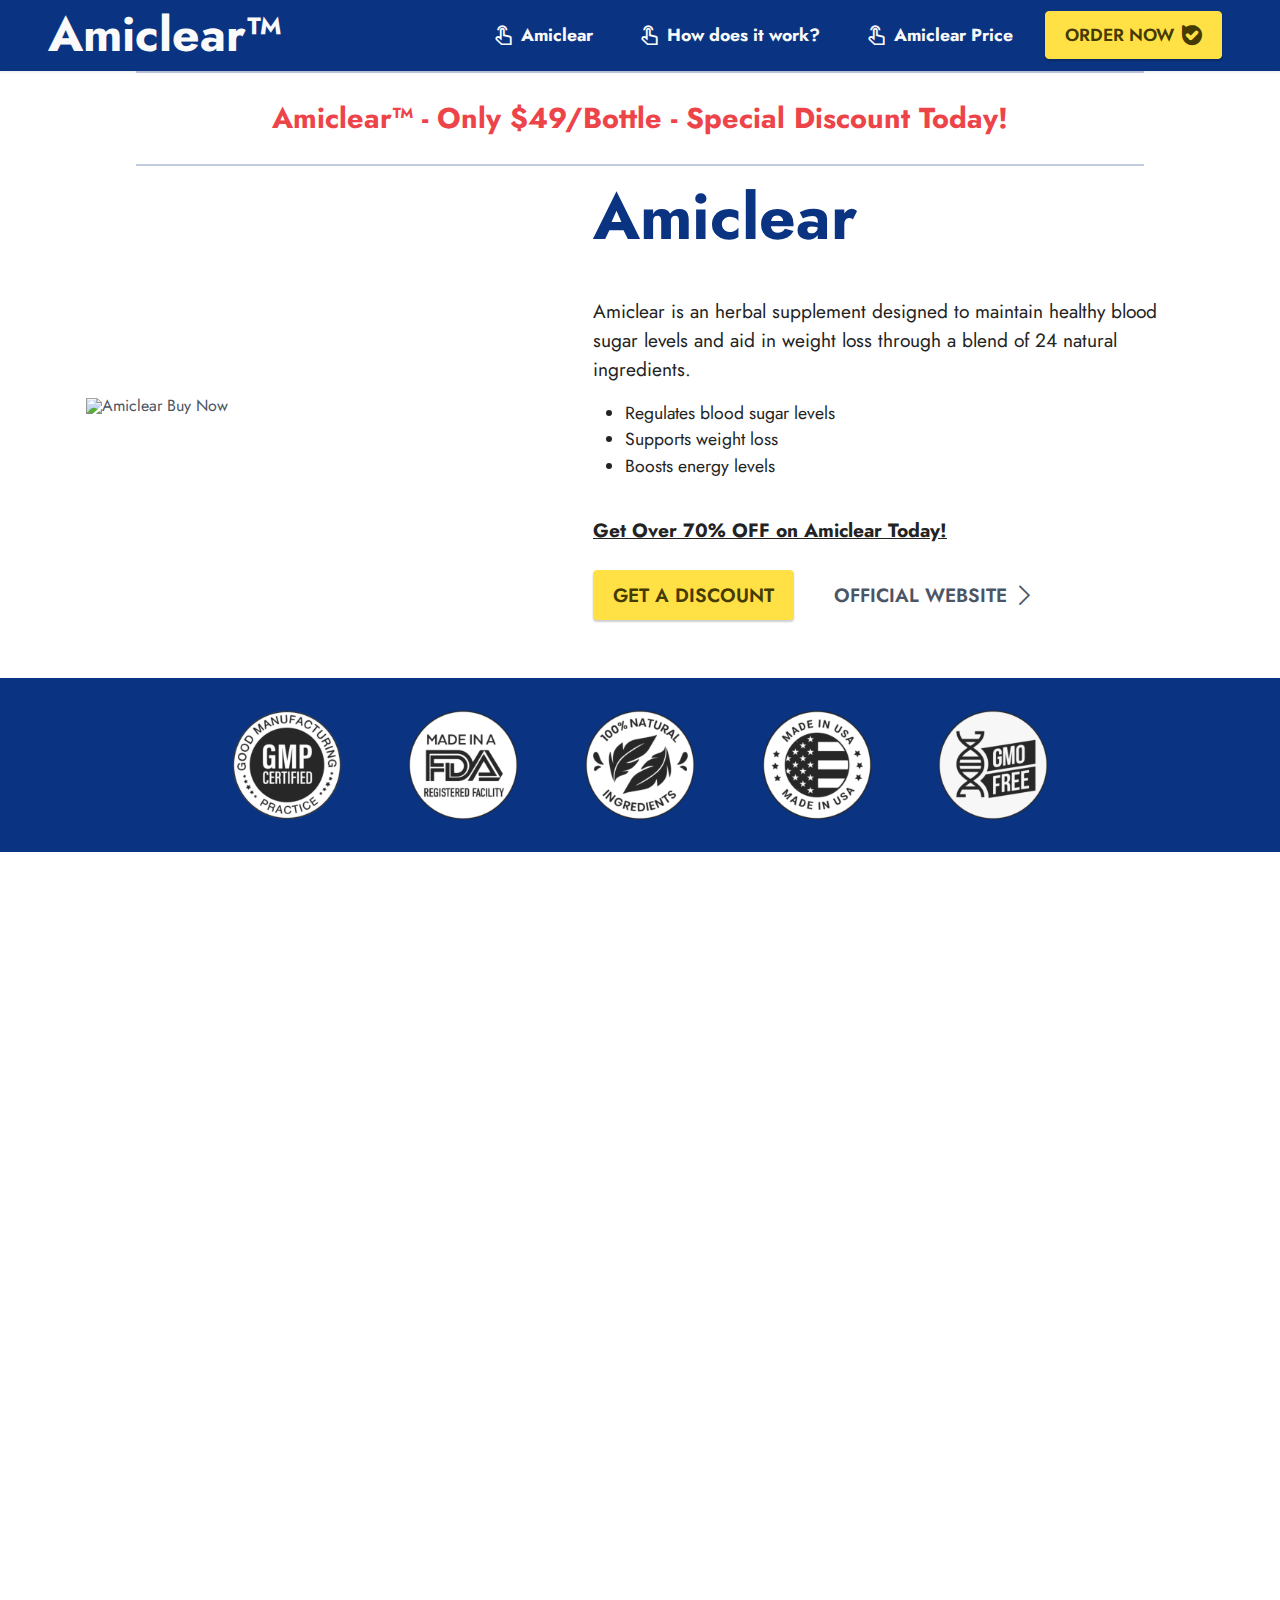
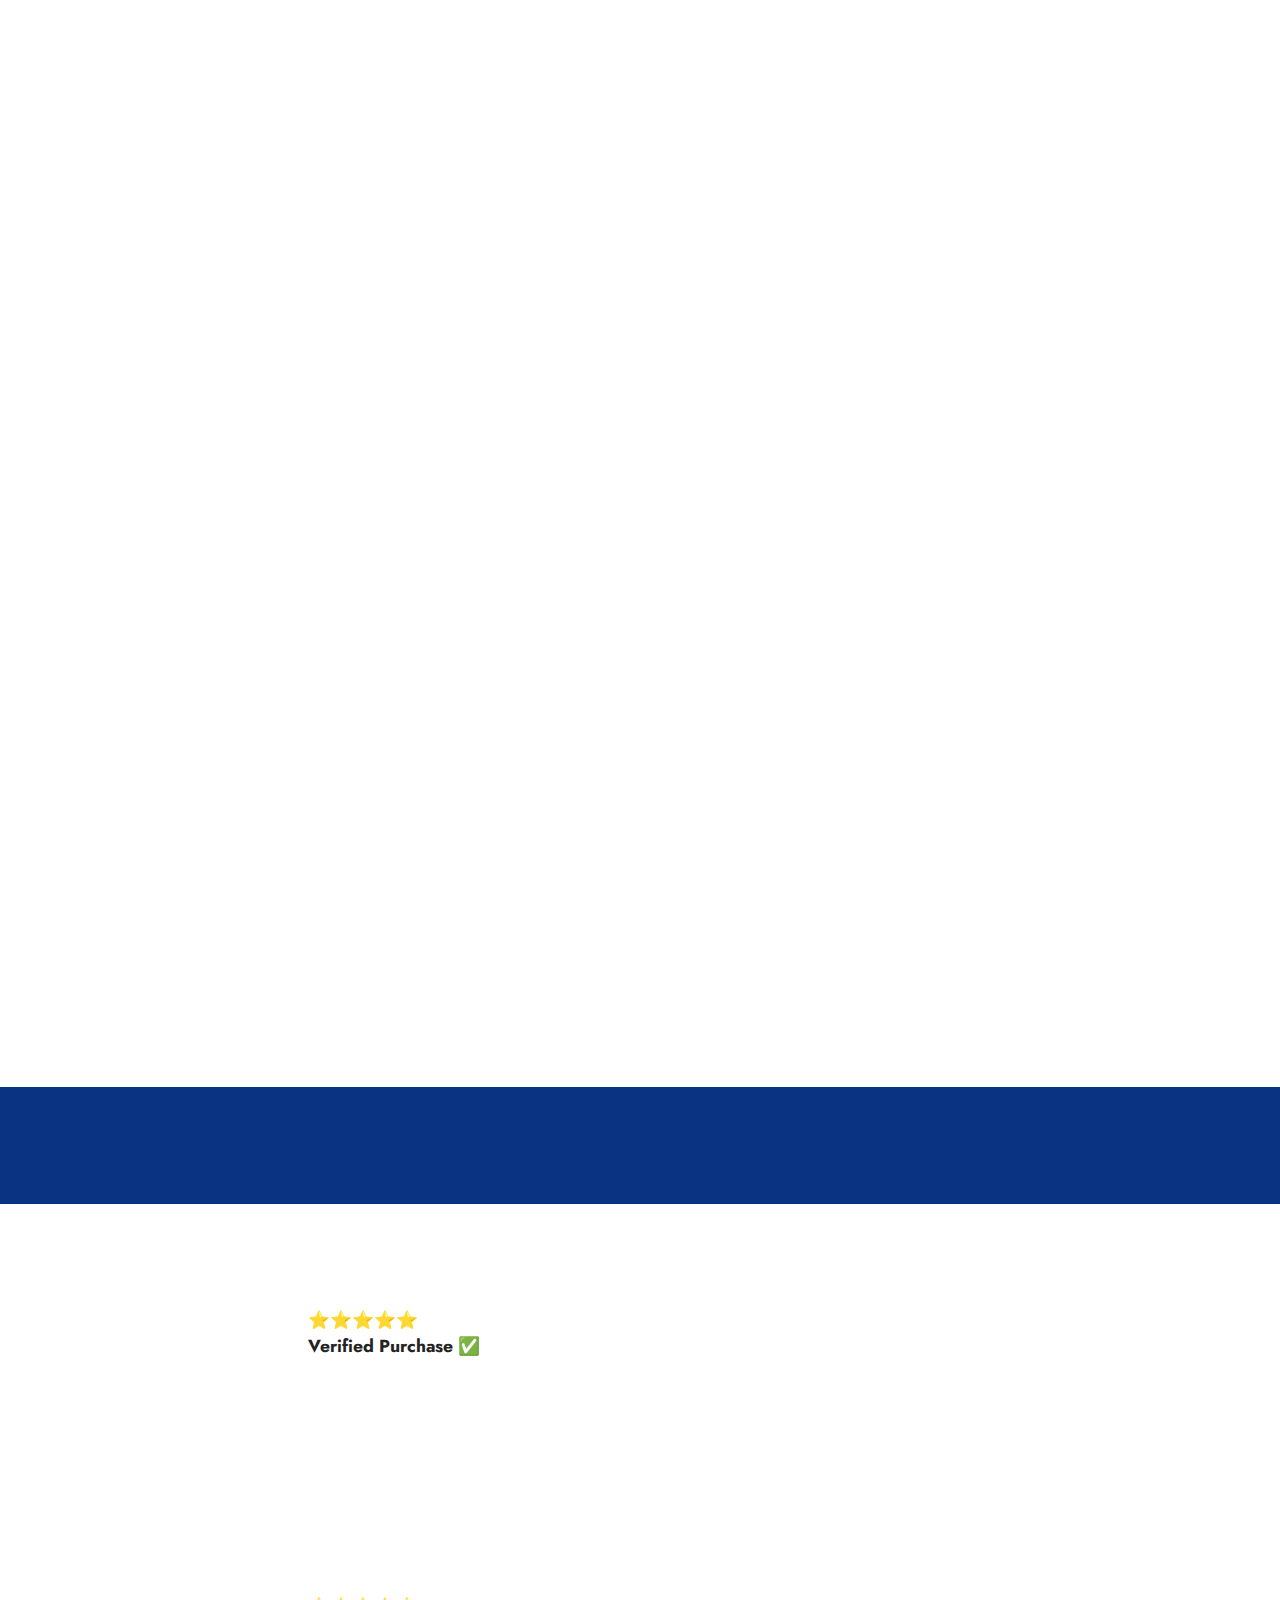
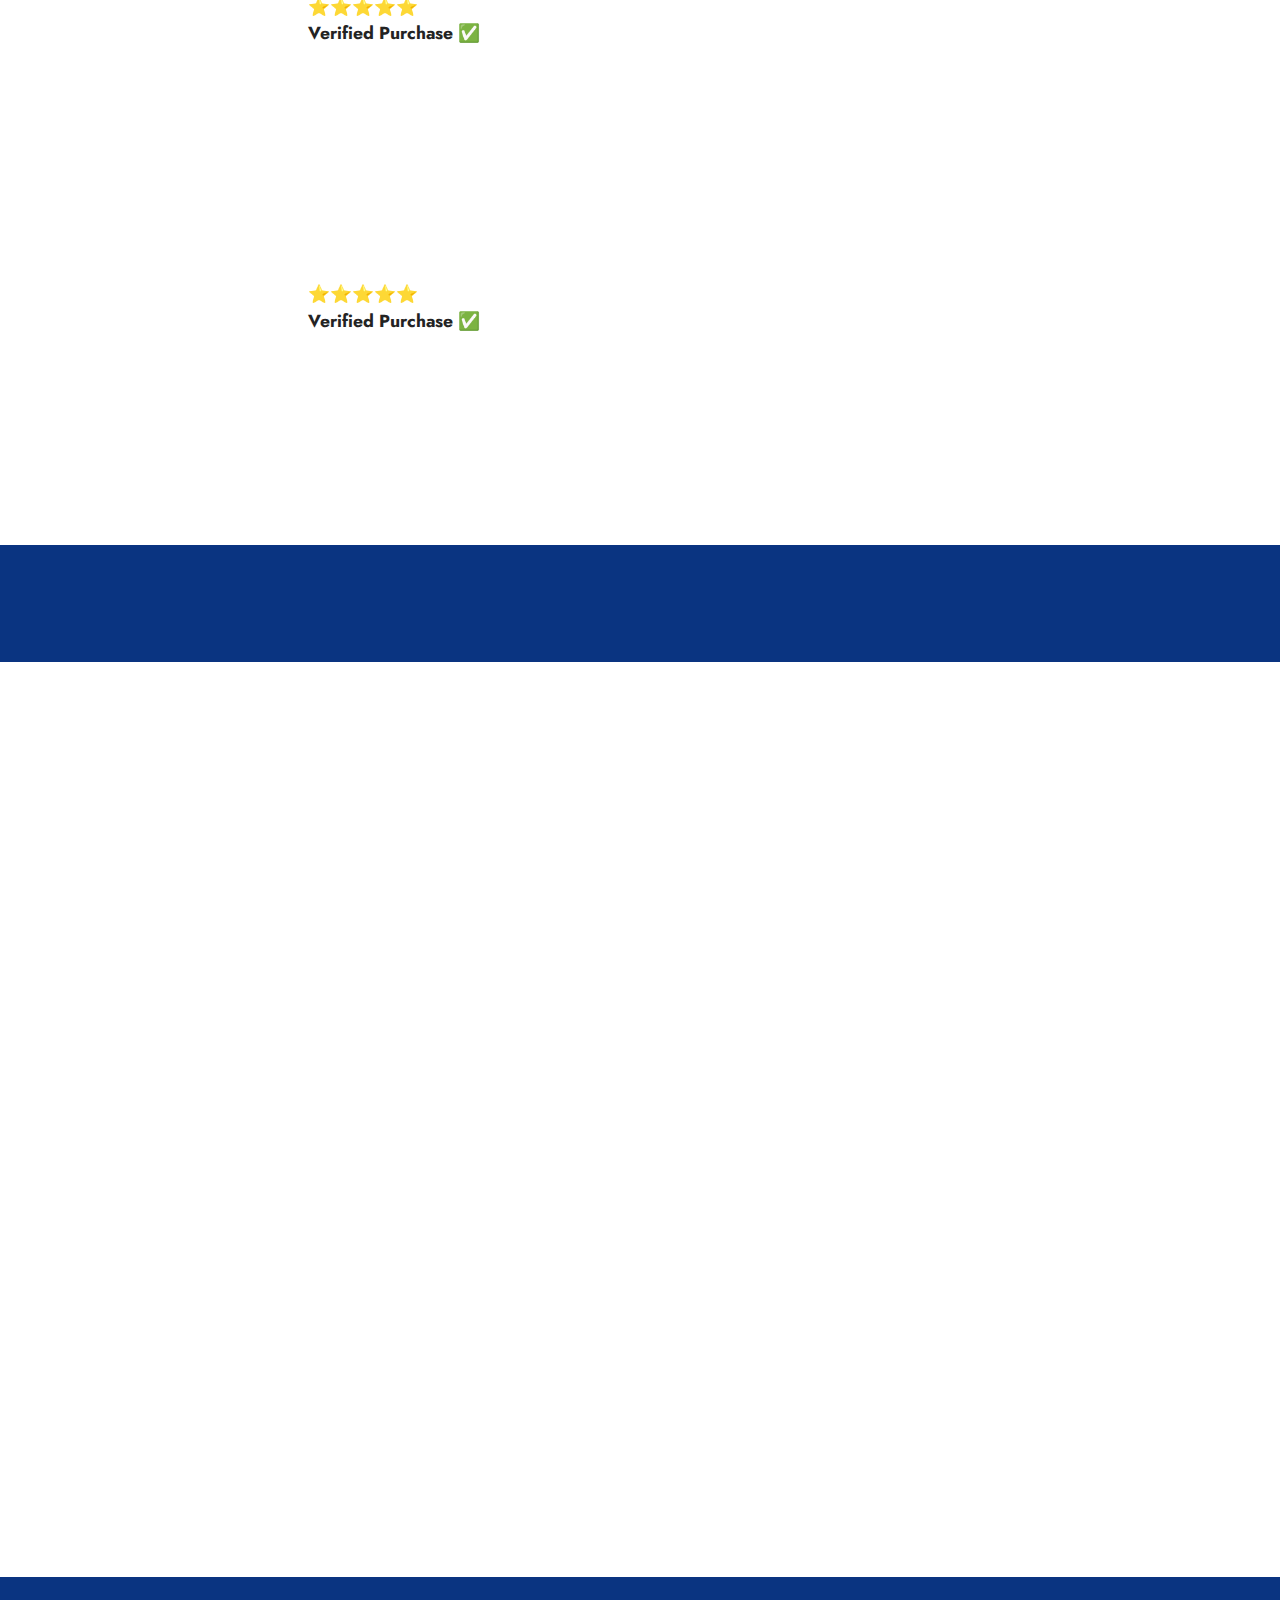
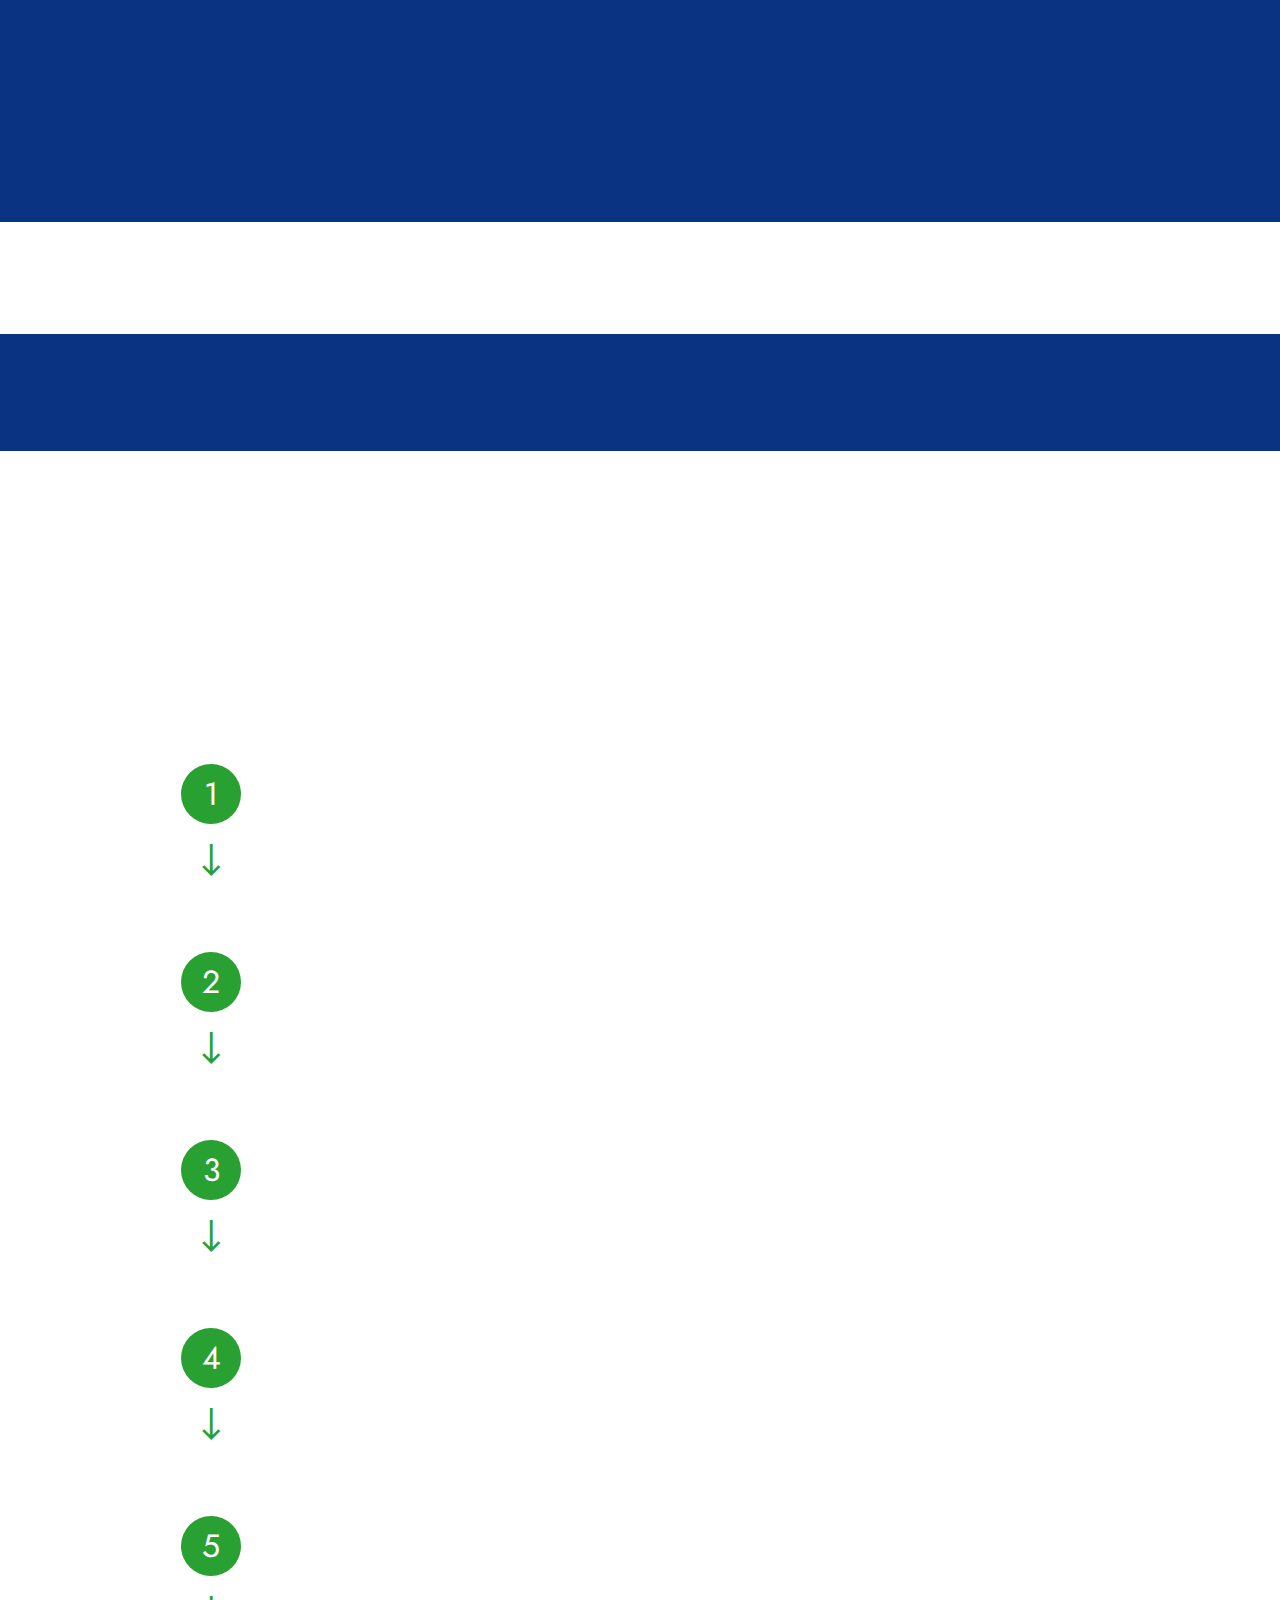
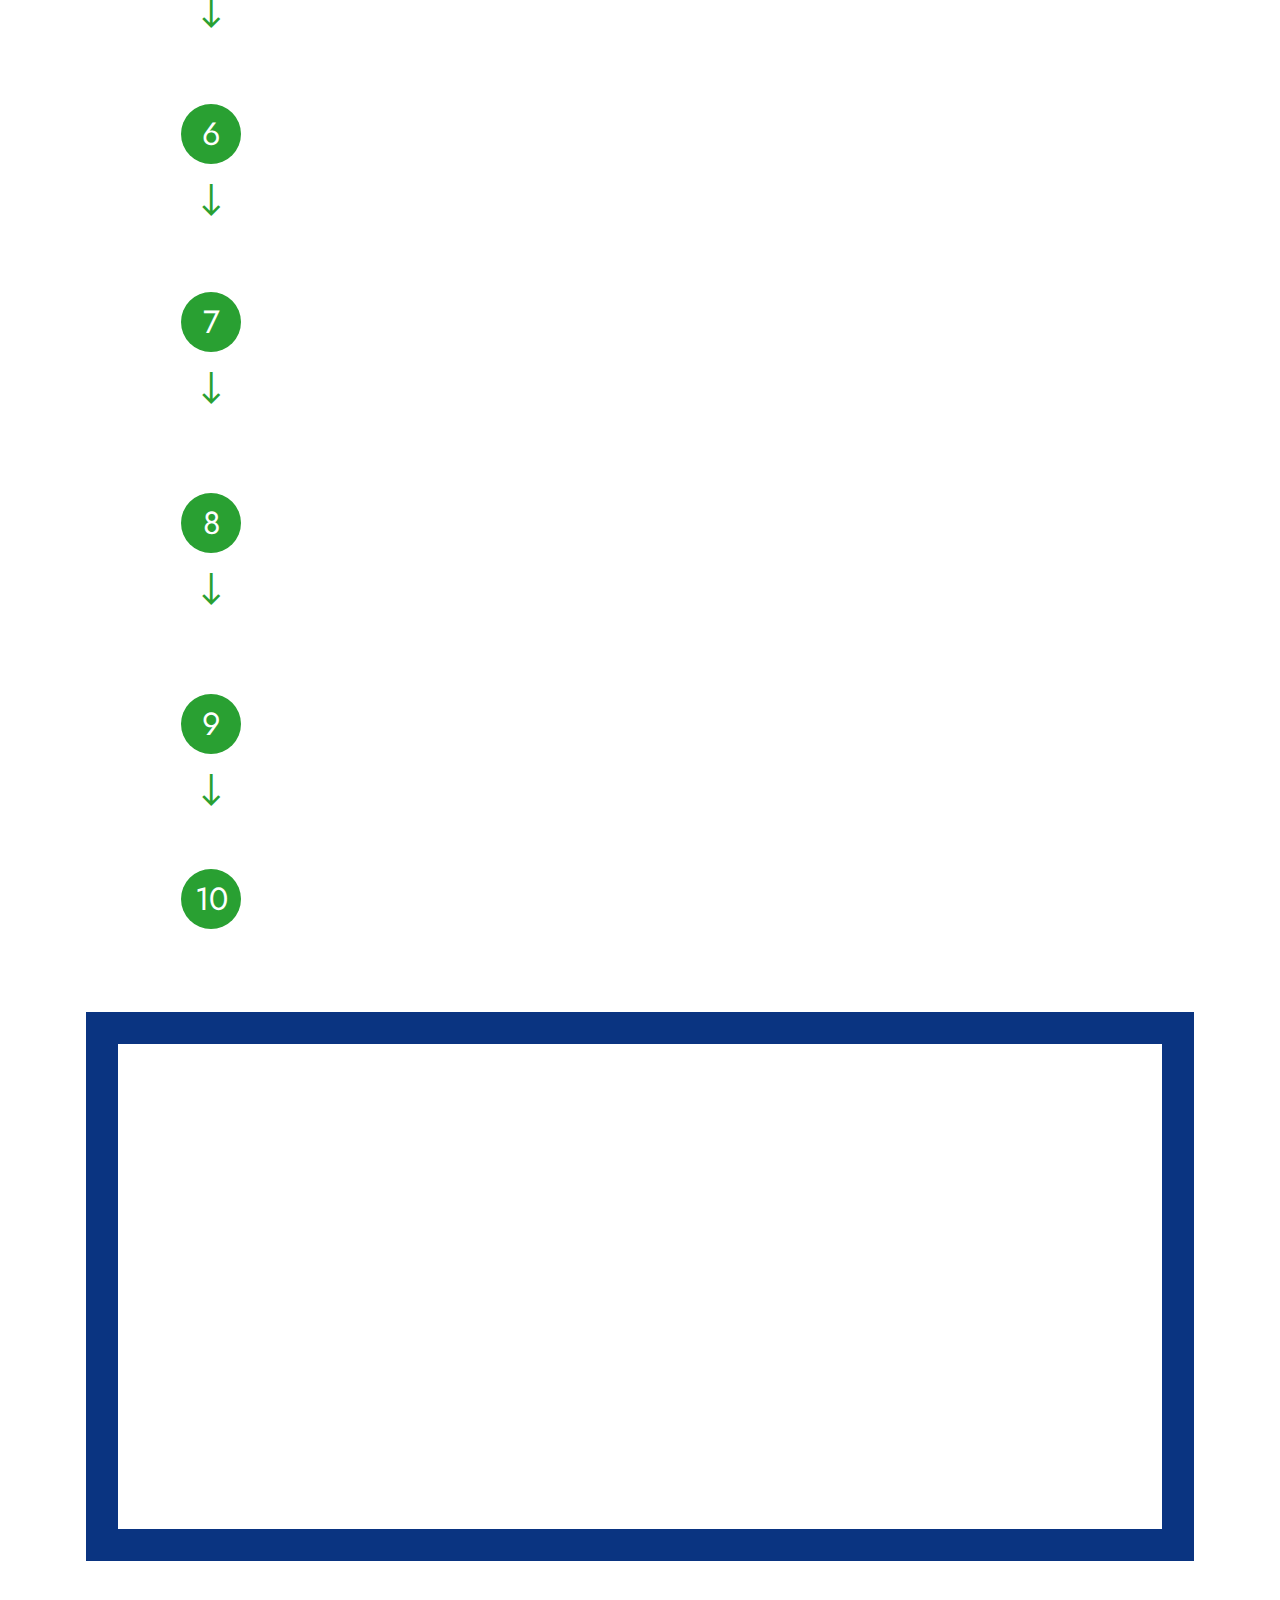
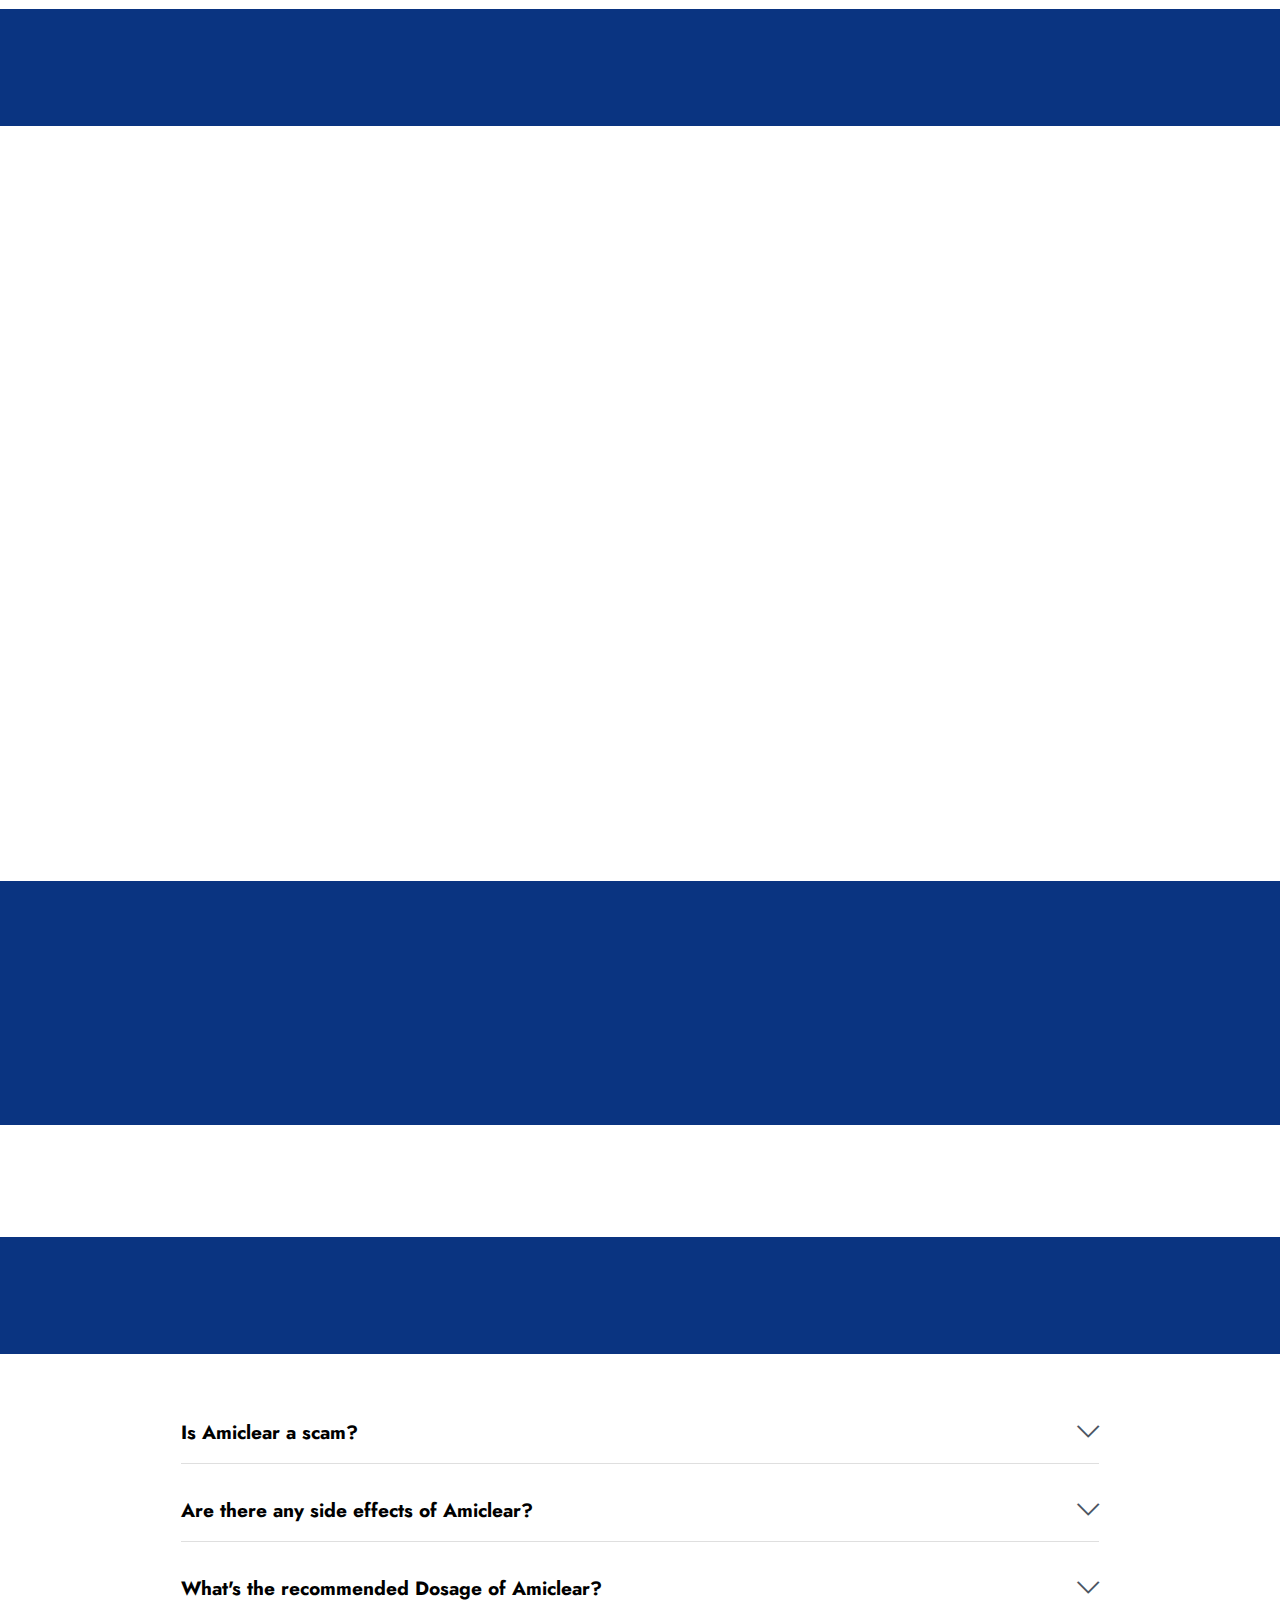
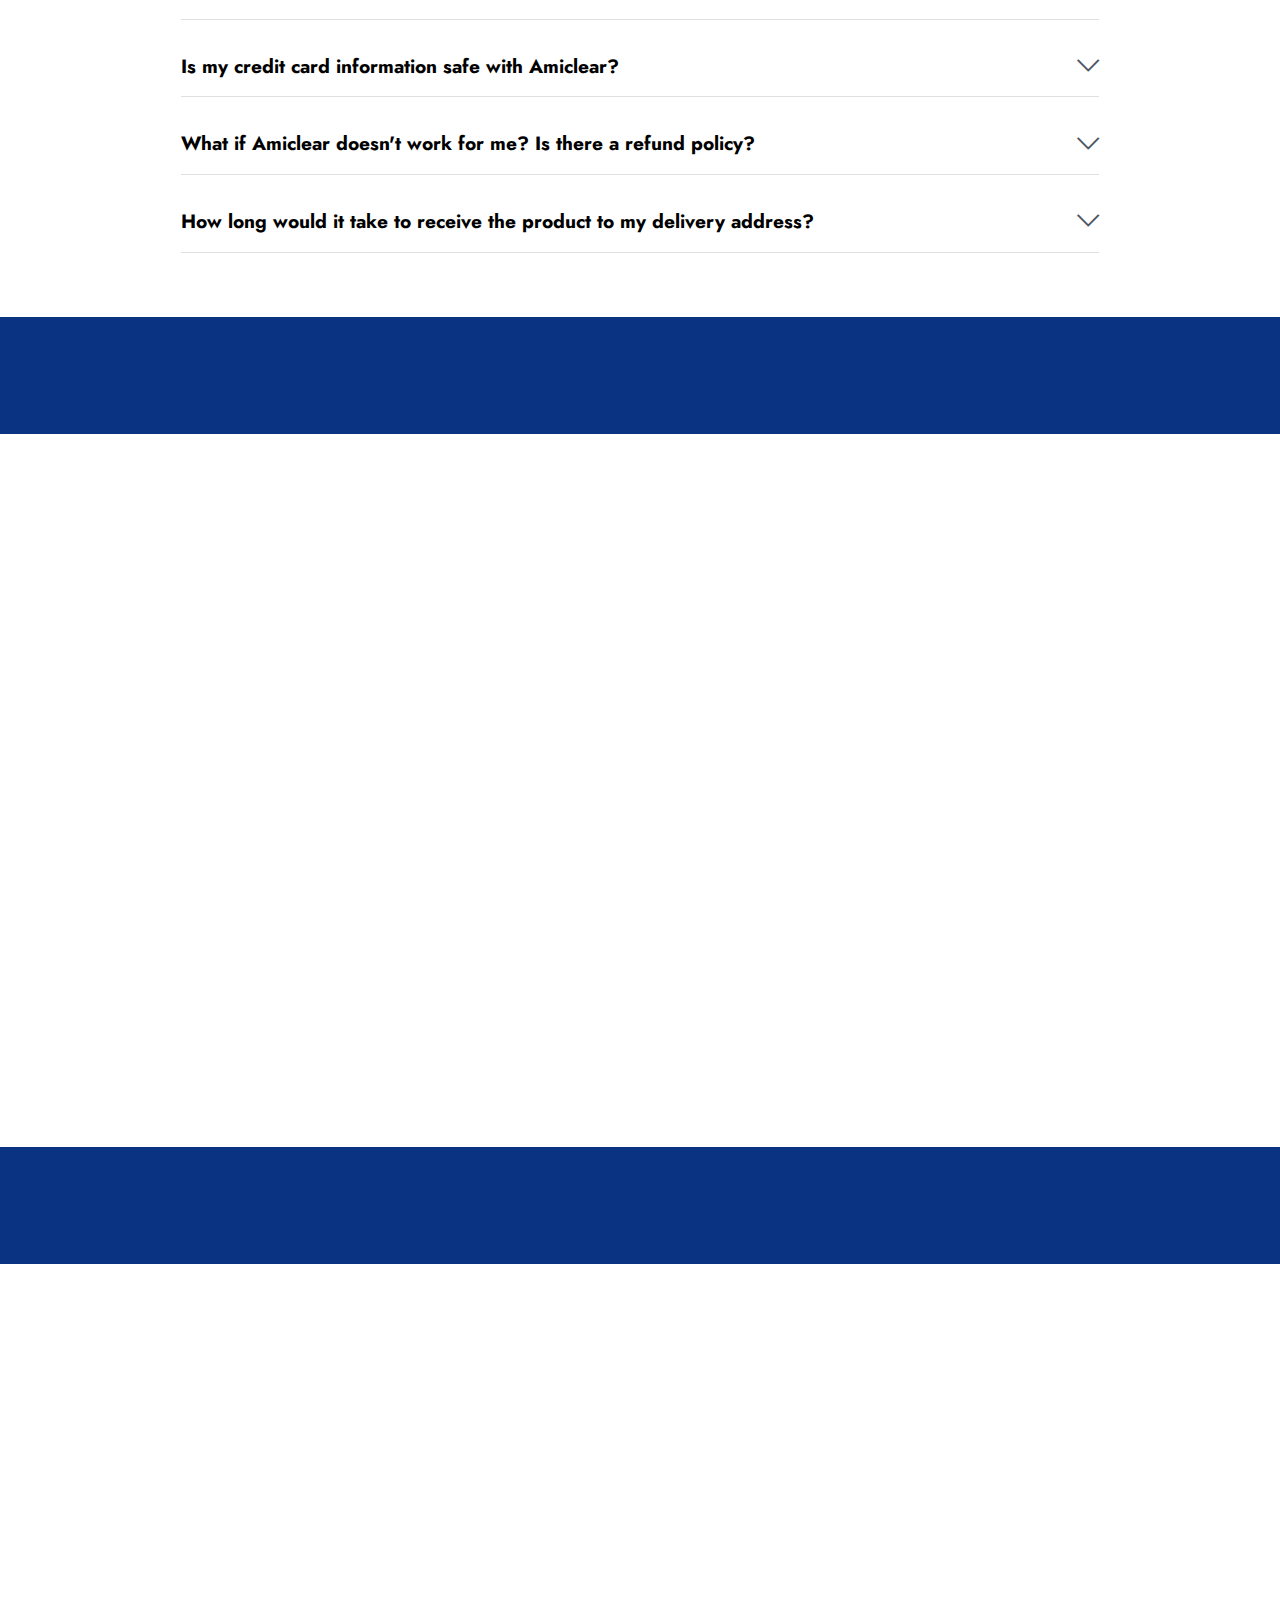
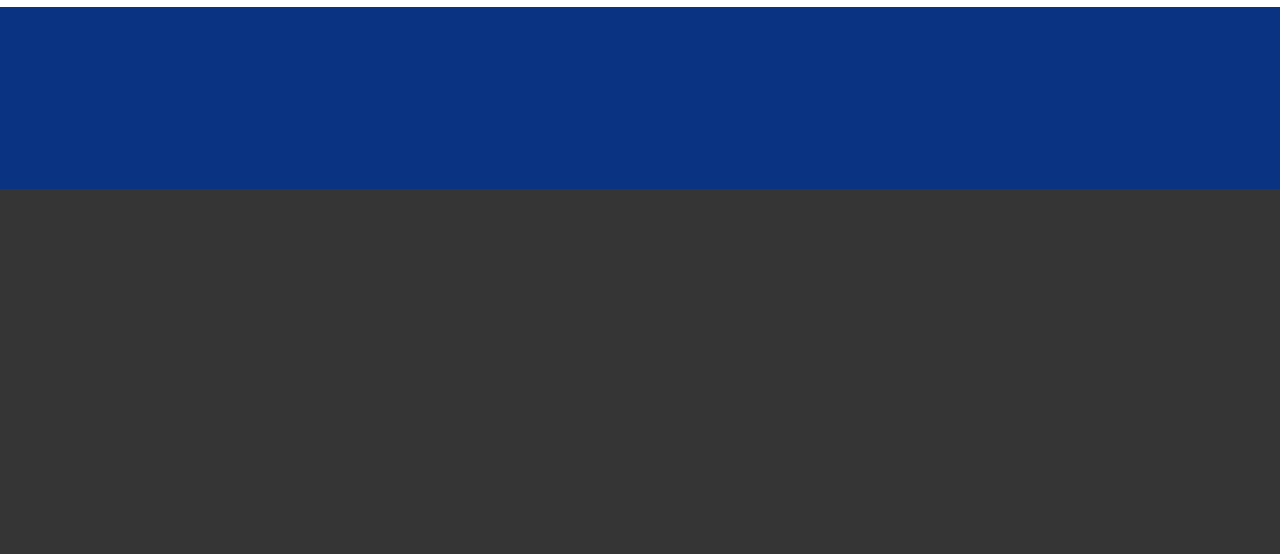
==== index.html @ 03b83a16 "Add files via upload" ====
<!DOCTYPE html>
<html>
  <head>
    <title>Amiclear™️ Official | $49/bottle - Amiclear</title>

    <meta charset="UTF-8" />
    <meta http-equiv="X-UA-Compatible" content="IE=edge" />

    <meta name="twitter:card" content="summary_large_image" />
    <meta name="twitter:image:src" content="" />
    <meta property="og:image" content="" />
    <meta name="twitter:title" content="Amiclear™️ Official | $49/bottle - Amiclear" />
    <meta
      name="viewport"
      content="width=device-width, initial-scale=1, minimum-scale=1"
    />
    <link
      rel="shortcut icon"
      href="assets/images/usa.png"
      type="image/x-icon"
    />
    <meta name="description" content="Amiclear is your all-natural solution for balanced blood sugar levels, healthy weight loss, and enhanced energy, backed by cutting-edge research." />
    <meta
      name="keywords"
      content="Amiclear, Amiclear supplement, buy Amiclear"
    />
    <meta http-equiv="content-language" content="en-us" />

    <link
      rel="stylesheet"
      href="assets/web/assets/mobirise-icons2/mobirise2.css"
    />
    <link
      rel="stylesheet"
      href="assets/web/assets/mobirise-icons/mobirise-icons.css"
    />
    <link rel="stylesheet" href="assets/bootstrap/css/bootstrap.min.css" />
    <link rel="stylesheet" href="assets/bootstrap/css/bootstrap-grid.min.css" />
    <link
      rel="stylesheet"
      href="assets/bootstrap/css/bootstrap-reboot.min.css"
    />
    <link rel="stylesheet" href="assets/animatecss/animate.css" />
    <link rel="stylesheet" href="assets/dropdown/css/style.css" />
    <link rel="stylesheet" href="assets/socicon/css/styles.css" />
    <link rel="stylesheet" href="assets/theme/css/style.css" />
    <link
      rel="preload"
      href="https://fonts.googleapis.com/css?family=Jost:100,200,300,400,500,600,700,800,900,100i,200i,300i,400i,500i,600i,700i,800i,900i&display=swap"
      as="style"
      onload="this.onload=null;this.rel='stylesheet'"
    />
    <noscript
      ><link
        rel="stylesheet"
        href="https://fonts.googleapis.com/css?family=Jost:100,200,300,400,500,600,700,800,900,100i,200i,300i,400i,500i,600i,700i,800i,900i&display=swap"
    /></noscript>
    <link
      rel="preload"
      as="style"
      href="assets/mobirise/css/mbr-additional.css"
    />
    <link
      rel="stylesheet"
      href="assets/mobirise/css/mbr-additional.css"
      type="text/css"
    />

    <meta name="geo.region" content="US" />
    <meta name="geo.placename" content="United States" />
  </head>
  <body>
    <!-- Analytics -->
    <!-- Snap Pixel Code -->
    <script type="text/javascript">
      (function (e, t, n) {
        if (e.snaptr) return;
        var a = (e.snaptr = function () {
          a.handleRequest
            ? a.handleRequest.apply(a, arguments)
            : a.queue.push(arguments);
        });
        a.queue = [];
        var s = "script";
        r = t.createElement(s);
        r.async = !0;
        r.src = n;
        var u = t.getElementsByTagName(s)[0];
        u.parentNode.insertBefore(r, u);
      })(window, document, "https://sc-static.net/scevent.min.js");

      snaptr("init", "e9f0e346-bda5-463f-97de-9b89f2078033", {
        user_email: "__INSERT_USER_EMAIL__",
      });

      snaptr("track", "PAGE_VIEW");
    </script>
    <!-- End Snap Pixel Code -->

    <!-- Meta Pixel Code -->
    <script>
      !(function (f, b, e, v, n, t, s) {
        if (f.fbq) return;
        n = f.fbq = function () {
          n.callMethod
            ? n.callMethod.apply(n, arguments)
            : n.queue.push(arguments);
        };
        if (!f._fbq) f._fbq = n;
        n.push = n;
        n.loaded = !0;
        n.version = "2.0";
        n.queue = [];
        t = b.createElement(e);
        t.async = !0;
        t.src = v;
        s = b.getElementsByTagName(e)[0];
        s.parentNode.insertBefore(t, s);
      })(
        window,
        document,
        "script",
        "https://connect.facebook.net/en_US/fbevents.js"
      );
      fbq("init", "1252382062025789");
      fbq("track", "PageView");
    </script>
    <noscript
      ><img
        height="1"
        width="1"
        style="display: none"
        src="https://www.facebook.com/tr?id=1252382062025789&ev=PageView&noscript=1"
    /></noscript>
    <!-- End Meta Pixel Code -->

    <!-- Google tag (gtag.js) -->
    <script
      async
      src="https://www.googletagmanager.com/gtag/js?id=G-0FQEKQXRQW"
    ></script>
    <script>
      window.dataLayer = window.dataLayer || [];
      function gtag() {
        dataLayer.push(arguments);
      }
      gtag("js", new Date());

      gtag("config", "G-0FQEKQXRQW");
    </script>
    <!-- /Analytics -->

    <section
      data-bs-version="5.1"
      class="menu menu2 cid-tmAYGHW7QI"
      once="menu"
      id="menu2-29"
    >
      <nav class="navbar navbar-dropdown navbar-expand-lg">
        <div class="container-fluid">
          <div class="navbar-brand">
            <span class="navbar-caption-wrap"
              ><a
                class="navbar-caption text-white text-primary display-2"
                href="https://amiclear-the.org"
                >Amiclear™</a
              ></span
            >
          </div>
          <button
            class="navbar-toggler"
            type="button"
            data-toggle="collapse"
            data-bs-toggle="collapse"
            data-target="#navbarSupportedContent"
            data-bs-target="#navbarSupportedContent"
            aria-controls="navbarNavAltMarkup"
            aria-expanded="false"
            aria-label="Toggle navigation"
          >
            <div class="hamburger">
              <span></span>
              <span></span>
              <span></span>
              <span></span>
            </div>
          </button>
          <div class="collapse navbar-collapse" id="navbarSupportedContent">
            <ul class="navbar-nav nav-dropdown" data-app-modern-menu="true">
              <li class="nav-item">
                <a
                  class="nav-link link text-white text-primary display-4"
                  href="https://amiclear-the.org#features12-2x"
                  ><span
                    class="mobi-mbri mobi-mbri-touch mbr-iconfont mbr-iconfont-btn"
                    style="font-size: 20px"
                  ></span
                  ><strong>Amiclear</strong></a
                >
              </li>
              <li class="nav-item">
                <a
                  class="nav-link link text-white text-primary display-4"
                  href="https://amiclear-the.org#content4-6"
                  ><span
                    class="mobi-mbri mobi-mbri-touch mbr-iconfont mbr-iconfont-btn"
                    style="font-size: 20px"
                  ></span
                  ><strong>How does it work?</strong></a
                >
              </li>
              <li class="nav-item">
                <a
                  class="nav-link link text-white text-primary display-4"
                  href="https://amiclear-the.org#content4-2f"
                  ><span
                    class="mobi-mbri mobi-mbri-touch mbr-iconfont mbr-iconfont-btn"
                    style="font-size: 20px"
                  ></span
                  ><strong>Amiclear Price</strong></a
                >
              </li>
            </ul>

            <div class="navbar-buttons mbr-section-btn">
              <a
                class="btn btn-warning display-4"
                href="https://036a8w54lvcnew66odgei43v1u.hop.clickbank.net"
                rel="nofollow"
                ><span
                  class="socicon socicon-bale mbr-iconfont mbr-iconfont-btn"
                  style="font-size: 20px"
                ></span
                >ORDER NOW</a
              >
            </div>
          </div>
        </div>
      </nav>
    </section>

    <section
      data-bs-version="5.1"
      class="content6 cid-tGj2dk3VcB"
      id="content6-2p"
    >
      <div class="container-fluid">
        <div class="row justify-content-center">
          <div class="col-md-12 col-lg-10">
            <hr class="line" />
            <p class="mbr-text align-center mbr-fonts-style my-4 display-5">
              <strong
                >Amiclear™&nbsp;- Only $49/Bottle - Special
                Discount Today!</strong
              >
            </p>
            <hr class="line" />
          </div>
        </div>
      </div>
    </section>

    <section
      data-bs-version="5.1"
      class="header14 cid-tmAWnNTbYr"
      id="header14-28"
    >
      <div class="container">
        <div class="row justify-content-center align-items-center">
          <div class="col-12 col-md-5 image-wrapper">
            <a href="https://036a8w54lvcnew66odgei43v1u.hop.clickbank.net" rel="nofollow"
              ><img
                src="assets/images/Amiclear.png"
                alt="Amiclear Buy Now"
            /></a>
          </div>
          <div class="col-12 col-md">
            <div class="text-wrapper">
              <h1 class="mbr-section-title mbr-fonts-style mb-3 display-1">
                <strong>Amiclear</strong>
              </h1>
              <p class="mbr-text mbr-fonts-style display-7">
                <br />Amiclear is an herbal supplement designed to maintain healthy blood sugar levels and aid in weight loss through a blend of 24 natural ingredients.
              </p>
              <div class="mbr-text mbr-fonts-style display-4">
                <ul>
                  
                  <li>Regulates blood sugar levels</li>
                  
                  <li>Supports weight loss</li>
                  
                  <li>Boosts energy levels</li>
                  
                </ul>
              </div>
              <p class="mbr-text mbr-fonts-style display-7">
                <strong
                  ><u
                    >Get Over 70% OFF on Amiclear Today!</u
                  ></strong
                ><br />
              </p>
              <div class="mbr-section-btn mt-3">
                <a
                  class="btn btn-warning display-7"
                  href="https://036a8w54lvcnew66odgei43v1u.hop.clickbank.net"
                  rel="nofollow"
                  >GET A DISCOUNT<font face="Moririse2"></font
                ></a>
                <a
                  class="btn btn-primary-outline display-7"
                  href="https://036a8w54lvcnew66odgei43v1u.hop.clickbank.net"
                  rel="nofollow"
                  ><span
                    class="mobi-mbri mobi-mbri-arrow-next mbr-iconfont mbr-iconfont-btn"
                    style="font-size: 20px"
                  ></span
                  >OFFICIAL WEBSITE</a
                >
              </div>
            </div>
          </div>
        </div>
      </div>
    </section>

    <section
      data-bs-version="5.1"
      class="people3 cid-tH9DkCSLTu"
      id="people03-2w"
    >
      <div class="images-container container">
        <div class="row justify-content-center">
          <div class="col-md-3 card">
            <img
              src="assets/images/gmp-certified.png"
              alt="Amiclear GMP Certified"
            />
          </div>
          <div class="col-md-3 card">
            <img
              src="assets/images/fda-approved.png"
              alt="Amiclear Made in FDA Registered Facility"
            />
          </div>
          <div class="col-md-3 card">
            <img
              src="assets/images/natural-product.png"
              alt="Amiclear 100% Natural Product"
            />
          </div>
          <div class="col-md-3 card">
            <img
              src="assets/images/made-in-usa.png"
              alt="Amiclear Made in USA"
            />
          </div>
          <div class="col-md-3 card">
            <img src="assets/images/gmo-free.png" alt="Amiclear GMO Free" />
          </div>
        </div>
      </div>
    </section>

    <section
      data-bs-version="5.1"
      class="features11 cid-tH9DmgGGPn"
      id="features12-2x"
    >
      <div class="container">
        <div class="m-0 row align-items-center">
          <div class="col-12 col-lg">
            <div class="card-wrapper">
              <div class="card-box">
                <h2 class="card-title mbr-fonts-style mb-4 display-2">
                  <strong>What Is Amiclear?</strong>
                </h2>
                <p class="mbr-text mbr-fonts-style mb-4 display-7">
                  <br />
                   Amiclear is a health supplement that has been designed with the primary goal of maintaining healthy blood sugar levels and aiding in weight reduction. This product is unique in its formulation, as it is composed of 24 different natural ingredients, each chosen for their specific health benefits. The blend of these ingredients is intended to provide a holistic approach to managing blood sugar levels and overall health.<br /><br />
                   The benefits of Amiclear extend beyond blood sugar regulation. It is also claimed to help reduce excess weight, increase energy levels, and improve sleep quality. The supplement's ingredients are known to have anti-inflammatory effects and antioxidant properties, which can contribute to overall wellness. This makes Amiclear a comprehensive health supplement that targets multiple aspects of health.<br /><br />
                   The main ingredients in Amiclear include Maca Root, Guarana, Grape Seeds, African Mango, Ginseng, Gymnema, Astragalus, and Coleus. These ingredients are well-known in the world of natural health supplements for their various benefits. For instance, Maca Root is known for its energy-boosting properties, while African Mango is often used in weight loss supplements.<br /><br />
                   Amiclear's approach to maintaining healthy blood sugar levels involves increasing the cellular uptake of glucose. This helps prevent low blood sugar, which can cause fatigue and irritability, as well as high blood sugar, which can lead to various health issues. Additionally, some of the ingredients in Amiclear, such as Ginseng and Gymnema, have been shown to support insulin regulation, which is crucial for maintaining stable blood sugar levels.<br /><br />
                   In terms of weight loss, Amiclear is designed to boost metabolism and aid in fat burning. It also helps curb cravings, which can result in fewer calories consumed while still achieving a feeling of fullness. This dual approach of managing blood sugar levels and supporting weight loss makes Amiclear a versatile supplement for those looking to improve their health.<br /><br />
                   Despite the numerous benefits claimed by Amiclear, it's important to note that individual results may vary. As with any supplement, it's recommended to consult with a healthcare provider before starting a regimen with Amiclear. This ensures that the supplement is suitable for the individual's health needs and that it won't interact negatively with any other medications or supplements they may be taking.<br /><br />
                  
                </p>
              </div>
            </div>
          </div>
          <div class="p-0 col-12 col-lg-6 md-pb">
            <div class="image-wrapper">
              <img
                src="assets/images/Amiclear-supplement.png"
                alt="Amiclear Supplement"
              />
            </div>
          </div>
        </div>
      </div>
    </section>

    <section
      data-bs-version="5.1"
      class="content4 cid-tI6nLx69Mo"
      id="content4-2y"
    >
      <div class="container">
        <div class="row justify-content-center">
          <div class="title col-md-12 col-lg-12">
            <h2
              class="mbr-section-title mbr-fonts-style align-center mb-4 display-2"
            >
              <strong>Amiclear Reviews: Real Users, Real Results</strong>
            </h2>
          </div>
        </div>
      </div>
    </section>

    <section
      data-bs-version="5.1"
      class="team2 cid-tI6nMTyTXC"
      xmlns="http://www.w3.org/1999/html"
      id="team2-2z"
    >
      <div class="container">
        <div class="card">
          <div class="card-wrapper">
            <div class="row align-items-center">
              <div class="col-12 col-md-2">
                <div class="image-wrapper">
                  <img
                    src="assets/images/taylor.png"
                    alt="Amiclear Taylor"
                  />
                </div>
              </div>
              <div class="col-12 col-md">
                <div class="card-box">
                  <h5 class="card-title mbr-fonts-style m-0 mb-3 display-5">
                    <strong><u>Taylor P.</u></strong>
                  </h5>
                  <h6 class="card-subtitle mbr-fonts-style mb-3 display-4">
                    ⭐⭐⭐⭐⭐<br /><strong>Verified Purchase ✅</strong>
                  </h6>
                  <p class="mbr-text mbr-fonts-style display-7">
                    I've been using Amiclear for a few months now and I'm really impressed with the results. My blood sugar levels have been much more stable and I've noticed a significant increase in my energy levels. I've also lost some weight which was an unexpected but welcome bonus. I'm really happy with this product and plan to continue using it.
                  </p>
                </div>
              </div>
            </div>
          </div>
        </div>
        <div class="card">
          <div class="card-wrapper">
            <div class="row align-items-center">
              <div class="col-12 col-md-2">
                <div class="image-wrapper">
                  <img src="assets/images/casey.png" alt="Amiclear Casey" />
                </div>
              </div>
              <div class="col-12 col-md">
                <div class="card-box">
                  <h5 class="card-title mbr-fonts-style m-0 mb-3 display-5">
                    <strong><u>Casey V.</u></strong>
                  </h5>
                  <h6 class="card-subtitle mbr-fonts-style mb-3 display-4">
                    <strong>⭐⭐⭐⭐⭐<br /></strong
                    ><strong>Verified Purchase ✅</strong>
                  </h6>
                  <p class="mbr-text mbr-fonts-style display-7">
                    I was skeptical at first, but after using Amiclear for a couple of weeks, I started noticing a difference. My cravings for sweets have decreased and I feel more energetic throughout the day. I've also noticed that my blood sugar levels have been more consistent. I'm really glad I decided to give this product a try.
                  </p>
                </div>
              </div>
            </div>
          </div>
        </div>
        <div class="card">
          <div class="card-wrapper">
            <div class="row align-items-center">
              <div class="col-12 col-md-2">
                <div class="image-wrapper">
                  <img
                    src="assets/images/peyton.png"
                    alt="Amiclear Peyton"
                  />
                </div>
              </div>
              <div class="col-12 col-md">
                <div class="card-box">
                  <h5 class="card-title mbr-fonts-style m-0 mb-3 display-5">
                    <strong><u>Peyton B.</u></strong>
                  </h5>
                  <h6 class="card-subtitle mbr-fonts-style mb-3 display-4">
                    <strong>⭐⭐⭐⭐⭐<br /></strong
                    ><strong>Verified Purchase ✅</strong>
                  </h6>
                  <p class="mbr-text mbr-fonts-style display-7">
                    Amiclear has been a game changer for me. I've struggled with maintaining my blood sugar levels for years and this supplement has really helped. I've also noticed that I'm not as hungry as I used to be and I've lost a few pounds. I feel healthier and more in control of my health. I would definitely recommend Amiclear to others struggling with similar issues.
                  </p>
                </div>
              </div>
            </div>
          </div>
        </div>
      </div>
    </section>

    <section
      data-bs-version="5.1"
      class="content4 cid-tjtxWwqj42"
      id="content4-6"
    >
      <div class="container">
        <div class="row justify-content-center">
          <div class="title col-md-12 col-lg-12">
            <h2
              class="mbr-section-title mbr-fonts-style align-center mb-4 display-2"
            >
              <strong>How Does Amiclear Work?</strong>
            </h2>
          </div>
        </div>
      </div>
    </section>

    <section
      data-bs-version="5.1"
      class="content5 cid-sKy7tkCOig cid-tjtzqzBvQT"
      id="content5-7"
    >
      <div class="container">
        <div class="row justify-content-center">
          <div class="col-md-12 col-lg-10">
            <p class="mbr-text mbr-fonts-style display-7">
              Amiclear works by utilizing a blend of 24 natural ingredients, each selected for their unique health benefits. The primary function of this supplement is to maintain healthy blood sugar levels by increasing the cellular uptake of glucose, which helps prevent both low and high blood sugar levels. In addition to blood sugar regulation, Amiclear also supports weight loss by boosting metabolism and aiding in fat burning. The combination of these actions, along with the anti-inflammatory and antioxidant properties of its ingredients, allows Amiclear to promote overall health and wellness.
              <br />
            </p>
          </div>
        </div>
      </div>
    </section>

    <section
      data-bs-version="5.1"
      class="content8 cid-tjtzAQHko8"
      id="content8-8"
    >
      <div class="container">
        <div class="row justify-content-center">
          <div class="counter-container col-md-12 col-lg-10">
            <div class="mbr-text mbr-fonts-style display-7">
              <ul>
                
                <li><strong>Amiclear works by maintaining healthy blood sugar levels through increased cellular uptake of glucose.</strong></li>
                <br />
                
                <li><strong>It aids in weight loss by boosting metabolism and promoting fat burning.</strong></li>
                <br />
                
                <li><strong>The supplement helps curb cravings, leading to reduced calorie intake while still achieving a feeling of fullness.</strong></li>
                <br />
                
                <li><strong>It contains ingredients with anti-inflammatory properties, helping to reduce inflammation in the body.</strong></li>
                <br />
                
                <li><strong>Amiclear also includes antioxidants that neutralize harmful free radicals, promoting cellular health.</strong></li>
                <br />
                
                <li><strong>The blend of 24 natural ingredients works synergistically to improve overall health and wellness.</strong></li>
                <br />
                
                <li>
                  <strong>Made in the USA in an FDA-Approved Facility</strong>
                </li>
              </ul>
            </div>
          </div>
        </div>
      </div>
    </section>

    <section
      data-bs-version="5.1"
      class="content4 cid-sKy7YKiKVs cid-tq5OSuAQeg"
      id="content4-2f"
    >
      <div class="container">
        <div class="row justify-content-center">
          <div class="title col-md-12 col-lg-10">
            <h3
              class="mbr-section-title mbr-fonts-style align-center mb-4 display-2"
            >
              <strong>Limited Time Discounted Pricing - Act Now! </strong><br />
            </h3>
            <h4
              class="mbr-section-subtitle align-center mbr-fonts-style mb-4 display-5"
            >
              <strong> Buy Amiclear While Stocks Last!</strong>
            </h4>
          </div>
        </div>
      </div>
    </section>

    <section data-bs-version="5.1" class="image3 cid-tjufRGoCIV" id="image3-l">
      <div class="container">
        <div class="row justify-content-center">
          <div class="col-12 col-lg-10">
            <div class="image-wrapper">
              <a href="https://036a8w54lvcnew66odgei43v1u.hop.clickbank.net" rel="nofollow"
                ><img
                  src="assets/images/Amiclear-buy.png"
                  alt="Amiclear"
              /></a>
            </div>
          </div>
        </div>
      </div>
    </section>

    <section
      data-bs-version="5.1"
      class="content4 cid-tkw6WynXJP"
      id="content4-1c"
    >
      <div class="container">
        <div class="row justify-content-center">
          <div class="title col-md-12 col-lg-12">
            <h2
              class="mbr-section-title mbr-fonts-style align-center mb-4 display-2"
            >
              <strong>Amiclear Ingredients: What's Inside?</strong>
            </h2>
          </div>
        </div>
      </div>
    </section>

    <section
      data-bs-version="5.1"
      class="content5 cid-sKy7tkCOig cid-tkw70l93LY"
      id="content5-1d"
    >
      <div class="container">
        <div class="row justify-content-center">
          <div class="col-md-12 col-lg-10">
            <p class="mbr-text mbr-fonts-style display-7">
              Amiclear is a unique blend of 24 natural ingredients, each chosen for their specific health benefits. These ingredients include Maca Root, Guarana, Grape Seeds, African Mango, Ginseng, Gymnema, Astragalus, and Coleus. Each of these components contributes to the overall effectiveness of the supplement, providing benefits such as blood sugar regulation, weight loss support, energy boost, and overall wellness enhancement. The combination of these ingredients makes Amiclear a comprehensive health supplement.
              <br /><br /><strong
                >Here is a list of major Amiclear Vitamins &amp;
                Ingredients along with their benefits:&nbsp;</strong
              ><br />
            </p>
          </div>
        </div>
      </div>
    </section>

    <section
      data-bs-version="5.1"
      class="features19 cid-tkw7hjl6MS"
      id="features20-1e"
    >
      <div class="container">
        <div class="row justify-content-center">
          <div class="col-12 col-md-10">
             
            <div class="item mbr-flex">
              <div class="icon-box">
                <span class="step-number mbr-fonts-style display-5"
                  >1</span
                >
              </div>
              <div class="text-box">
                <h4
                  class="icon-title card-title mbr-black mbr-fonts-style display-7"
                >
                  <strong>Maca Root</strong>
                </h4>
                <h5 class="icon-text mbr-black mbr-fonts-style display-4">
                  Maca Root is a well-known adaptogen used in traditional medicine for centuries. It is known for its ability to energize, calm nerves, and uplift mood. In Amiclear, it supports balanced blood sugar levels and assists in natural weight loss.
                </h5>
              </div>
            </div>
              
            <div class="item mbr-flex">
              <div class="icon-box">
                <span class="step-number mbr-fonts-style display-5"
                  >2</span
                >
              </div>
              <div class="text-box">
                <h4
                  class="icon-title card-title mbr-black mbr-fonts-style display-7"
                >
                  <strong>Guarana</strong>
                </h4>
                <h5 class="icon-text mbr-black mbr-fonts-style display-4">
                  Guarana is a natural stimulant that has been used by traditional cultures around the world for centuries. In Amiclear, it helps maintain normal glucose levels and promotes weight loss without the use of harmful or artificial chemicals.
                </h5>
              </div>
            </div>
              
            <div class="item mbr-flex">
              <div class="icon-box">
                <span class="step-number mbr-fonts-style display-5"
                  >3</span
                >
              </div>
              <div class="text-box">
                <h4
                  class="icon-title card-title mbr-black mbr-fonts-style display-7"
                >
                  <strong>Grape Seeds</strong>
                </h4>
                <h5 class="icon-text mbr-black mbr-fonts-style display-4">
                  Grape Seeds are rich in therapeutic chemicals like flavonoids, procyanidins, and resveratrol, all of which contribute to improved health and well-being. In Amiclear, grape seed extract is used for its positive effects on cardiovascular health, blood sugar regulation, and inflammation reduction.
                </h5>
              </div>
            </div>
              
            <div class="item mbr-flex">
              <div class="icon-box">
                <span class="step-number mbr-fonts-style display-5"
                  >4</span
                >
              </div>
              <div class="text-box">
                <h4
                  class="icon-title card-title mbr-black mbr-fonts-style display-7"
                >
                  <strong>African Mango</strong>
                </h4>
                <h5 class="icon-text mbr-black mbr-fonts-style display-4">
                  African Mango is a potent and all-natural weight management treatment that has been used for years in traditional African medicine. Its extract regulates the hormone adiponectin, which is essential for glucose metabolism and fatty acid oxidation, making it an effective weight-loss aid and appetite-suppressant.
                </h5>
              </div>
            </div>
              
            <div class="item mbr-flex">
              <div class="icon-box">
                <span class="step-number mbr-fonts-style display-5"
                  >5</span
                >
              </div>
              <div class="text-box">
                <h4
                  class="icon-title card-title mbr-black mbr-fonts-style display-7"
                >
                  <strong>Ginseng</strong>
                </h4>
                <h5 class="icon-text mbr-black mbr-fonts-style display-4">
                  Ginseng is a popular supplement that has been shown to help maintain normal blood sugar levels and give you more energy. The cognitive benefits, inflammation reduction, and stress alleviation attributed to this ancient medicinal root are utilized in Amiclear.
                </h5>
              </div>
            </div>
              
            <div class="item mbr-flex">
              <div class="icon-box">
                <span class="step-number mbr-fonts-style display-5"
                  >6</span
                >
              </div>
              <div class="text-box">
                <h4
                  class="icon-title card-title mbr-black mbr-fonts-style display-7"
                >
                  <strong>Gymnema</strong>
                </h4>
                <h5 class="icon-text mbr-black mbr-fonts-style display-4">
                  Gymnema Sylvestre is a potent plant that has been relied on by practitioners of traditional Ayurvedic medicine for its ability to aid in glucose regulation and weight control. It's widely used as a complementary medicine to help keep blood sugar levels stable and promote general health and well-being.
                </h5>
              </div>
            </div>
              
            <div class="item mbr-flex">
              <div class="icon-box">
                <span class="step-number mbr-fonts-style display-5"
                  >7</span
                >
              </div>
              <div class="text-box">
                <h4
                  class="icon-title card-title mbr-black mbr-fonts-style display-7"
                >
                  <strong>Astragalus</strong>
                </h4>
                <h5 class="icon-text mbr-black mbr-fonts-style display-4">
                  Astragalus is a popular Chinese herbal remedy that has been used for centuries to strengthen the body's defenses and promote general wellness. In Amiclear, this potent substance is used for its potential to alleviate stress and boost cardiovascular health in addition to its purported anti-inflammatory effects.
                </h5>
              </div>
            </div>
              
            <div class="item mbr-flex">
              <div class="icon-box">
                <span class="step-number mbr-fonts-style display-5"
                  >8</span
                >
              </div>
              <div class="text-box">
                <h4
                  class="icon-title card-title mbr-black mbr-fonts-style display-7"
                >
                  <strong>Coleus</strong>
                </h4>
                <h5 class="icon-text mbr-black mbr-fonts-style display-4">
                  Coleus Forskohlii is one of the main ingredients in Amiclear because of its proven ability to help maintain normal blood sugar levels and jumpstart weight loss. The plant coleus has long been utilized in Ayurvedic medicine because of an active component found in it called forskolin, which has been demonstrated to boost cyclic AMP (cAMP) synthesis.
                </h5>
              </div>
            </div>
              
            <div class="item mbr-flex">
              <div class="icon-box">
                <span class="step-number mbr-fonts-style display-5"
                  >9</span
                >
              </div>
              <div class="text-box">
                <h4
                  class="icon-title card-title mbr-black mbr-fonts-style display-7"
                >
                  <strong>Turmeric Root</strong>
                </h4>
                <h5 class="icon-text mbr-black mbr-fonts-style display-4">
                  Turmeric Root is known for its anti-inflammatory effects. The anti-inflammatory properties of turmeric root have been linked to a decreased risk of developing cardiovascular disease, cancer, and arthritis. It is one of the constituents in Amiclear.
                </h5>
              </div>
            </div>
              
            <div class="item mbr-flex last">
              <div class="icon-box">
                <span class="step-number mbr-fonts-style display-5"
                  >10</span
                >
              </div>
              <div class="text-box">
                <h4
                  class="icon-title card-title mbr-black mbr-fonts-style display-7"
                >
                  <strong>Green Tea Extract</strong>
                </h4>
                <h5 class="icon-text mbr-black mbr-fonts-style display-4">
                  Green Tea Extract is known for its antioxidant and anti-inflammatory properties. It is included in Amiclear for its potential health benefits, including improved brain function, fat loss, and a lower risk of cancer.
                </h5>
              </div>
            </div>
             
          </div>
        </div>
      </div>
    </section>

    <section
      data-bs-version="5.1"
      class="content5 cid-tH9siU8KyP"
      id="content5-2v"
    >
      <div class="container">
        <div class="card-wrapper">
          <div class="content-wrapper">
            <div class="row align-items-center">
              <div class="col-12 col-lg-4">
                <div class="image-wrapper">
                  <img
                    src="assets/images/Amiclear-money-back-guarantee.png"
                    alt="Amiclear Money Back Guarantee"
                  />
                </div>
              </div>
              <div class="col-12 col-lg text-column">
                <div class="text-wrapper">
                  <h2
                    class="card-title mbr-fonts-style mb-3 mbr-bold display-2"
                  >
                    Money Back Guarantee
                  </h2>
                  <p class="mbr-text mbr-fonts-style mb-4 display-7">
                    <br />We are confident that you will be satisfied with the
                    effectiveness and quality of our Amiclear supplement.
                    To back up this confidence, we offer a 100% money-back
                    guarantee for 60 days from the date of purchase.
                    <br />
                    <br />If you are not satisfied with Amiclear for any
                    reason, simply contact us through our dedicated Amiclear portal. We will process your refund within 48 hours of
                    receiving the returned product, even if the bottles are
                    empty.
                  </p>
                </div>
              </div>
            </div>
          </div>
        </div>
      </div>
    </section>

    <section
      data-bs-version="5.1"
      class="content4 cid-tkwewnI2cJ"
      id="content4-1j"
    >
      <div class="container">
        <div class="row justify-content-center">
          <div class="title col-md-12 col-lg-12">
            <h2
              class="mbr-section-title mbr-fonts-style align-center mb-4 display-2"
            >
              <strong>Benefits of Amiclear</strong>
            </h2>
          </div>
        </div>
      </div>
    </section>

    <section
      data-bs-version="5.1"
      class="content5 cid-sKy7tkCOig cid-tkwhoi5CpZ"
      id="content5-1m"
    >
      <div class="container">
        <div class="row justify-content-center">
          <div class="col-md-12 col-lg-10">
            <p class="mbr-text mbr-fonts-style display-7">
              Amiclear offers a range of health benefits due to its unique blend of natural ingredients. The primary benefits include maintaining healthy blood sugar levels and aiding in weight loss. However, the advantages of this supplement extend beyond these areas. Amiclear is also known to increase energy levels, improve sleep quality, and provide anti-inflammatory and antioxidant effects. These combined benefits make Amiclear a comprehensive health supplement that targets multiple aspects of health, contributing to overall wellness.<br /><br /><strong
                >When taken regularly as part of your daily routine, Amiclear can help you experience the following benefits:</strong
              ><br />
            </p>
          </div>
        </div>
      </div>
    </section>

    <section
      data-bs-version="5.1"
      class="content8 cid-tkweGBFQtz"
      id="content8-1l"
    >
      <div class="container">
        <div class="row justify-content-center">
          <div class="counter-container col-md-12 col-lg-10">
            <div class="mbr-text mbr-fonts-style display-7">
              <ul>
                
                <li><strong>Blood Sugar Regulation</strong>: Amiclear helps maintain healthy blood sugar levels by increasing the cellular uptake of glucose, preventing both low and high blood sugar levels.</li>
                
                <li><strong>Weight Loss Support</strong>: The supplement aids in weight loss by boosting metabolism and promoting fat burning. It also helps curb cravings, leading to reduced calorie intake.</li>
                
                <li><strong>Energy Boost</strong>: Amiclear is known to increase energy levels, contributing to overall vitality and wellness.</li>
                
                <li><strong>Improved Sleep Quality</strong>: The supplement is claimed to improve sleep quality, which is essential for overall health and well-being.</li>
                
                <li><strong>Anti-Inflammatory Effects</strong>: Amiclear contains ingredients known for their anti-inflammatory properties, helping to reduce inflammation in the body.</li>
                
                <li><strong>Antioxidant Properties</strong>: The supplement includes antioxidants that neutralize harmful free radicals, promoting cellular health and reducing the risk of various health issues.</li>
                
              </ul>
            </div>
          </div>
        </div>
      </div>
    </section>

    <section
      data-bs-version="5.1"
      class="content4 cid-sKy7YKiKVs cid-tq5PtlefNK"
      id="content4-2g"
    >
      <div class="container">
        <div class="row justify-content-center">
          <div class="title col-md-12 col-lg-10">
            <h3
              class="mbr-section-title mbr-fonts-style align-center mb-4 display-2"
            >
              <strong>Limited Time Discounted Pricing - Act Now! </strong><br />
            </h3>
            <h4
              class="mbr-section-subtitle align-center mbr-fonts-style mb-4 display-5"
            >
              <strong> Buy Amiclear While Stocks Last!</strong>
            </h4>
          </div>
        </div>
      </div>
    </section>

    <section data-bs-version="5.1" class="image3 cid-tkwhJbxu0R" id="image3-1o">
      <div class="container">
        <div class="row justify-content-center">
          <div class="col-12 col-lg-10">
            <div class="image-wrapper">
              <a href="https://036a8w54lvcnew66odgei43v1u.hop.clickbank.net" rel="nofollow"
                ><img
                  src="assets/images/Amiclear-buy.png"
                  alt="Amiclear Price"
              /></a>
            </div>
          </div>
        </div>
      </div>
    </section>

    <section
      data-bs-version="5.1"
      class="content4 cid-tkwje8UTle"
      id="content4-1p"
    >
      <div class="container">
        <div class="row justify-content-center">
          <div class="title col-md-12 col-lg-12">
            <h2
              class="mbr-section-title mbr-fonts-style align-center mb-4 display-2"
            >
              <strong>Amiclear Frequently Asked Questions</strong>
            </h2>
          </div>
        </div>
      </div>
    </section>

    <section
      data-bs-version="5.1"
      class="content16 cid-tkwjoCkNd5"
      id="content16-1q"
    >
      <div class="container">
        <div class="row justify-content-center">
          <div class="col-12 col-md-10">
            <div
              id="bootstrap-accordion_22"
              class="panel-group accordionStyles accordion"
              role="tablist"
              aria-multiselectable="true"
            >
              <div class="card mb-3">
                <div class="card-header" role="tab" id="headingOne">
                  <a
                    role="button"
                    class="panel-title collapsed"
                    data-toggle="collapse"
                    data-bs-toggle="collapse"
                    data-core=""
                    href="#collapse1_22"
                    aria-expanded="false"
                    aria-controls="collapse1"
                  >
                    <h2 class="panel-title-edit mbr-fonts-style mb-0 display-7">
                      <strong>Is Amiclear a scam?</strong>
                    </h2>
                    <span class="sign mbr-iconfont mbri-arrow-down"></span>
                  </a>
                </div>
                <div
                  id="collapse1_22"
                  class="panel-collapse noScroll collapse"
                  role="tabpanel"
                  aria-labelledby="headingOne"
                  data-parent="#accordion"
                  data-bs-parent="#bootstrap-accordion_22"
                >
                  <div class="panel-body">
                    <p class="mbr-fonts-style panel-text display-4">
                      There is no evidence to suggest that Amiclear is a
                      scam. It's just that people are&nbsp;spreading fake news
                      to attract more clicks and views. The product is made by a
                      reputable company, Maximum Edge Nutrition, and is
                      manufactured in an FDA-approved and GMP-certified
                      facility. Amiclear is also backed by a 60-day
                      money-back guarantee, which means that you can try it
                      risk-free.<br />
                    </p>
                  </div>
                </div>
              </div>
              <div class="card mb-3">
                <div class="card-header" role="tab" id="headingOne">
                  <a
                    role="button"
                    class="panel-title collapsed"
                    data-toggle="collapse"
                    data-bs-toggle="collapse"
                    data-core=""
                    href="#collapse2_22"
                    aria-expanded="false"
                    aria-controls="collapse2"
                  >
                    <h2 class="panel-title-edit mbr-fonts-style mb-0 display-7">
                      <strong
                        >Are there any side effects of Amiclear?</strong
                      >
                    </h2>
                    <span class="sign mbr-iconfont mbri-arrow-down"></span>
                  </a>
                </div>
                <div
                  id="collapse2_22"
                  class="panel-collapse noScroll collapse"
                  role="tabpanel"
                  aria-labelledby="headingOne"
                  data-parent="#accordion"
                  data-bs-parent="#bootstrap-accordion_22"
                >
                  <div class="panel-body">
                    <p class="mbr-fonts-style panel-text display-4">
                      Millions of customers have tried Amiclear supplement,
                      and so far, we have not had any reports of severe side
                      effects. Nonetheless, for safety reasons, we consistently
                      advise speaking with a medical professional prior to
                      initiating any new supplement routine.<br />
                    </p>
                  </div>
                </div>
              </div>
              <div class="card mb-3">
                <div class="card-header" role="tab" id="headingOne">
                  <a
                    role="button"
                    class="panel-title collapsed"
                    data-toggle="collapse"
                    data-bs-toggle="collapse"
                    data-core=""
                    href="#collapse3_22"
                    aria-expanded="false"
                    aria-controls="collapse3"
                  >
                    <h2 class="panel-title-edit mbr-fonts-style mb-0 display-7">
                      <strong
                        >What's the recommended Dosage of Amiclear?</strong
                      >
                    </h2>
                    <span class="sign mbr-iconfont mbri-arrow-down"></span>
                  </a>
                </div>
                <div
                  id="collapse3_22"
                  class="panel-collapse noScroll collapse"
                  role="tabpanel"
                  aria-labelledby="headingOne"
                  data-parent="#accordion"
                  data-bs-parent="#bootstrap-accordion_22"
                >
                  <div class="panel-body">
                    <p class="mbr-fonts-style panel-text display-4">
                      The recommended dosage of Amiclear is to take one
                      full dropper of the supplement under your tongue every
                      morning before breakfast. You can also mix the drops with
                      a glass of water or any other liquid and drink it. A
                      single bottle of Amiclear contains 60 ml of the
                      supplement, which is enough for a month's use.<br />
                    </p>
                  </div>
                </div>
              </div>
              <div class="card mb-3">
                <div class="card-header" role="tab" id="headingOne">
                  <a
                    role="button"
                    class="panel-title collapsed"
                    data-toggle="collapse"
                    data-bs-toggle="collapse"
                    data-core=""
                    href="#collapse4_22"
                    aria-expanded="false"
                    aria-controls="collapse4"
                  >
                    <h2 class="panel-title-edit mbr-fonts-style mb-0 display-7">
                      <strong
                        >Is my credit card information safe with Amiclear?</strong
                      >
                    </h2>
                    <span class="sign mbr-iconfont mbri-arrow-down"></span>
                  </a>
                </div>
                <div
                  id="collapse4_22"
                  class="panel-collapse noScroll collapse"
                  role="tabpanel"
                  aria-labelledby="headingOne"
                  data-parent="#accordion"
                  data-bs-parent="#bootstrap-accordion_22"
                >
                  <div class="panel-body">
                    <p class="mbr-fonts-style panel-text display-4">
                      We place immense value on your online privacy and take the
                      security of your sensitive information very seriously when
                      you make a purchase of the Amiclear supplement.
                      Moreover, your transaction is safeguarded by the
                      long-standing reputation and comprehensive experience of
                      ClickBank in managing online purchases.
                    </p>
                  </div>
                </div>
              </div>
              <div class="card mb-3">
                <div class="card-header" role="tab" id="headingOne">
                  <a
                    role="button"
                    class="panel-title collapsed"
                    data-toggle="collapse"
                    data-bs-toggle="collapse"
                    data-core=""
                    href="#collapse5_22"
                    aria-expanded="false"
                    aria-controls="collapse5"
                  >
                    <h2 class="panel-title-edit mbr-fonts-style mb-0 display-7">
                      <strong
                        >What if Amiclear doesn't work for me? Is there a
                        refund policy?</strong
                      >
                    </h2>
                    <span class="sign mbr-iconfont mbri-arrow-down"></span>
                  </a>
                </div>
                <div
                  id="collapse5_22"
                  class="panel-collapse noScroll collapse"
                  role="tabpanel"
                  aria-labelledby="headingOne"
                  data-parent="#accordion"
                  data-bs-parent="#bootstrap-accordion_22"
                >
                  <div class="panel-body">
                    <p class="mbr-fonts-style panel-text display-4">
                      We are confident that Amiclear will yield positive
                      results for you, as it has for millions of satisfied
                      customers. However, if for any reason you are not
                      satisfied with your purchase, you can contact our customer
                      support team anytime within 60 days via email, and
                      we will issue a full 100% money-back without any questions
                      asked. This ensures that your investment in Amiclear
                      is completely risk-free.<br />
                    </p>
                  </div>
                </div>
              </div>
              <div class="card mb-3">
                <div class="card-header" role="tab" id="headingOne">
                  <a
                    role="button"
                    class="panel-title collapsed"
                    data-toggle="collapse"
                    data-bs-toggle="collapse"
                    data-core=""
                    href="#collapse6_22"
                    aria-expanded="false"
                    aria-controls="collapse6"
                  >
                    <h2 class="panel-title-edit mbr-fonts-style mb-0 display-7">
                      <strong
                        >How long would it take to receive the product to my
                        delivery address?</strong
                      >
                    </h2>
                    <span class="sign mbr-iconfont mbri-arrow-down"></span>
                  </a>
                </div>
                <div
                  id="collapse6_22"
                  class="panel-collapse noScroll collapse"
                  role="tabpanel"
                  aria-labelledby="headingOne"
                  data-parent="#accordion"
                  data-bs-parent="#bootstrap-accordion_22"
                >
                  <div class="panel-body">
                    <p class="mbr-fonts-style panel-text display-4">
                      Due to the high volume of orders we have been receiving
                      recently, we make every effort to ship your order within
                      24 hours during any given work day of the week. We'll
                      email you a tracking number to follow your package's
                      journey. Usually, our customers receive their orders in 5
                      to 10 days.<br />
                    </p>
                  </div>
                </div>
              </div>
            </div>
          </div>
        </div>
      </div>
    </section>

    <section
      data-bs-version="5.1"
      class="content4 cid-tkwna90fpy"
      id="content4-1r"
    >
      <div class="container-fluid">
        <div class="row justify-content-center">
          <div class="title col-md-12 col-lg-12">
            <h2
              class="mbr-section-title mbr-fonts-style align-center mb-4 display-2"
            >
              <strong>How To Buy Amiclear?</strong>
            </h2>
          </div>
        </div>
      </div>
    </section>

    <section
      data-bs-version="5.1"
      class="content5 cid-sKy7tkCOig cid-tkwnPQJZos"
      id="content5-1s"
    >
      <div class="container">
        <div class="row justify-content-center">
          <div class="col-md-12 col-lg-10">
            <p class="mbr-text mbr-fonts-style display-7">
              To order Amiclear, simply click the "Amiclear Image"
              beneath this text. This will direct you to a secure checkout page
              where you can enter your information. Once completed, your Amiclear supplement will be on its way to your doorstep.<br />
            </p>
          </div>
        </div>
      </div>
    </section>

    <section data-bs-version="5.1" class="image3 cid-tkwo0RAtz7" id="image3-1t">
      <div class="container">
        <div class="row justify-content-center">
          <div class="col-12 col-lg-10">
            <div class="image-wrapper">
              <a href="https://036a8w54lvcnew66odgei43v1u.hop.clickbank.net" rel="nofollow"
                ><img
                  src="assets/images/Amiclear-order.jpg"
                  alt="Amiclear Order"
              /></a>
            </div>
          </div>
        </div>
      </div>
    </section>

    <section
      data-bs-version="5.1"
      class="content8 cid-tlsUZTTbCi"
      id="content8-20"
    >
      <div class="container">
        <div class="row justify-content-center">
          <div class="counter-container col-md-12 col-lg-10">
            <div class="mbr-text mbr-fonts-style display-7">
              <ul>
                <li>
                  <strong>Availability of Amiclear:</strong><br />Amiclear is readily available for purchase through its
                  official websites. The product is manufactured in the USA and
                  can be shipped to various locations. However, it's important
                  to note that stock levels of Amiclear are limited, and
                  the high demand for this product can sometimes lead to
                  temporary outages. Therefore, it's recommended to place your
                  order promptly to ensure availability.
                </li>
                <li>
                  <strong>Amiclear Discount:</strong> <br />Amiclear
                  is currently available at a discounted price, making it an
                  excellent time to try this health-promoting supplement.
                </li>
                <li>
                  <strong>Amiclear Pricing:</strong
                  ><span style="font-size: 19.2px"
                    ><br />As of today, Amiclear is available at a massive
                    discount from its original price:&nbsp;</span
                  ><br />1 Bottle: $69 each + free shipping. <br />3
                  Bottles: $59 each + free shipping. <br />6 Bottles:
                  $49 each + free shipping. <br />Don't wait! Secure
                  your Amiclear supplement while supplies are still in
                  stock.
                </li>
              </ul>
            </div>
          </div>
        </div>
      </div>
    </section>

    <section
      data-bs-version="5.1"
      class="content4 cid-tkwqEwso5U"
      id="content4-1v"
    >
      <div class="container">
        <div class="row justify-content-center">
          <div class="title col-md-12 col-lg-12">
            <h2
              class="mbr-section-title mbr-fonts-style align-center mb-4 display-2"
            >
              <strong>Order Amiclear Supplement Now!</strong>
            </h2>
          </div>
        </div>
      </div>
    </section>

    <section data-bs-version="5.1" class="image3 cid-tkwr01VcII" id="image3-1x">
      <div class="container">
        <div class="row justify-content-center">
          <div class="col-12 col-lg-5">
            <div class="image-wrapper">
              <a href="https://036a8w54lvcnew66odgei43v1u.hop.clickbank.net" rel="nofollow"
                ><img
                  src="assets/images/Amiclear.png"
                  alt="Amiclear Shop Now"
              /></a>
            </div>
          </div>
        </div>
      </div>
    </section>

    <section
      data-bs-version="5.1"
      class="content4 cid-tkwttKNYNK"
      id="content4-1y"
    >
      <div class="container">
        <div class="row justify-content-center">
          <div class="title col-md-12 col-lg-8">
            <h4
              class="mbr-section-subtitle align-center mbr-fonts-style mb-4 display-5"
            >
              Regular Price:
              <strike>$179/per bottle</strike><br /><strong
                ><font size="7"
                  >Today's Price: $49/per bottle</font
                ></strong
              >
            </h4>
            <div class="mbr-section-btn align-center">
              <a
                class="btn btn-warning display-5"
                href="https://036a8w54lvcnew66odgei43v1u.hop.clickbank.net"
                rel="nofollow"
                ><span
                  class="mobi-mbri mobi-mbri-arrow-next mbr-iconfont mbr-iconfont-btn"
                  style="font-size: 15px"
                ></span
                >GET 70% DISCOUNT NOW</a
              >
            </div>
          </div>
        </div>
      </div>
    </section>

    <section
      data-bs-version="5.1"
      class="content13 cid-tq5VQhQx8w"
      id="content13-2h"
    >
      <div class="container-fluid">
        <div class="row justify-content-center"></div>
        <div class="row justify-content-center">
          <div class="col-md-12 col-lg-8">
            <div class="row justify-content-center">
              <div class="col-12 col-lg-6">
                <ul class="list mbr-fonts-style display-7">
                  <li>
                    <a
                      href="https://amiclear-the.org#features12-2x"
                      class="text-white text-primary"
                      ><strong>What is Amiclear?</strong></a
                    >
                  </li>
                  <li>
                    <a
                      href="https://amiclear-the.org#content4-6"
                      class="text-white text-primary"
                      ><strong>How Does Amiclear Work?</strong></a
                    >
                  </li>
                  <li>
                    <a href="https://amiclear-the.org#content4-2y" class="text-white"
                      ><strong>Amiclear Reviews</strong></a
                    >
                  </li>
                </ul>
              </div>
              <div class="col-12 col-lg-6">
                <ul class="list mbr-fonts-style display-7">
                  <li>
                    <a href="https://amiclear-the.org#content4-1j" class="text-white"
                      ><strong>Amiclear Benefits</strong></a
                    >
                  </li>

                  <li>
                    <a href="https://amiclear-the.org#content4-1c" class="text-white"
                      ><strong>Ingredients of Amiclear</strong></a
                    >
                  </li>
                  <li>
                    <a
                      href="https://amiclear-the.org#content4-1p"
                      class="text-white text-primary"
                      ><strong>Amiclear FAQ's</strong></a
                    >
                  </li>
                </ul>
              </div>
            </div>
          </div>
        </div>
      </div>
    </section>

    <section
      data-bs-version="5.1"
      class="footer3 cid-sFnyUkxVUQ cid-tq5NrQKsDg"
      once="footers"
      id="footer3-2e"
    >
      <div class="container-fluid">
        <div class="media-container-row align-center mbr-white">
          <div class="row social-row">
            <div class="social-list align-left pb-2">
              <div class="soc-item">
                <p>
                  Please note that the information we provide is not intended to
                  replace consultation with a qualified medical professional. We
                  encourage you to inform your physician of changes you make to
                  your lifestyle and discuss these with him or her. For
                  questions or concerns about any medical conditions you may
                  have, please contact your doctor.
                </p>

                <p>
                  Statements on this website have not been evaluated by the Food
                  and Drug Administration. Products are not intended to
                  diagnose, treat, cure or prevent any disease. If you are
                  pregnant, nursing, taking medication, or have a medical
                  condition, consult your physician before using our products.
                </p>

                <p>
                  The website’s content and the product for sale is based upon
                  the author’s opinion and is provided solely on an “AS IS” and
                  “AS AVAILABLE” basis. You should do your own research and
                  confirm the information with other sources when searching for
                  information regarding health issues and always review the
                  information carefully with your professional health care
                  provider before using any of the protocols presented on this
                  website and/or in the product sold here.
                </p>

                <p>
                  ClickBank is the retailer of products on this site. CLICKBANK®
                  is a registered trademark of Click Sales, Inc., a Delaware
                  corporation located at 1444 South Entertainment Ave, Suite
                  410, Boise, Idaho, 83709, USA and used by permission.
                  ClickBank’s role as retailer does not constitute an
                  endorsement, approval or review of these products or any
                  claim, statement or opinion used in promotion of these
                  products. *For international shipping (outside of the United
                  States), shipping fees will apply.
                </p>
              </div>
            </div>
          </div>
          <div class="row row-copirayt">
            <p
              class="mbr-text mb-0 mbr-fonts-style mbr-white align-center display-4"
            >
              © Copyright 2023 Amiclear. All Rights Reserved.
            </p>
          </div>
          <p class="mbr-text display-4">
            <a
              href="./privacy.html"
              class="text-white text-primary"
              target="_blank"
              >Privacy Policy </a
            >|
            <a href="./disclaimer.html" class="text-white">Disclaimer&nbsp;</a>|
            <a
              href="./terms.html"
              class="text-white text-primary"
              target="_blank"
              >Terms of Use</a
            >
            |&nbsp;<a
              href="https://www.clkbank.com/"
              rel="nofollow"
              class="text-white"
              target="_blank"
              >Order Support</a
            >
          </p>
        </div>
      </div>
    </section>

    <script src="assets/bootstrap/js/bootstrap.bundle.min.js"></script>
    <script src="assets/smoothscroll/smooth-scroll.js"></script>
    <script src="assets/ytplayer/index.js"></script>
    <script src="assets/dropdown/js/navbar-dropdown.js"></script>
    <script src="assets/mbr-switch-arrow/mbr-switch-arrow.js"></script>
    <script src="assets/theme/js/script.js"></script>

    <div id="scrollToTop" class="scrollToTop mbr-arrow-up">
      <a style="text-align: center"
        ><i
          class="mbr-arrow-up-icon mbr-arrow-up-icon-cm cm-icon cm-icon-smallarrow-up"
        ></i
      ></a>
    </div>
    <input name="animation" type="hidden" />
  </body>
</html>
---- assets/web/assets/mobirise-icons2/mobirise2.css ----
@font-face {
  font-family: 'Moririse2';
  font-display: swap;
  src:  url('mobirise2.eot?f2bix4');
  src:  url('mobirise2.eot?f2bix4#iefix') format('embedded-opentype'),
    url('mobirise2.ttf?f2bix4') format('truetype'),
    url('mobirise2.woff?f2bix4') format('woff'),
    url('mobirise2.svg?f2bix4#mobirise2') format('svg');
  font-weight: normal;
  font-style: normal;
}

[class^="mobi-"], [class*=" mobi-"] {
  /* use !important to prevent issues with browser extensions that change fonts */
  font-family: 'Moririse2' !important;
  speak: none;
  font-style: normal;
  font-weight: normal;
  font-variant: normal;
  text-transform: none;
  line-height: 1;

  /* Better Font Rendering =========== */
  -webkit-font-smoothing: antialiased;
  -moz-osx-font-smoothing: grayscale;
}

.mobi-mbri-add-submenu:before {
  content: "\e900";
}
.mobi-mbri-alert:before {
  content: "\e901";
}
.mobi-mbri-align-center:before {
  content: "\e902";
}
.mobi-mbri-align-justify:before {
  content: "\e903";
}
.mobi-mbri-align-left:before {
  content: "\e904";
}
.mobi-mbri-align-right:before {
  content: "\e905";
}
.mobi-mbri-android:before {
  content: "\e906";
}
.mobi-mbri-apple:before {
  content: "\e907";
}
.mobi-mbri-arrow-down:before {
  content: "\e908";
}
.mobi-mbri-arrow-next:before {
  content: "\e909";
}
.mobi-mbri-arrow-prev:before {
  content: "\e90a";
}
.mobi-mbri-arrow-up:before {
  content: "\e90b";
}
.mobi-mbri-bold:before {
  content: "\e90c";
}
.mobi-mbri-bookmark:before {
  content: "\e90d";
}
.mobi-mbri-bootstrap:before {
  content: "\e90e";
}
.mobi-mbri-briefcase:before {
  content: "\e90f";
}
.mobi-mbri-browse:before {
  content: "\e910";
}
.mobi-mbri-bulleted-list:before {
  content: "\e911";
}
.mobi-mbri-calendar:before {
  content: "\e912";
}
.mobi-mbri-camera:before {
  content: "\e913";
}
.mobi-mbri-cart-add:before {
  content: "\e914";
}
.mobi-mbri-cart-full:before {
  content: "\e915";
}
.mobi-mbri-cash:before {
  content: "\e916";
}
.mobi-mbri-change-style:before {
  content: "\e917";
}
.mobi-mbri-chat:before {
  content: "\e918";
}
.mobi-mbri-clock:before {
  content: "\e919";
}
.mobi-mbri-close:before {
  content: "\e91a";
}
.mobi-mbri-cloud:before {
  content: "\e91b";
}
.mobi-mbri-code:before {
  content: "\e91c";
}
.mobi-mbri-contact-form:before {
  content: "\e91d";
}
.mobi-mbri-credit-card:before {
  content: "\e91e";
}
.mobi-mbri-cursor-click:before {
  content: "\e91f";
}
.mobi-mbri-cust-feedback:before {
  content: "\e920";
}
.mobi-mbri-database:before {
  content: "\e921";
}
.mobi-mbri-delivery:before {
  content: "\e922";
}
.mobi-mbri-desktop:before {
  content: "\e923";
}
.mobi-mbri-devices:before {
  content: "\e924";
}
.mobi-mbri-down:before {
  content: "\e925";
}
.mobi-mbri-download-2:before {
  content: "\e926";
}
.mobi-mbri-download:before {
  content: "\e927";
}
.mobi-mbri-drag-n-drop-2:before {
  content: "\e928";
}
.mobi-mbri-drag-n-drop:before {
  content: "\e929";
}
.mobi-mbri-edit-2:before {
  content: "\e92a";
}
.mobi-mbri-edit:before {
  content: "\e92b";
}
.mobi-mbri-error:before {
  content: "\e92c";
}
.mobi-mbri-extension:before {
  content: "\e92d";
}
.mobi-mbri-features:before {
  content: "\e92e";
}
.mobi-mbri-file:before {
  content: "\e92f";
}
.mobi-mbri-flag:before {
  content: "\e930";
}
.mobi-mbri-folder:before {
  content: "\e931";
}
.mobi-mbri-gift:before {
  content: "\e932";
}
.mobi-mbri-github:before {
  content: "\e933";
}
.mobi-mbri-globe-2:before {
  content: "\e934";
}
.mobi-mbri-globe:before {
  content: "\e935";
}
.mobi-mbri-growing-chart:before {
  content: "\e936";
}
.mobi-mbri-hearth:before {
  content: "\e937";
}
.mobi-mbri-help:before {
  content: "\e938";
}
.mobi-mbri-home:before {
  content: "\e939";
}
.mobi-mbri-hot-cup:before {
  content: "\e93a";
}
.mobi-mbri-idea:before {
  content: "\e93b";
}
.mobi-mbri-image-gallery:before {
  content: "\e93c";
}
.mobi-mbri-image-slider:before {
  content: "\e93d";
}
.mobi-mbri-info:before {
  content: "\e93e";
}
.mobi-mbri-italic:before {
  content: "\e93f";
}
.mobi-mbri-key:before {
  content: "\e940";
}
.mobi-mbri-laptop:before {
  content: "\e941";
}
.mobi-mbri-layers:before {
  content: "\e942";
}
.mobi-mbri-left-right:before {
  content: "\e943";
}
.mobi-mbri-left:before {
  content: "\e944";
}
.mobi-mbri-letter:before {
  content: "\e945";
}
.mobi-mbri-like:before {
  content: "\e946";
}
.mobi-mbri-link:before {
  content: "\e947";
}
.mobi-mbri-lock:before {
  content: "\e948";
}
.mobi-mbri-login:before {
  content: "\e949";
}
.mobi-mbri-logout:before {
  content: "\e94a";
}
.mobi-mbri-magic-stick:before {
  content: "\e94b";
}
.mobi-mbri-map-pin:before {
  content: "\e94c";
}
.mobi-mbri-menu:before {
  content: "\e94d";
}
.mobi-mbri-mobile-2:before {
  content: "\e94e";
}
.mobi-mbri-mobile-horizontal:before {
  content: "\e94f";
}
.mobi-mbri-mobile:before {
  content: "\e950";
}
.mobi-mbri-mobirise:before {
  content: "\e951";
}
.mobi-mbri-more-horizontal:before {
  content: "\e952";
}
.mobi-mbri-more-vertical:before {
  content: "\e953";
}
.mobi-mbri-music:before {
  content: "\e954";
}
.mobi-mbri-new-file:before {
  content: "\e955";
}
.mobi-mbri-numbered-list:before {
  content: "\e956";
}
.mobi-mbri-opened-folder:before {
  content: "\e957";
}
.mobi-mbri-pages:before {
  content: "\e958";
}
.mobi-mbri-paper-plane:before {
  content: "\e959";
}
.mobi-mbri-paperclip:before {
  content: "\e95a";
}
.mobi-mbri-phone:before {
  content: "\e95b";
}
.mobi-mbri-photo:before {
  content: "\e95c";
}
.mobi-mbri-photos:before {
  content: "\e95d";
}
.mobi-mbri-pin:before {
  content: "\e95e";
}
.mobi-mbri-play:before {
  content: "\e95f";
}
.mobi-mbri-plus:before {
  content: "\e960";
}
.mobi-mbri-preview:before {
  content: "\e961";
}
.mobi-mbri-print:before {
  content: "\e962";
}
.mobi-mbri-protect:before {
  content: "\e963";
}
.mobi-mbri-question:before {
  content: "\e964";
}
.mobi-mbri-quote-left:before {
  content: "\e965";
}
.mobi-mbri-quote-right:before {
  content: "\e966";
}
.mobi-mbri-redo:before {
  content: "\e967";
}
.mobi-mbri-refresh:before {
  content: "\e968";
}
.mobi-mbri-responsive-2:before {
  content: "\e969";
}
.mobi-mbri-responsive:before {
  content: "\e96a";
}
.mobi-mbri-right:before {
  content: "\e96b";
}
.mobi-mbri-rocket:before {
  content: "\e96c";
}
.mobi-mbri-sad-face:before {
  content: "\e96d";
}
.mobi-mbri-sale:before {
  content: "\e96e";
}
.mobi-mbri-save:before {
  content: "\e96f";
}
.mobi-mbri-search:before {
  content: "\e970";
}
.mobi-mbri-setting-2:before {
  content: "\e971";
}
.mobi-mbri-setting-3:before {
  content: "\e972";
}
.mobi-mbri-setting:before {
  content: "\e973";
}
.mobi-mbri-share:before {
  content: "\e974";
}
.mobi-mbri-shopping-bag:before {
  content: "\e975";
}
.mobi-mbri-shopping-basket:before {
  content: "\e976";
}
.mobi-mbri-shopping-cart:before {
  content: "\e977";
}
.mobi-mbri-sites:before {
  content: "\e978";
}
.mobi-mbri-smile-face:before {
  content: "\e979";
}
.mobi-mbri-speed:before {
  content: "\e97a";
}
.mobi-mbri-star:before {
  content: "\e97b";
}
.mobi-mbri-success:before {
  content: "\e97c";
}
.mobi-mbri-sun:before {
  content: "\e97d";
}
.mobi-mbri-sun2:before {
  content: "\e97e";
}
.mobi-mbri-tablet-vertical:before {
  content: "\e97f";
}
.mobi-mbri-tablet:before {
  content: "\e980";
}
.mobi-mbri-target:before {
  content: "\e981";
}
.mobi-mbri-timer:before {
  content: "\e982";
}
.mobi-mbri-to-ftp:before {
  content: "\e983";
}
.mobi-mbri-to-local-drive:before {
  content: "\e984";
}
.mobi-mbri-touch-swipe:before {
  content: "\e985";
}
.mobi-mbri-touch:before {
  content: "\e986";
}
.mobi-mbri-trash:before {
  content: "\e987";
}
.mobi-mbri-underline:before {
  content: "\e988";
}
.mobi-mbri-undo:before {
  content: "\e989";
}
.mobi-mbri-unlink:before {
  content: "\e98a";
}
.mobi-mbri-unlock:before {
  content: "\e98b";
}
.mobi-mbri-up-down:before {
  content: "\e98c";
}
.mobi-mbri-up:before {
  content: "\e98d";
}
.mobi-mbri-update:before {
  content: "\e98e";
}
.mobi-mbri-upload-2:before {
  content: "\e98f";
}
.mobi-mbri-upload:before {
  content: "\e990";
}
.mobi-mbri-user-2:before {
  content: "\e991";
}
.mobi-mbri-user:before {
  content: "\e992";
}
.mobi-mbri-users:before {
  content: "\e993";
}
.mobi-mbri-video-play:before {
  content: "\e994";
}
.mobi-mbri-video:before {
  content: "\e995";
}
.mobi-mbri-watch:before {
  content: "\e996";
}
.mobi-mbri-website-theme-2:before {
  content: "\e997";
}
.mobi-mbri-website-theme:before {
  content: "\e998";
}
.mobi-mbri-wifi:before {
  content: "\e999";
}
.mobi-mbri-windows:before {
  content: "\e99a";
}
.mobi-mbri-zoom-in:before {
  content: "\e99b";
}
.mobi-mbri-zoom-out:before {
  content: "\e99c";
}
---- assets/web/assets/mobirise-icons/mobirise-icons.css ----
@font-face {
  font-family: 'MobiriseIcons';
  src:  url('mobirise-icons.eot?spat4u');
  src:  url('mobirise-icons.eot?spat4u#iefix') format('embedded-opentype'),
    url('mobirise-icons.ttf?spat4u') format('truetype'),
    url('mobirise-icons.woff?spat4u') format('woff'),
    url('mobirise-icons.svg?spat4u#MobiriseIcons') format('svg');
  font-weight: normal;
  font-style: normal;
  font-display: swap;
}

[class^="mbri-"], [class*=" mbri-"] {
  /* use !important to prevent issues with browser extensions that change fonts */
  font-family: MobiriseIcons !important;
  speak: none;
  font-style: normal;
  font-weight: normal;
  font-variant: normal;
  text-transform: none;
  line-height: 1;

  /* Better Font Rendering =========== */
  -webkit-font-smoothing: antialiased;
  -moz-osx-font-smoothing: grayscale;
}

.mbri-add-submenu:before {
  content: "\e900";
}
.mbri-alert:before {
  content: "\e901";
}
.mbri-align-center:before {
  content: "\e902";
}
.mbri-align-justify:before {
  content: "\e903";
}
.mbri-align-left:before {
  content: "\e904";
}
.mbri-align-right:before {
  content: "\e905";
}
.mbri-android:before {
  content: "\e906";
}
.mbri-apple:before {
  content: "\e907";
}
.mbri-arrow-down:before {
  content: "\e908";
}
.mbri-arrow-next:before {
  content: "\e909";
}
.mbri-arrow-prev:before {
  content: "\e90a";
}
.mbri-arrow-up:before {
  content: "\e90b";
}
.mbri-bold:before {
  content: "\e90c";
}
.mbri-bookmark:before {
  content: "\e90d";
}
.mbri-bootstrap:before {
  content: "\e90e";
}
.mbri-briefcase:before {
  content: "\e90f";
}
.mbri-browse:before {
  content: "\e910";
}
.mbri-bulleted-list:before {
  content: "\e911";
}
.mbri-calendar:before {
  content: "\e912";
}
.mbri-camera:before {
  content: "\e913";
}
.mbri-cart-add:before {
  content: "\e914";
}
.mbri-cart-full:before {
  content: "\e915";
}
.mbri-cash:before {
  content: "\e916";
}
.mbri-change-style:before {
  content: "\e917";
}
.mbri-chat:before {
  content: "\e918";
}
.mbri-clock:before {
  content: "\e919";
}
.mbri-close:before {
  content: "\e91a";
}
.mbri-cloud:before {
  content: "\e91b";
}
.mbri-code:before {
  content: "\e91c";
}
.mbri-contact-form:before {
  content: "\e91d";
}
.mbri-credit-card:before {
  content: "\e91e";
}
.mbri-cursor-click:before {
  content: "\e91f";
}
.mbri-cust-feedback:before {
  content: "\e920";
}
.mbri-database:before {
  content: "\e921";
}
.mbri-delivery:before {
  content: "\e922";
}
.mbri-desktop:before {
  content: "\e923";
}
.mbri-devices:before {
  content: "\e924";
}
.mbri-down:before {
  content: "\e925";
}
.mbri-download:before {
  content: "\e989";
}
.mbri-drag-n-drop:before {
  content: "\e927";
}
.mbri-drag-n-drop2:before {
  content: "\e928";
}
.mbri-edit:before {
  content: "\e929";
}
.mbri-edit2:before {
  content: "\e92a";
}
.mbri-error:before {
  content: "\e92b";
}
.mbri-extension:before {
  content: "\e92c";
}
.mbri-features:before {
  content: "\e92d";
}
.mbri-file:before {
  content: "\e92e";
}
.mbri-flag:before {
  content: "\e92f";
}
.mbri-folder:before {
  content: "\e930";
}
.mbri-gift:before {
  content: "\e931";
}
.mbri-github:before {
  content: "\e932";
}
.mbri-globe:before {
  content: "\e933";
}
.mbri-globe-2:before {
  content: "\e934";
}
.mbri-growing-chart:before {
  content: "\e935";
}
.mbri-hearth:before {
  content: "\e936";
}
.mbri-help:before {
  content: "\e937";
}
.mbri-home:before {
  content: "\e938";
}
.mbri-hot-cup:before {
  content: "\e939";
}
.mbri-idea:before {
  content: "\e93a";
}
.mbri-image-gallery:before {
  content: "\e93b";
}
.mbri-image-slider:before {
  content: "\e93c";
}
.mbri-info:before {
  content: "\e93d";
}
.mbri-italic:before {
  content: "\e93e";
}
.mbri-key:before {
  content: "\e93f";
}
.mbri-laptop:before {
  content: "\e940";
}
.mbri-layers:before {
  content: "\e941";
}
.mbri-left-right:before {
  content: "\e942";
}
.mbri-left:before {
  content: "\e943";
}
.mbri-letter:before {
  content: "\e944";
}
.mbri-like:before {
  content: "\e945";
}
.mbri-link:before {
  content: "\e946";
}
.mbri-lock:before {
  content: "\e947";
}
.mbri-login:before {
  content: "\e948";
}
.mbri-logout:before {
  content: "\e949";
}
.mbri-magic-stick:before {
  content: "\e94a";
}
.mbri-map-pin:before {
  content: "\e94b";
}
.mbri-menu:before {
  content: "\e94c";
}
.mbri-mobile:before {
  content: "\e94d";
}
.mbri-mobile2:before {
  content: "\e94e";
}
.mbri-mobirise:before {
  content: "\e94f";
}
.mbri-more-horizontal:before {
  content: "\e950";
}
.mbri-more-vertical:before {
  content: "\e951";
}
.mbri-music:before {
  content: "\e952";
}
.mbri-new-file:before {
  content: "\e953";
}
.mbri-numbered-list:before {
  content: "\e954";
}
.mbri-opened-folder:before {
  content: "\e955";
}
.mbri-pages:before {
  content: "\e956";
}
.mbri-paper-plane:before {
  content: "\e957";
}
.mbri-paperclip:before {
  content: "\e958";
}
.mbri-photo:before {
  content: "\e959";
}
.mbri-photos:before {
  content: "\e95a";
}
.mbri-pin:before {
  content: "\e95b";
}
.mbri-play:before {
  content: "\e95c";
}
.mbri-plus:before {
  content: "\e95d";
}
.mbri-preview:before {
  content: "\e95e";
}
.mbri-print:before {
  content: "\e95f";
}
.mbri-protect:before {
  content: "\e960";
}
.mbri-question:before {
  content: "\e961";
}
.mbri-quote-left:before {
  content: "\e962";
}
.mbri-quote-right:before {
  content: "\e963";
}
.mbri-refresh:before {
  content: "\e964";
}
.mbri-responsive:before {
  content: "\e965";
}
.mbri-right:before {
  content: "\e966";
}
.mbri-rocket:before {
  content: "\e967";
}
.mbri-sad-face:before {
  content: "\e968";
}
.mbri-sale:before {
  content: "\e969";
}
.mbri-save:before {
  content: "\e96a";
}
.mbri-search:before {
  content: "\e96b";
}
.mbri-setting:before {
  content: "\e96c";
}
.mbri-setting2:before {
  content: "\e96d";
}
.mbri-setting3:before {
  content: "\e96e";
}
.mbri-share:before {
  content: "\e96f";
}
.mbri-shopping-bag:before {
  content: "\e970";
}
.mbri-shopping-basket:before {
  content: "\e971";
}
.mbri-shopping-cart:before {
  content: "\e972";
}
.mbri-sites:before {
  content: "\e973";
}
.mbri-smile-face:before {
  content: "\e974";
}
.mbri-speed:before {
  content: "\e975";
}
.mbri-star:before {
  content: "\e976";
}
.mbri-success:before {
  content: "\e977";
}
.mbri-sun:before {
  content: "\e978";
}
.mbri-sun2:before {
  content: "\e979";
}
.mbri-tablet:before {
  content: "\e97a";
}
.mbri-tablet-vertical:before {
  content: "\e97b";
}
.mbri-target:before {
  content: "\e97c";
}
.mbri-timer:before {
  content: "\e97d";
}
.mbri-to-ftp:before {
  content: "\e97e";
}
.mbri-to-local-drive:before {
  content: "\e97f";
}
.mbri-touch-swipe:before {
  content: "\e980";
}
.mbri-touch:before {
  content: "\e981";
}
.mbri-trash:before {
  content: "\e982";
}
.mbri-underline:before {
  content: "\e983";
}
.mbri-unlink:before {
  content: "\e984";
}
.mbri-unlock:before {
  content: "\e985";
}
.mbri-up-down:before {
  content: "\e986";
}
.mbri-up:before {
  content: "\e987";
}
.mbri-update:before {
  content: "\e988";
}
.mbri-upload:before {
 content: "\e926"; 
}
.mbri-user:before {
  content: "\e98a";
}
.mbri-user2:before {
  content: "\e98b";
}
.mbri-users:before {
  content: "\e98c";
}
.mbri-video:before {
  content: "\e98d";
}
.mbri-video-play:before {
  content: "\e98e";
}
.mbri-watch:before {
  content: "\e98f";
}
.mbri-website-theme:before {
  content: "\e990";
}
.mbri-wifi:before {
  content: "\e991";
}
.mbri-windows:before {
  content: "\e992";
}
.mbri-zoom-out:before {
  content: "\e993";
}
.mbri-redo:before {
  content: "\e994";
}
.mbri-undo:before {
  content: "\e995";
}
---- assets/dropdown/css/style.css ----
.navbar-dropdown {
  left: 0;
  padding: 0;
  position: absolute;
  right: 0;
  top: 0;
  transition: all 0.45s ease;
  z-index: 1030;
  background: #282828; }
  .navbar-dropdown .navbar-logo {
    margin-right: 0.8rem;
    transition: margin 0.3s ease-in-out;
    vertical-align: middle; }
    .navbar-dropdown .navbar-logo img {
      height: 3.125rem;
      transition: all 0.3s ease-in-out; }
    .navbar-dropdown .navbar-logo.mbr-iconfont {
      font-size: 3.125rem;
      line-height: 3.125rem; }
  .navbar-dropdown .navbar-caption {
    font-weight: 700;
    white-space: normal;
    vertical-align: -4px;
    line-height: 3.125rem !important; }
    .navbar-dropdown .navbar-caption, .navbar-dropdown .navbar-caption:hover {
      color: inherit;
      text-decoration: none; }
  .navbar-dropdown .mbr-iconfont + .navbar-caption {
    vertical-align: -1px; }
  .navbar-dropdown.navbar-fixed-top {
    position: fixed; }
  .navbar-dropdown .navbar-brand span {
    vertical-align: -4px; }
  .navbar-dropdown.bg-color.transparent {
    background: none; }
  .navbar-dropdown.navbar-short .navbar-brand {
    padding: 0.625rem 0; }
    .navbar-dropdown.navbar-short .navbar-brand span {
      vertical-align: -1px; }
  .navbar-dropdown.navbar-short .navbar-caption {
    line-height: 2.375rem !important;
    vertical-align: -2px; }
  .navbar-dropdown.navbar-short .navbar-logo {
    margin-right: 0.5rem; }
    .navbar-dropdown.navbar-short .navbar-logo img {
      height: 2.375rem; }
    .navbar-dropdown.navbar-short .navbar-logo.mbr-iconfont {
      font-size: 2.375rem;
      line-height: 2.375rem; }
  .navbar-dropdown.navbar-short .mbr-table-cell {
    height: 3.625rem; }
  .navbar-dropdown .navbar-close {
    left: 0.6875rem;
    position: fixed;
    top: 0.75rem;
    z-index: 1000; }
  .navbar-dropdown .hamburger-icon {
    content: "";
    display: inline-block;
    vertical-align: middle;
    width: 16px;
    -webkit-box-shadow: 0 -6px 0 1px #282828,0 0 0 1px #282828,0 6px 0 1px #282828;
    -moz-box-shadow: 0 -6px 0 1px #282828,0 0 0 1px #282828,0 6px 0 1px #282828;
    box-shadow: 0 -6px 0 1px #282828,0 0 0 1px #282828,0 6px 0 1px #282828; }

.dropdown-menu .dropdown-toggle[data-toggle="dropdown-submenu"]::after {
  border-bottom: 0.35em solid transparent;
  border-left: 0.35em solid;
  border-right: 0;
  border-top: 0.35em solid transparent;
  margin-left: 0.3rem; }

.dropdown-menu .dropdown-item:focus {
  outline: 0; }

.nav-dropdown {
  font-size: 0.75rem;
  font-weight: 500;
  height: auto !important; }
  .nav-dropdown .nav-btn {
    padding-left: 1rem; }
  .nav-dropdown .link {
    margin: .667em 1.667em;
    font-weight: 500;
    padding: 0;
    transition: color .2s ease-in-out; }
    .nav-dropdown .link.dropdown-toggle {
      margin-right: 2.583em; }
      .nav-dropdown .link.dropdown-toggle::after {
        margin-left: .25rem;
        border-top: 0.35em solid;
        border-right: 0.35em solid transparent;
        border-left: 0.35em solid transparent;
        border-bottom: 0; }
      .nav-dropdown .link.dropdown-toggle[aria-expanded="true"] {
        margin: 0;
        padding: 0.667em 3.263em  0.667em 1.667em; }
  .nav-dropdown .link::after,
  .nav-dropdown .dropdown-item::after {
    color: inherit; }
  .nav-dropdown .btn {
    font-size: 0.75rem;
    font-weight: 700;
    letter-spacing: 0;
    margin-bottom: 0;
    padding-left: 1.25rem;
    padding-right: 1.25rem; }
  .nav-dropdown .dropdown-menu {
    border-radius: 0;
    border: 0;
    left: 0;
    margin: 0;
    padding-bottom: 1.25rem;
    padding-top: 1.25rem;
    position: relative; }
  .nav-dropdown .dropdown-submenu {
    margin-left: 0.125rem;
    top: 0; }
  .nav-dropdown .dropdown-item {
    font-weight: 500;
    line-height: 2;
    padding: 0.3846em 4.615em 0.3846em 1.5385em;
    position: relative;
    transition: color .2s ease-in-out, background-color .2s ease-in-out; }
    .nav-dropdown .dropdown-item::after {
      margin-top: -0.3077em;
      position: absolute;
      right: 1.1538em;
      top: 50%; }
    .nav-dropdown .dropdown-item:focus, .nav-dropdown .dropdown-item:hover {
      background: none; }

@media (max-width: 767px) {
  .nav-dropdown.navbar-toggleable-sm {
    bottom: 0;
    display: none;
    left: 0;
    overflow-x: hidden;
    position: fixed;
    top: 0;
    transform: translateX(-100%);
    -ms-transform: translateX(-100%);
    -webkit-transform: translateX(-100%);
    width: 18.75rem;
    z-index: 999; } }
.nav-dropdown.navbar-toggleable-xl {
  bottom: 0;
  display: none;
  left: 0;
  overflow-x: hidden;
  position: fixed;
  top: 0;
  transform: translateX(-100%);
  -ms-transform: translateX(-100%);
  -webkit-transform: translateX(-100%);
  width: 18.75rem;
  z-index: 999; }

.nav-dropdown-sm {
  display: block !important;
  overflow-x: hidden;
  overflow: auto;
  padding-top: 3.875rem; }
  .nav-dropdown-sm::after {
    content: "";
    display: block;
    height: 3rem;
    width: 100%; }
  .nav-dropdown-sm.collapse.in ~ .navbar-close {
    display: block !important; }
  .nav-dropdown-sm.collapsing, .nav-dropdown-sm.collapse.in {
    transform: translateX(0);
    -ms-transform: translateX(0);
    -webkit-transform: translateX(0);
    transition: all 0.25s ease-out;
    -webkit-transition: all 0.25s ease-out;
    background: #282828; }
  .nav-dropdown-sm.collapsing[aria-expanded="false"] {
    transform: translateX(-100%);
    -ms-transform: translateX(-100%);
    -webkit-transform: translateX(-100%); }
  .nav-dropdown-sm .nav-item {
    display: block;
    margin-left: 0 !important;
    padding-left: 0; }
  .nav-dropdown-sm .link,
  .nav-dropdown-sm .dropdown-item {
    border-top: 1px dotted rgba(255, 255, 255, 0.1);
    font-size: 0.8125rem;
    line-height: 1.6;
    margin: 0 !important;
    padding: 0.875rem 2.4rem 0.875rem 1.5625rem !important;
    position: relative;
    white-space: normal; }
    .nav-dropdown-sm .link:focus, .nav-dropdown-sm .link:hover,
    .nav-dropdown-sm .dropdown-item:focus,
    .nav-dropdown-sm .dropdown-item:hover {
      background: rgba(0, 0, 0, 0.2) !important;
      color: #c0a375; }
  .nav-dropdown-sm .nav-btn {
    position: relative;
    padding: 1.5625rem 1.5625rem 0 1.5625rem; }
    .nav-dropdown-sm .nav-btn::before {
      border-top: 1px dotted rgba(255, 255, 255, 0.1);
      content: "";
      left: 0;
      position: absolute;
      top: 0;
      width: 100%; }
    .nav-dropdown-sm .nav-btn + .nav-btn {
      padding-top: 0.625rem; }
      .nav-dropdown-sm .nav-btn + .nav-btn::before {
        display: none; }
  .nav-dropdown-sm .btn {
    padding: 0.625rem 0; }
  .nav-dropdown-sm .dropdown-toggle[data-toggle="dropdown-submenu"]::after {
    margin-left: .25rem;
    border-top: 0.35em solid;
    border-right: 0.35em solid transparent;
    border-left: 0.35em solid transparent;
    border-bottom: 0; }
  .nav-dropdown-sm .dropdown-toggle[data-toggle="dropdown-submenu"][aria-expanded="true"]::after {
    border-top: 0;
    border-right: 0.35em solid transparent;
    border-left: 0.35em solid transparent;
    border-bottom: 0.35em solid; }
  .nav-dropdown-sm .dropdown-menu {
    margin: 0;
    padding: 0;
    position: relative;
    top: 0;
    left: 0;
    width: 100%;
    border: 0;
    float: none;
    border-radius: 0;
    background: none; }
  .nav-dropdown-sm .dropdown-submenu {
    left: 100%;
    margin-left: 0.125rem;
    margin-top: -1.25rem;
    top: 0; }

.navbar-toggleable-sm .nav-dropdown .dropdown-menu {
  position: absolute; }

.navbar-toggleable-sm .nav-dropdown .dropdown-submenu {
  left: 100%;
  margin-left: 0.125rem;
  margin-top: -1.25rem;
  top: 0; }

.navbar-toggleable-sm.opened .nav-dropdown .dropdown-menu {
  position: relative; }

.navbar-toggleable-sm.opened .nav-dropdown .dropdown-submenu {
  left: 0;
  margin-left: 00rem;
  margin-top: 0rem;
  top: 0; }

.is-builder .nav-dropdown.collapsing {
  transition: none !important; }
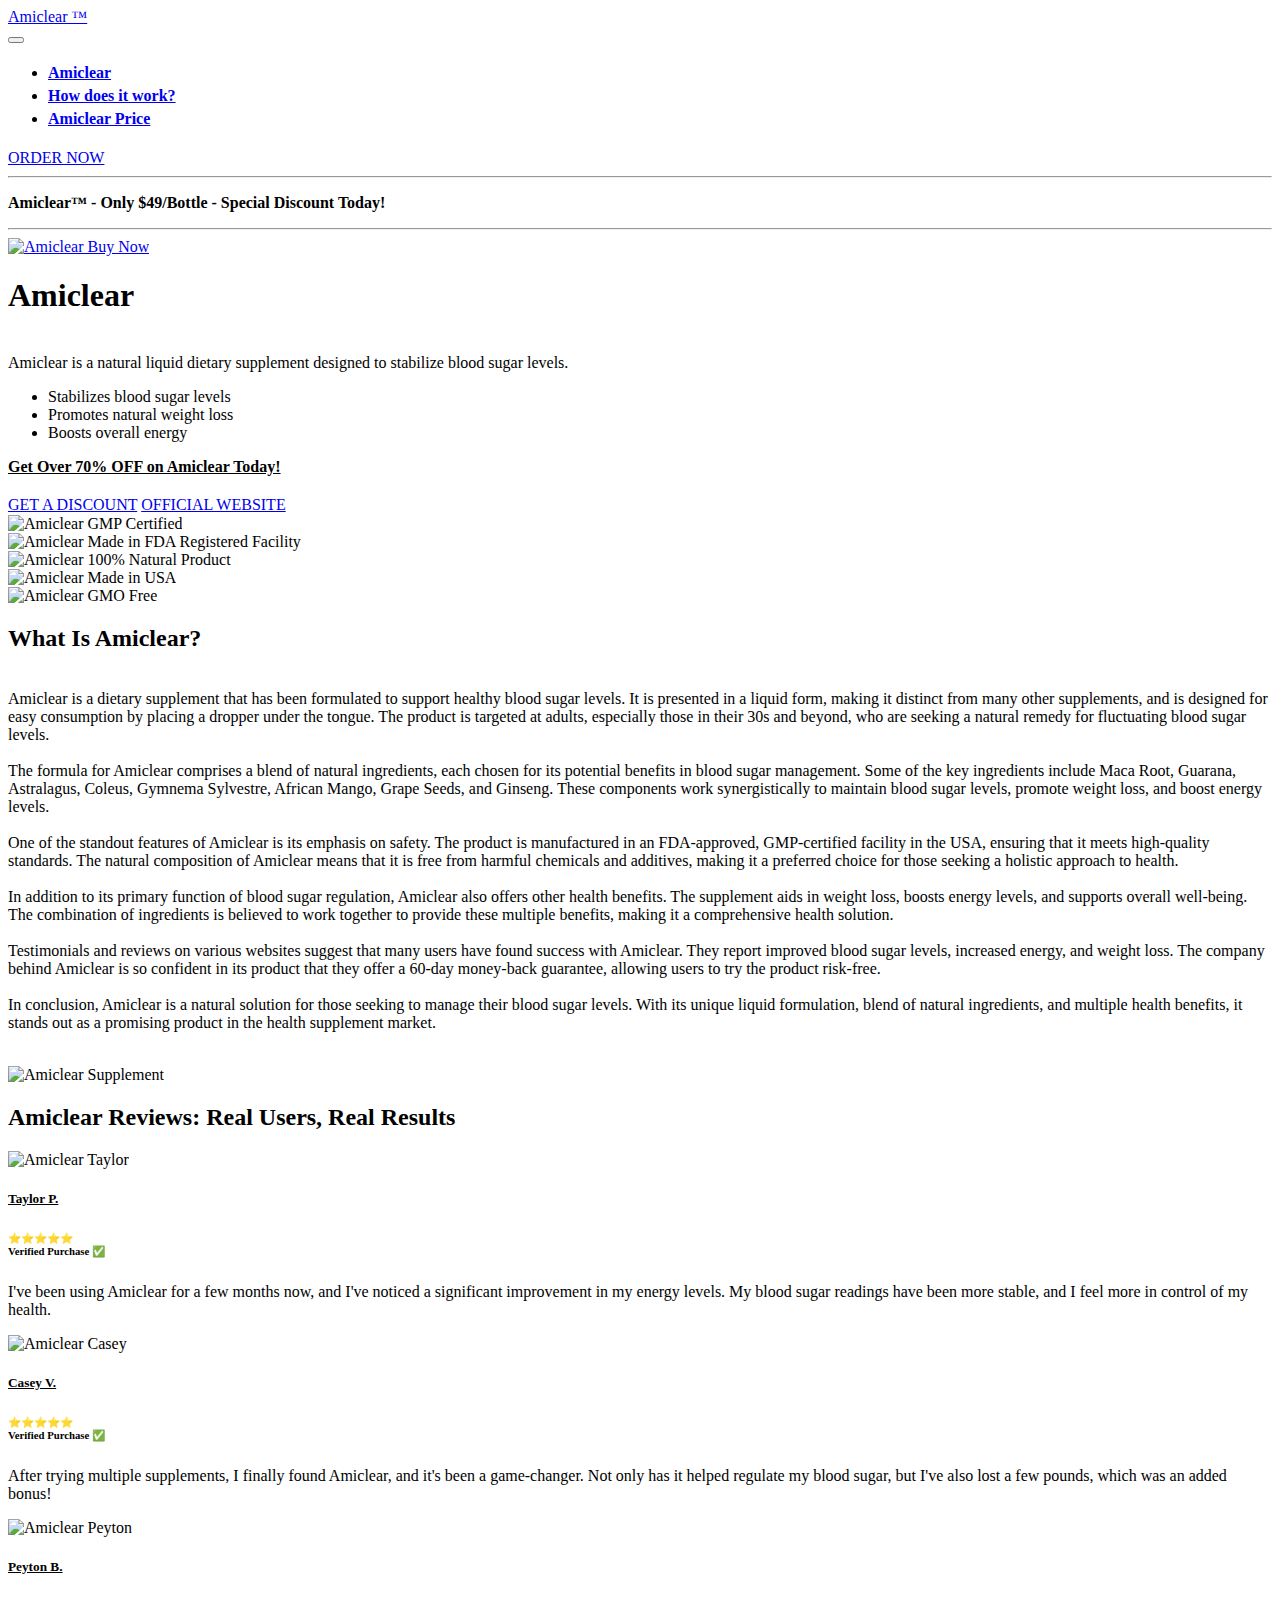
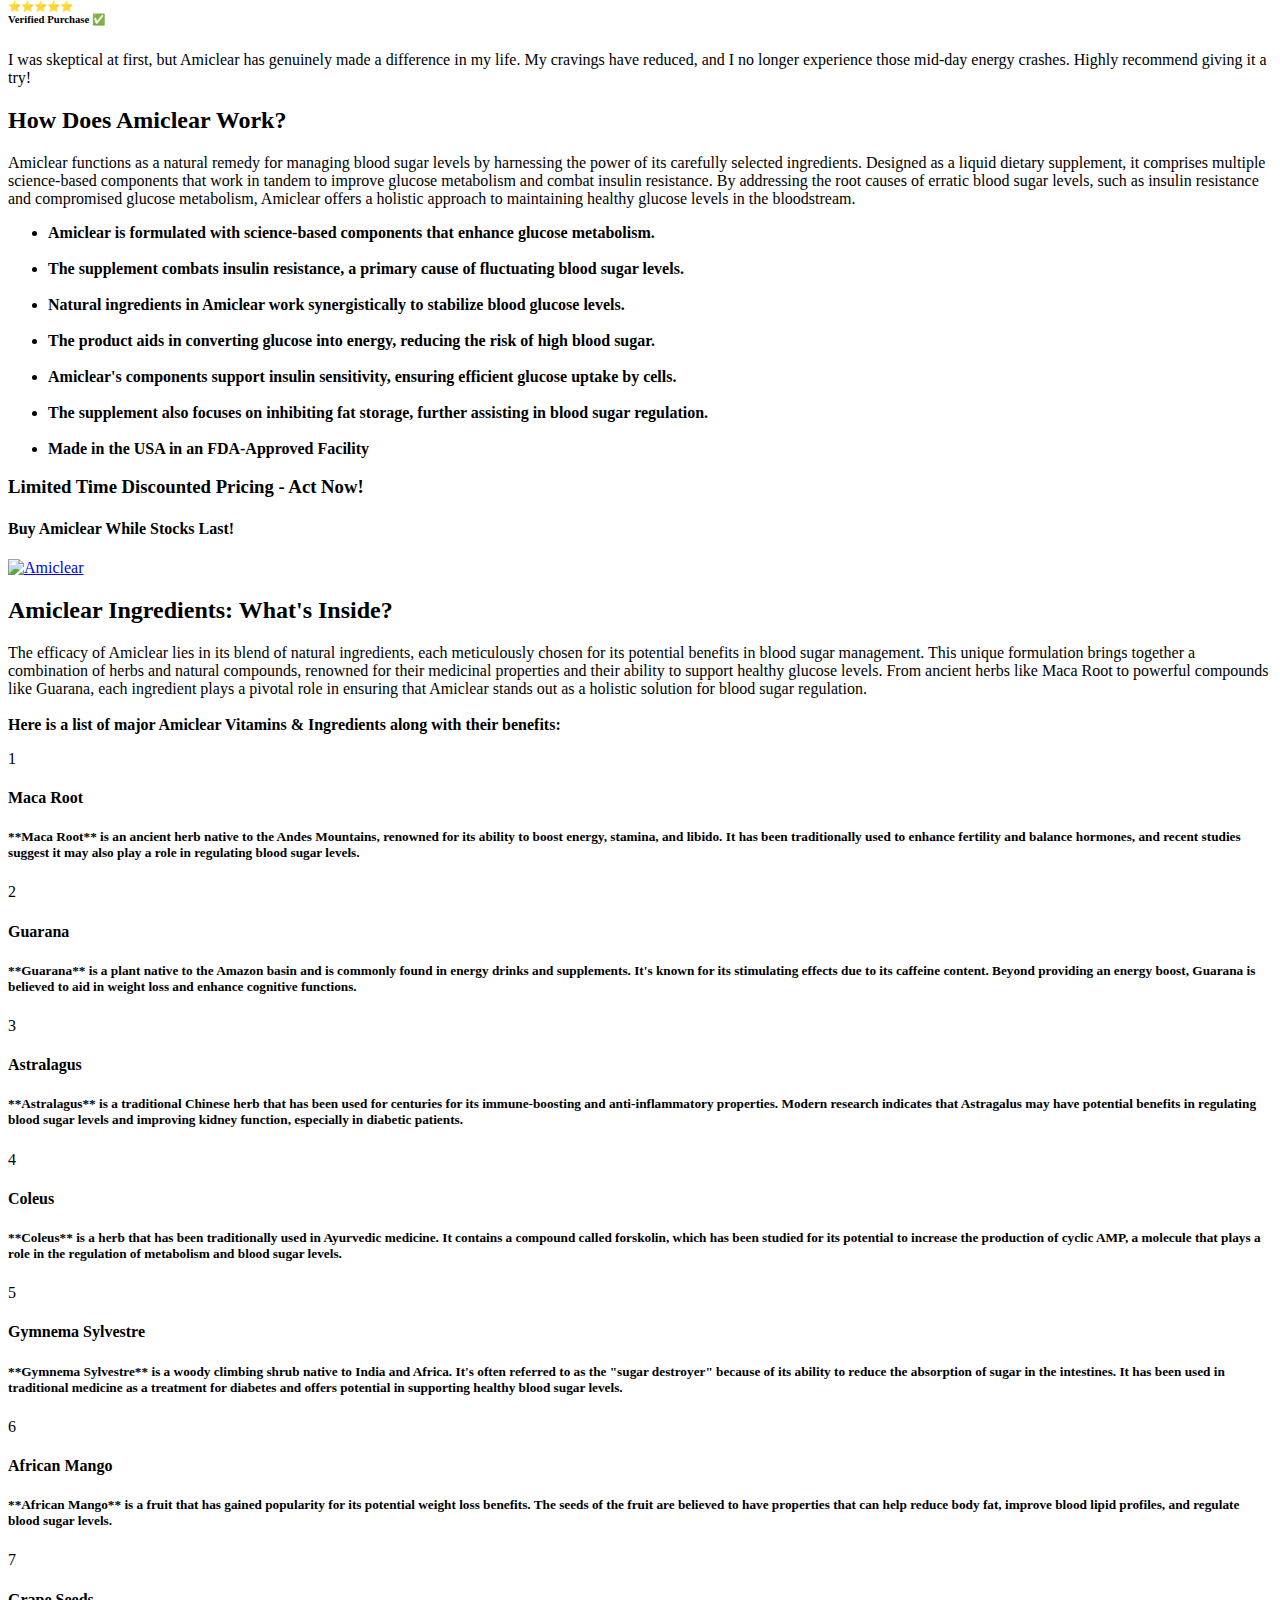
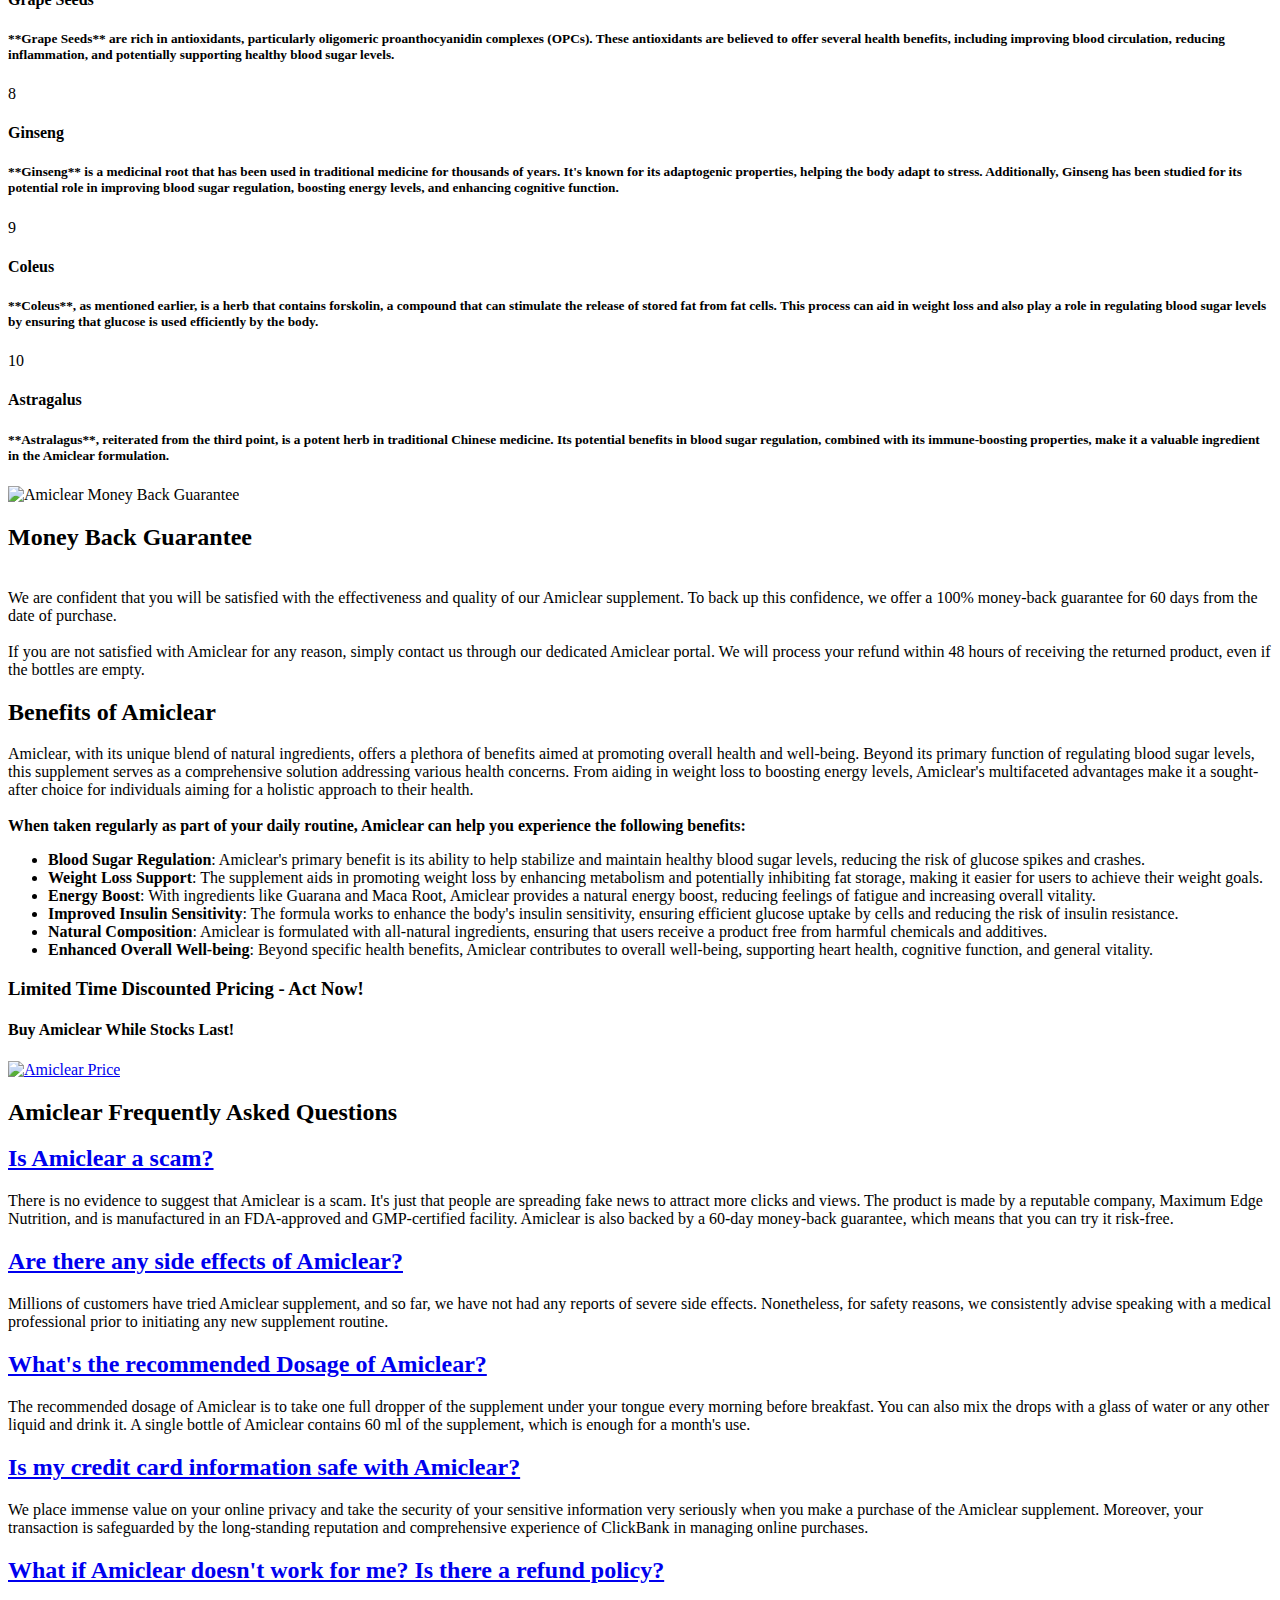
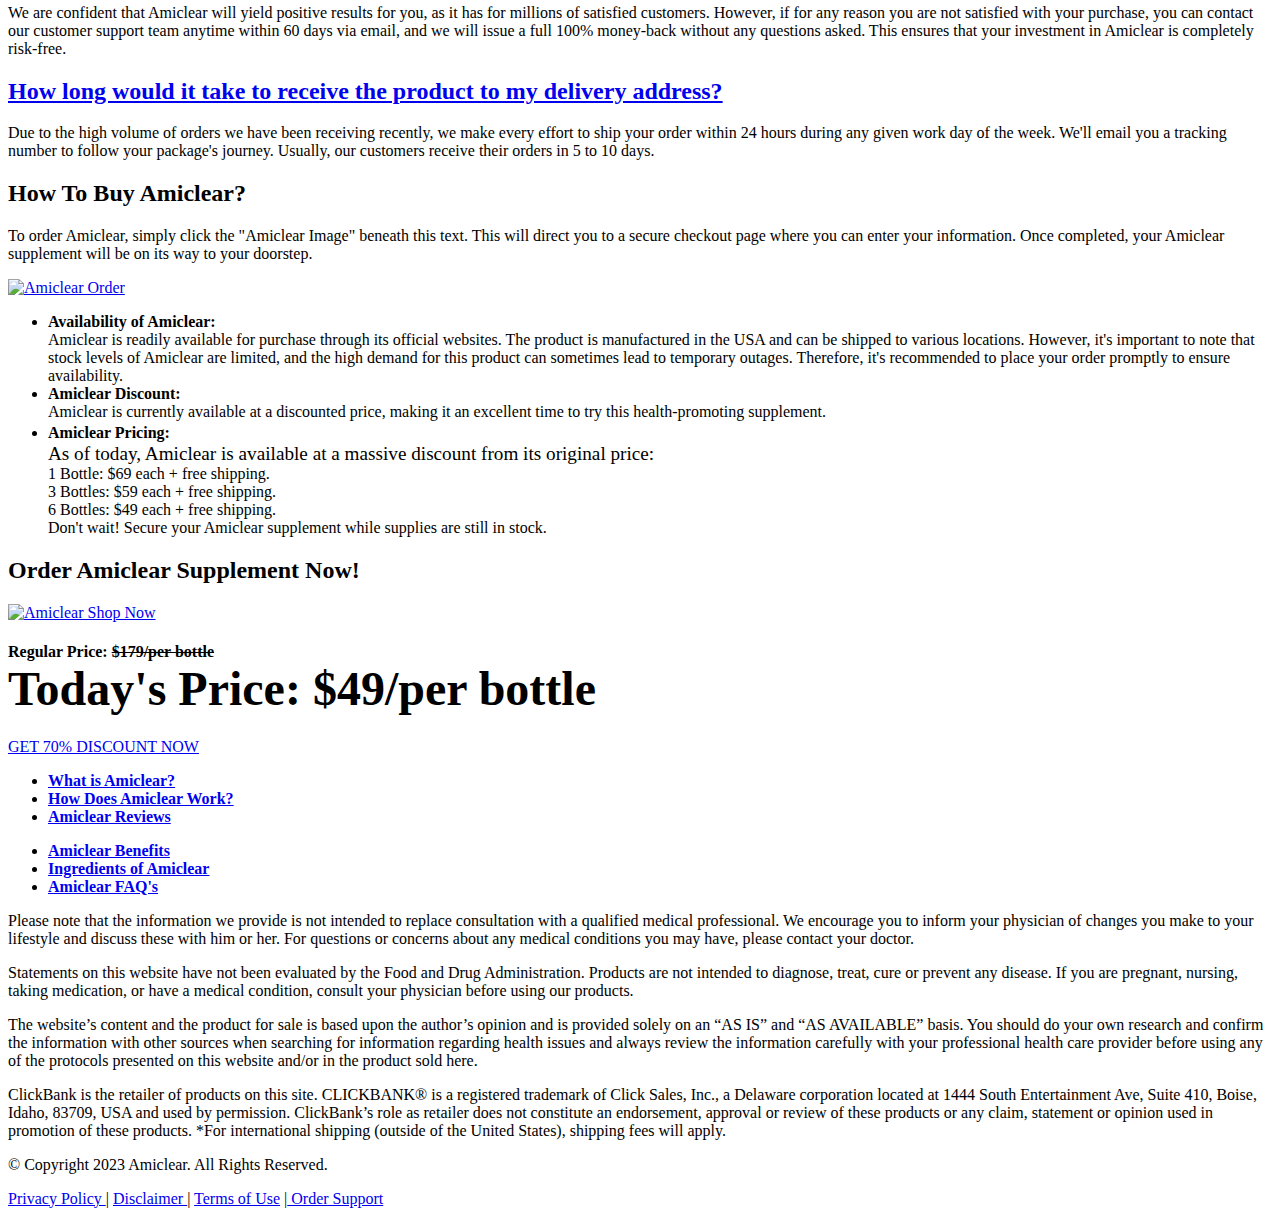
==== commit 27c3d0ac: "Template-2" ====
--- a/index.html
+++ b/index.html
@@ -1,25 +1,25 @@
 <!DOCTYPE html>
 <html>
   <head>
-    <title>Amiclear™️ Official | $49/bottle - Amiclear</title>
+    <title>Amiclear™ Official - $49/Bottle | 70% Discount Today!</title>
 
     <meta charset="UTF-8" />
     <meta http-equiv="X-UA-Compatible" content="IE=edge" />
 
     <meta name="twitter:card" content="summary_large_image" />
     <meta name="twitter:image:src" content="" />
-    <meta property="og:image" content="" />
-    <meta name="twitter:title" content="Amiclear™️ Official | $49/bottle - Amiclear" />
+    <meta property="og:image" content="assets-2/images/Amiclear.png" />
+    <meta name="twitter:title" content="Amiclear™ Official - $49/Bottle | 70% Discount Today!" />
     <meta
       name="viewport"
       content="width=device-width, initial-scale=1, minimum-scale=1"
     />
     <link
       rel="shortcut icon"
-      href="assets/images/usa.png"
+      href="assets-2/images/usa.png"
       type="image/x-icon"
     />
-    <meta name="description" content="Amiclear is your all-natural solution for balanced blood sugar levels, healthy weight loss, and enhanced energy, backed by cutting-edge research." />
+    <meta name="description" content="Amiclear offers a natural solution for blood sugar regulation. With a special discount of 70% off, get yours today at just $49/bottle. Experience the benefits of a holistic approach to health." />
     <meta
       name="keywords"
       content="Amiclear, Amiclear supplement, buy Amiclear"
@@ -28,22 +28,22 @@
 
     <link
       rel="stylesheet"
-      href="assets/web/assets/mobirise-icons2/mobirise2.css"
+      href="assets-2/web/assets/mobirise-icons2/mobirise2.css"
     />
     <link
       rel="stylesheet"
-      href="assets/web/assets/mobirise-icons/mobirise-icons.css"
+      href="assets-2/web/assets/mobirise-icons/mobirise-icons.css"
     />
-    <link rel="stylesheet" href="assets/bootstrap/css/bootstrap.min.css" />
-    <link rel="stylesheet" href="assets/bootstrap/css/bootstrap-grid.min.css" />
+    <link rel="stylesheet" href="assets-2/bootstrap/css/bootstrap.min.css" />
+    <link rel="stylesheet" href="assets-2/bootstrap/css/bootstrap-grid.min.css" />
     <link
       rel="stylesheet"
-      href="assets/bootstrap/css/bootstrap-reboot.min.css"
+      href="assets-2/bootstrap/css/bootstrap-reboot.min.css"
     />
-    <link rel="stylesheet" href="assets/animatecss/animate.css" />
-    <link rel="stylesheet" href="assets/dropdown/css/style.css" />
-    <link rel="stylesheet" href="assets/socicon/css/styles.css" />
-    <link rel="stylesheet" href="assets/theme/css/style.css" />
+    <link rel="stylesheet" href="assets-2/animatecss/animate.css" />
+    <link rel="stylesheet" href="assets-2/dropdown/css/style.css" />
+    <link rel="stylesheet" href="assets-2/socicon/css/styles.css" />
+    <link rel="stylesheet" href="assets-2/theme/css/style.css" />
     <link
       rel="preload"
       href="https://fonts.googleapis.com/css?family=Jost:100,200,300,400,500,600,700,800,900,100i,200i,300i,400i,500i,600i,700i,800i,900i&display=swap"
@@ -58,16 +58,14 @@
     <link
       rel="preload"
       as="style"
-      href="assets/mobirise/css/mbr-additional.css"
+      href="assets-2/mobirise/css/mbr-additional.css"
     />
     <link
       rel="stylesheet"
-      href="assets/mobirise/css/mbr-additional.css"
+      href="assets-2/mobirise/css/mbr-additional.css"
       type="text/css"
     />
 
-    <meta name="geo.region" content="US" />
-    <meta name="geo.placename" content="United States" />
   </head>
   <body>
     <!-- Analytics -->
@@ -162,8 +160,8 @@
             <span class="navbar-caption-wrap"
               ><a
                 class="navbar-caption text-white text-primary display-2"
-                href="https://amiclear-the.org"
-                >Amiclear™</a
+                href="https://amiclear-the.org" alt="Amiclear" title="Amiclear"
+                >Amiclear ™</a
               ></span
             >
           </div>
@@ -190,7 +188,7 @@
               <li class="nav-item">
                 <a
                   class="nav-link link text-white text-primary display-4"
-                  href="https://amiclear-the.org#features12-2x"
+                  href="https://amiclear-the.org#features12-2x" alt="Amiclear" title="Amiclear"
                   ><span
                     class="mobi-mbri mobi-mbri-touch mbr-iconfont mbr-iconfont-btn"
                     style="font-size: 20px"
@@ -201,7 +199,7 @@
               <li class="nav-item">
                 <a
                   class="nav-link link text-white text-primary display-4"
-                  href="https://amiclear-the.org#content4-6"
+                  href="https://amiclear-the.org#content4-6" alt="How It Works Amiclear" title="How It Works Amiclear"
                   ><span
                     class="mobi-mbri mobi-mbri-touch mbr-iconfont mbr-iconfont-btn"
                     style="font-size: 20px"
@@ -212,7 +210,7 @@
               <li class="nav-item">
                 <a
                   class="nav-link link text-white text-primary display-4"
-                  href="https://amiclear-the.org#content4-2f"
+                  href="https://amiclear-the.org#content4-2f" alt="Amiclear price" title="Amiclear price"
                   ><span
                     class="mobi-mbri mobi-mbri-touch mbr-iconfont mbr-iconfont-btn"
                     style="font-size: 20px"
@@ -226,7 +224,7 @@
               <a
                 class="btn btn-warning display-4"
                 href="https://036a8w54lvcnew66odgei43v1u.hop.clickbank.net"
-                rel="nofollow"
+                rel="nofollow" alt="Amiclear order" title="Amiclear order"
                 ><span
                   class="socicon socicon-bale mbr-iconfont mbr-iconfont-btn"
                   style="font-size: 20px"
@@ -268,9 +266,9 @@
       <div class="container">
         <div class="row justify-content-center align-items-center">
           <div class="col-12 col-md-5 image-wrapper">
-            <a href="https://036a8w54lvcnew66odgei43v1u.hop.clickbank.net" rel="nofollow"
+            <a href="https://036a8w54lvcnew66odgei43v1u.hop.clickbank.net" rel="nofollow" alt="Amiclear" title="Amiclear"
               ><img
-                src="assets/images/Amiclear.png"
+                src="assets-2/images/Amiclear.png"
                 alt="Amiclear Buy Now"
             /></a>
           </div>
@@ -280,16 +278,16 @@
                 <strong>Amiclear</strong>
               </h1>
               <p class="mbr-text mbr-fonts-style display-7">
-                <br />Amiclear is an herbal supplement designed to maintain healthy blood sugar levels and aid in weight loss through a blend of 24 natural ingredients.
+                <br />Amiclear is a natural liquid dietary supplement designed to stabilize blood sugar levels.
               </p>
               <div class="mbr-text mbr-fonts-style display-4">
                 <ul>
                   
-                  <li>Regulates blood sugar levels</li>
+                  <li>Stabilizes blood sugar levels</li>
                   
-                  <li>Supports weight loss</li>
+                  <li>Promotes natural weight loss</li>
                   
-                  <li>Boosts energy levels</li>
+                  <li>Boosts overall energy</li>
                   
                 </ul>
               </div>
@@ -304,13 +302,13 @@
                 <a
                   class="btn btn-warning display-7"
                   href="https://036a8w54lvcnew66odgei43v1u.hop.clickbank.net"
-                  rel="nofollow"
+                  rel="nofollow" alt="Amiclear discount" title="Amiclear discount"
                   >GET A DISCOUNT<font face="Moririse2"></font
                 ></a>
                 <a
                   class="btn btn-primary-outline display-7"
                   href="https://036a8w54lvcnew66odgei43v1u.hop.clickbank.net"
-                  rel="nofollow"
+                  rel="nofollow" alt="Amiclear official website" title="Amiclear official website"
                   ><span
                     class="mobi-mbri mobi-mbri-arrow-next mbr-iconfont mbr-iconfont-btn"
                     style="font-size: 20px"
@@ -333,30 +331,30 @@
         <div class="row justify-content-center">
           <div class="col-md-3 card">
             <img
-              src="assets/images/gmp-certified.png"
+              src="assets-2/images/gmp-certified.png"
               alt="Amiclear GMP Certified"
             />
           </div>
           <div class="col-md-3 card">
             <img
-              src="assets/images/fda-approved.png"
+              src="assets-2/images/fda-approved.png"
               alt="Amiclear Made in FDA Registered Facility"
             />
           </div>
           <div class="col-md-3 card">
             <img
-              src="assets/images/natural-product.png"
+              src="assets-2/images/natural-product.png"
               alt="Amiclear 100% Natural Product"
             />
           </div>
           <div class="col-md-3 card">
             <img
-              src="assets/images/made-in-usa.png"
+              src="assets-2/images/made-in-usa.png"
               alt="Amiclear Made in USA"
             />
           </div>
           <div class="col-md-3 card">
-            <img src="assets/images/gmo-free.png" alt="Amiclear GMO Free" />
+            <img src="assets-2/images/gmo-free.png" alt="Amiclear GMO Free" />
           </div>
         </div>
       </div>
@@ -377,12 +375,12 @@
                 </h2>
                 <p class="mbr-text mbr-fonts-style mb-4 display-7">
                   <br />
-                   Amiclear is a health supplement that has been designed with the primary goal of maintaining healthy blood sugar levels and aiding in weight reduction. This product is unique in its formulation, as it is composed of 24 different natural ingredients, each chosen for their specific health benefits. The blend of these ingredients is intended to provide a holistic approach to managing blood sugar levels and overall health.<br /><br />
-                   The benefits of Amiclear extend beyond blood sugar regulation. It is also claimed to help reduce excess weight, increase energy levels, and improve sleep quality. The supplement's ingredients are known to have anti-inflammatory effects and antioxidant properties, which can contribute to overall wellness. This makes Amiclear a comprehensive health supplement that targets multiple aspects of health.<br /><br />
-                   The main ingredients in Amiclear include Maca Root, Guarana, Grape Seeds, African Mango, Ginseng, Gymnema, Astragalus, and Coleus. These ingredients are well-known in the world of natural health supplements for their various benefits. For instance, Maca Root is known for its energy-boosting properties, while African Mango is often used in weight loss supplements.<br /><br />
-                   Amiclear's approach to maintaining healthy blood sugar levels involves increasing the cellular uptake of glucose. This helps prevent low blood sugar, which can cause fatigue and irritability, as well as high blood sugar, which can lead to various health issues. Additionally, some of the ingredients in Amiclear, such as Ginseng and Gymnema, have been shown to support insulin regulation, which is crucial for maintaining stable blood sugar levels.<br /><br />
-                   In terms of weight loss, Amiclear is designed to boost metabolism and aid in fat burning. It also helps curb cravings, which can result in fewer calories consumed while still achieving a feeling of fullness. This dual approach of managing blood sugar levels and supporting weight loss makes Amiclear a versatile supplement for those looking to improve their health.<br /><br />
-                   Despite the numerous benefits claimed by Amiclear, it's important to note that individual results may vary. As with any supplement, it's recommended to consult with a healthcare provider before starting a regimen with Amiclear. This ensures that the supplement is suitable for the individual's health needs and that it won't interact negatively with any other medications or supplements they may be taking.<br /><br />
+                   Amiclear is a dietary supplement that has been formulated to support healthy blood sugar levels. It is presented in a liquid form, making it distinct from many other supplements, and is designed for easy consumption by placing a dropper under the tongue. The product is targeted at adults, especially those in their 30s and beyond, who are seeking a natural remedy for fluctuating blood sugar levels.<br /><br />
+                   The formula for Amiclear comprises a blend of natural ingredients, each chosen for its potential benefits in blood sugar management. Some of the key ingredients include Maca Root, Guarana, Astralagus, Coleus, Gymnema Sylvestre, African Mango, Grape Seeds, and Ginseng. These components work synergistically to maintain blood sugar levels, promote weight loss, and boost energy levels.<br /><br />
+                   One of the standout features of Amiclear is its emphasis on safety. The product is manufactured in an FDA-approved, GMP-certified facility in the USA, ensuring that it meets high-quality standards. The natural composition of Amiclear means that it is free from harmful chemicals and additives, making it a preferred choice for those seeking a holistic approach to health.<br /><br />
+                   In addition to its primary function of blood sugar regulation, Amiclear also offers other health benefits. The supplement aids in weight loss, boosts energy levels, and supports overall well-being. The combination of ingredients is believed to work together to provide these multiple benefits, making it a comprehensive health solution.<br /><br />
+                   Testimonials and reviews on various websites suggest that many users have found success with Amiclear. They report improved blood sugar levels, increased energy, and weight loss. The company behind Amiclear is so confident in its product that they offer a 60-day money-back guarantee, allowing users to try the product risk-free.<br /><br />
+                   In conclusion, Amiclear is a natural solution for those seeking to manage their blood sugar levels. With its unique liquid formulation, blend of natural ingredients, and multiple health benefits, it stands out as a promising product in the health supplement market.<br /><br />
                   
                 </p>
               </div>
@@ -391,7 +389,7 @@
           <div class="p-0 col-12 col-lg-6 md-pb">
             <div class="image-wrapper">
               <img
-                src="assets/images/Amiclear-supplement.png"
+                src="assets-2/images/Amiclear-supplement.png"
                 alt="Amiclear Supplement"
               />
             </div>
@@ -431,7 +429,7 @@
               <div class="col-12 col-md-2">
                 <div class="image-wrapper">
                   <img
-                    src="assets/images/taylor.png"
+                    src="assets-2/images/taylor.png"
                     alt="Amiclear Taylor"
                   />
                 </div>
@@ -445,7 +443,7 @@
                     ⭐⭐⭐⭐⭐<br /><strong>Verified Purchase ✅</strong>
                   </h6>
                   <p class="mbr-text mbr-fonts-style display-7">
-                    I've been using Amiclear for a few months now and I'm really impressed with the results. My blood sugar levels have been much more stable and I've noticed a significant increase in my energy levels. I've also lost some weight which was an unexpected but welcome bonus. I'm really happy with this product and plan to continue using it.
+                    I've been using Amiclear for a few months now, and I've noticed a significant improvement in my energy levels. My blood sugar readings have been more stable, and I feel more in control of my health.
                   </p>
                 </div>
               </div>
@@ -457,7 +455,7 @@
             <div class="row align-items-center">
               <div class="col-12 col-md-2">
                 <div class="image-wrapper">
-                  <img src="assets/images/casey.png" alt="Amiclear Casey" />
+                  <img src="assets-2/images/casey.png" alt="Amiclear Casey" />
                 </div>
               </div>
               <div class="col-12 col-md">
@@ -466,11 +464,10 @@
                     <strong><u>Casey V.</u></strong>
                   </h5>
                   <h6 class="card-subtitle mbr-fonts-style mb-3 display-4">
-                    <strong>⭐⭐⭐⭐⭐<br /></strong
-                    ><strong>Verified Purchase ✅</strong>
+                    ⭐⭐⭐⭐⭐<br /><strong>Verified Purchase ✅</strong>
                   </h6>
                   <p class="mbr-text mbr-fonts-style display-7">
-                    I was skeptical at first, but after using Amiclear for a couple of weeks, I started noticing a difference. My cravings for sweets have decreased and I feel more energetic throughout the day. I've also noticed that my blood sugar levels have been more consistent. I'm really glad I decided to give this product a try.
+                    After trying multiple supplements, I finally found Amiclear, and it's been a game-changer. Not only has it helped regulate my blood sugar, but I've also lost a few pounds, which was an added bonus!
                   </p>
                 </div>
               </div>
@@ -483,7 +480,7 @@
               <div class="col-12 col-md-2">
                 <div class="image-wrapper">
                   <img
-                    src="assets/images/peyton.png"
+                    src="assets-2/images/peyton.png"
                     alt="Amiclear Peyton"
                   />
                 </div>
@@ -494,11 +491,10 @@
                     <strong><u>Peyton B.</u></strong>
                   </h5>
                   <h6 class="card-subtitle mbr-fonts-style mb-3 display-4">
-                    <strong>⭐⭐⭐⭐⭐<br /></strong
-                    ><strong>Verified Purchase ✅</strong>
+                    ⭐⭐⭐⭐⭐<br /><strong>Verified Purchase ✅</strong>
                   </h6>
                   <p class="mbr-text mbr-fonts-style display-7">
-                    Amiclear has been a game changer for me. I've struggled with maintaining my blood sugar levels for years and this supplement has really helped. I've also noticed that I'm not as hungry as I used to be and I've lost a few pounds. I feel healthier and more in control of my health. I would definitely recommend Amiclear to others struggling with similar issues.
+                    I was skeptical at first, but Amiclear has genuinely made a difference in my life. My cravings have reduced, and I no longer experience those mid-day energy crashes. Highly recommend giving it a try!
                   </p>
                 </div>
               </div>
@@ -535,7 +531,7 @@
         <div class="row justify-content-center">
           <div class="col-md-12 col-lg-10">
             <p class="mbr-text mbr-fonts-style display-7">
-              Amiclear works by utilizing a blend of 24 natural ingredients, each selected for their unique health benefits. The primary function of this supplement is to maintain healthy blood sugar levels by increasing the cellular uptake of glucose, which helps prevent both low and high blood sugar levels. In addition to blood sugar regulation, Amiclear also supports weight loss by boosting metabolism and aiding in fat burning. The combination of these actions, along with the anti-inflammatory and antioxidant properties of its ingredients, allows Amiclear to promote overall health and wellness.
+              Amiclear functions as a natural remedy for managing blood sugar levels by harnessing the power of its carefully selected ingredients. Designed as a liquid dietary supplement, it comprises multiple science-based components that work in tandem to improve glucose metabolism and combat insulin resistance. By addressing the root causes of erratic blood sugar levels, such as insulin resistance and compromised glucose metabolism, Amiclear offers a holistic approach to maintaining healthy glucose levels in the bloodstream.
               <br />
             </p>
           </div>
@@ -554,22 +550,22 @@
             <div class="mbr-text mbr-fonts-style display-7">
               <ul>
                 
-                <li><strong>Amiclear works by maintaining healthy blood sugar levels through increased cellular uptake of glucose.</strong></li>
+                <li><strong>Amiclear is formulated with science-based components that enhance glucose metabolism.</strong></li>
                 <br />
                 
-                <li><strong>It aids in weight loss by boosting metabolism and promoting fat burning.</strong></li>
+                <li><strong>The supplement combats insulin resistance, a primary cause of fluctuating blood sugar levels.</strong></li>
                 <br />
                 
-                <li><strong>The supplement helps curb cravings, leading to reduced calorie intake while still achieving a feeling of fullness.</strong></li>
+                <li><strong>Natural ingredients in Amiclear work synergistically to stabilize blood glucose levels.</strong></li>
                 <br />
                 
-                <li><strong>It contains ingredients with anti-inflammatory properties, helping to reduce inflammation in the body.</strong></li>
+                <li><strong>The product aids in converting glucose into energy, reducing the risk of high blood sugar.</strong></li>
                 <br />
                 
-                <li><strong>Amiclear also includes antioxidants that neutralize harmful free radicals, promoting cellular health.</strong></li>
+                <li><strong>Amiclear's components support insulin sensitivity, ensuring efficient glucose uptake by cells.</strong></li>
                 <br />
                 
-                <li><strong>The blend of 24 natural ingredients works synergistically to improve overall health and wellness.</strong></li>
+                <li><strong>The supplement also focuses on inhibiting fat storage, further assisting in blood sugar regulation.</strong></li>
                 <br />
                 
                 <li>
@@ -610,9 +606,9 @@
         <div class="row justify-content-center">
           <div class="col-12 col-lg-10">
             <div class="image-wrapper">
-              <a href="https://036a8w54lvcnew66odgei43v1u.hop.clickbank.net" rel="nofollow"
+              <a href="https://036a8w54lvcnew66odgei43v1u.hop.clickbank.net" rel="nofollow" alt="Amiclear" title="Amiclear"
                 ><img
-                  src="assets/images/Amiclear-buy.png"
+                  src="assets-2/images/Amiclear-buy.png"
                   alt="Amiclear"
               /></a>
             </div>
@@ -648,7 +644,7 @@
         <div class="row justify-content-center">
           <div class="col-md-12 col-lg-10">
             <p class="mbr-text mbr-fonts-style display-7">
-              Amiclear is a unique blend of 24 natural ingredients, each chosen for their specific health benefits. These ingredients include Maca Root, Guarana, Grape Seeds, African Mango, Ginseng, Gymnema, Astragalus, and Coleus. Each of these components contributes to the overall effectiveness of the supplement, providing benefits such as blood sugar regulation, weight loss support, energy boost, and overall wellness enhancement. The combination of these ingredients makes Amiclear a comprehensive health supplement.
+              The efficacy of Amiclear lies in its blend of natural ingredients, each meticulously chosen for its potential benefits in blood sugar management. This unique formulation brings together a combination of herbs and natural compounds, renowned for their medicinal properties and their ability to support healthy glucose levels. From ancient herbs like Maca Root to powerful compounds like Guarana, each ingredient plays a pivotal role in ensuring that Amiclear stands out as a holistic solution for blood sugar regulation.
               <br /><br /><strong
                 >Here is a list of major Amiclear Vitamins &amp;
                 Ingredients along with their benefits:&nbsp;</strong
@@ -681,7 +677,7 @@
                   <strong>Maca Root</strong>
                 </h4>
                 <h5 class="icon-text mbr-black mbr-fonts-style display-4">
-                  Maca Root is a well-known adaptogen used in traditional medicine for centuries. It is known for its ability to energize, calm nerves, and uplift mood. In Amiclear, it supports balanced blood sugar levels and assists in natural weight loss.
+                  **Maca Root** is an ancient herb native to the Andes Mountains, renowned for its ability to boost energy, stamina, and libido. It has been traditionally used to enhance fertility and balance hormones, and recent studies suggest it may also play a role in regulating blood sugar levels.
                 </h5>
               </div>
             </div>
@@ -699,7 +695,7 @@
                   <strong>Guarana</strong>
                 </h4>
                 <h5 class="icon-text mbr-black mbr-fonts-style display-4">
-                  Guarana is a natural stimulant that has been used by traditional cultures around the world for centuries. In Amiclear, it helps maintain normal glucose levels and promotes weight loss without the use of harmful or artificial chemicals.
+                  **Guarana** is a plant native to the Amazon basin and is commonly found in energy drinks and supplements. It's known for its stimulating effects due to its caffeine content. Beyond providing an energy boost, Guarana is believed to aid in weight loss and enhance cognitive functions.
                 </h5>
               </div>
             </div>
@@ -714,10 +710,10 @@
                 <h4
                   class="icon-title card-title mbr-black mbr-fonts-style display-7"
                 >
-                  <strong>Grape Seeds</strong>
+                  <strong>Astralagus</strong>
                 </h4>
                 <h5 class="icon-text mbr-black mbr-fonts-style display-4">
-                  Grape Seeds are rich in therapeutic chemicals like flavonoids, procyanidins, and resveratrol, all of which contribute to improved health and well-being. In Amiclear, grape seed extract is used for its positive effects on cardiovascular health, blood sugar regulation, and inflammation reduction.
+                  **Astralagus** is a traditional Chinese herb that has been used for centuries for its immune-boosting and anti-inflammatory properties. Modern research indicates that Astragalus may have potential benefits in regulating blood sugar levels and improving kidney function, especially in diabetic patients.
                 </h5>
               </div>
             </div>
@@ -732,10 +728,10 @@
                 <h4
                   class="icon-title card-title mbr-black mbr-fonts-style display-7"
                 >
-                  <strong>African Mango</strong>
+                  <strong>Coleus</strong>
                 </h4>
                 <h5 class="icon-text mbr-black mbr-fonts-style display-4">
-                  African Mango is a potent and all-natural weight management treatment that has been used for years in traditional African medicine. Its extract regulates the hormone adiponectin, which is essential for glucose metabolism and fatty acid oxidation, making it an effective weight-loss aid and appetite-suppressant.
+                  **Coleus** is a herb that has been traditionally used in Ayurvedic medicine. It contains a compound called forskolin, which has been studied for its potential to increase the production of cyclic AMP, a molecule that plays a role in the regulation of metabolism and blood sugar levels.
                 </h5>
               </div>
             </div>
@@ -750,10 +746,10 @@
                 <h4
                   class="icon-title card-title mbr-black mbr-fonts-style display-7"
                 >
-                  <strong>Ginseng</strong>
+                  <strong>Gymnema Sylvestre</strong>
                 </h4>
                 <h5 class="icon-text mbr-black mbr-fonts-style display-4">
-                  Ginseng is a popular supplement that has been shown to help maintain normal blood sugar levels and give you more energy. The cognitive benefits, inflammation reduction, and stress alleviation attributed to this ancient medicinal root are utilized in Amiclear.
+                  **Gymnema Sylvestre** is a woody climbing shrub native to India and Africa. It's often referred to as the "sugar destroyer" because of its ability to reduce the absorption of sugar in the intestines. It has been used in traditional medicine as a treatment for diabetes and offers potential in supporting healthy blood sugar levels.
                 </h5>
               </div>
             </div>
@@ -768,10 +764,10 @@
                 <h4
                   class="icon-title card-title mbr-black mbr-fonts-style display-7"
                 >
-                  <strong>Gymnema</strong>
+                  <strong>African Mango</strong>
                 </h4>
                 <h5 class="icon-text mbr-black mbr-fonts-style display-4">
-                  Gymnema Sylvestre is a potent plant that has been relied on by practitioners of traditional Ayurvedic medicine for its ability to aid in glucose regulation and weight control. It's widely used as a complementary medicine to help keep blood sugar levels stable and promote general health and well-being.
+                  **African Mango** is a fruit that has gained popularity for its potential weight loss benefits. The seeds of the fruit are believed to have properties that can help reduce body fat, improve blood lipid profiles, and regulate blood sugar levels.
                 </h5>
               </div>
             </div>
@@ -786,10 +782,10 @@
                 <h4
                   class="icon-title card-title mbr-black mbr-fonts-style display-7"
                 >
-                  <strong>Astragalus</strong>
+                  <strong>Grape Seeds</strong>
                 </h4>
                 <h5 class="icon-text mbr-black mbr-fonts-style display-4">
-                  Astragalus is a popular Chinese herbal remedy that has been used for centuries to strengthen the body's defenses and promote general wellness. In Amiclear, this potent substance is used for its potential to alleviate stress and boost cardiovascular health in addition to its purported anti-inflammatory effects.
+                  **Grape Seeds** are rich in antioxidants, particularly oligomeric proanthocyanidin complexes (OPCs). These antioxidants are believed to offer several health benefits, including improving blood circulation, reducing inflammation, and potentially supporting healthy blood sugar levels.
                 </h5>
               </div>
             </div>
@@ -804,10 +800,10 @@
                 <h4
                   class="icon-title card-title mbr-black mbr-fonts-style display-7"
                 >
-                  <strong>Coleus</strong>
+                  <strong>Ginseng</strong>
                 </h4>
                 <h5 class="icon-text mbr-black mbr-fonts-style display-4">
-                  Coleus Forskohlii is one of the main ingredients in Amiclear because of its proven ability to help maintain normal blood sugar levels and jumpstart weight loss. The plant coleus has long been utilized in Ayurvedic medicine because of an active component found in it called forskolin, which has been demonstrated to boost cyclic AMP (cAMP) synthesis.
+                  **Ginseng** is a medicinal root that has been used in traditional medicine for thousands of years. It's known for its adaptogenic properties, helping the body adapt to stress. Additionally, Ginseng has been studied for its potential role in improving blood sugar regulation, boosting energy levels, and enhancing cognitive function.
                 </h5>
               </div>
             </div>
@@ -822,10 +818,10 @@
                 <h4
                   class="icon-title card-title mbr-black mbr-fonts-style display-7"
                 >
-                  <strong>Turmeric Root</strong>
+                  <strong>Coleus</strong>
                 </h4>
                 <h5 class="icon-text mbr-black mbr-fonts-style display-4">
-                  Turmeric Root is known for its anti-inflammatory effects. The anti-inflammatory properties of turmeric root have been linked to a decreased risk of developing cardiovascular disease, cancer, and arthritis. It is one of the constituents in Amiclear.
+                  **Coleus**, as mentioned earlier, is a herb that contains forskolin, a compound that can stimulate the release of stored fat from fat cells. This process can aid in weight loss and also play a role in regulating blood sugar levels by ensuring that glucose is used efficiently by the body.
                 </h5>
               </div>
             </div>
@@ -840,10 +836,10 @@
                 <h4
                   class="icon-title card-title mbr-black mbr-fonts-style display-7"
                 >
-                  <strong>Green Tea Extract</strong>
+                  <strong>Astragalus</strong>
                 </h4>
                 <h5 class="icon-text mbr-black mbr-fonts-style display-4">
-                  Green Tea Extract is known for its antioxidant and anti-inflammatory properties. It is included in Amiclear for its potential health benefits, including improved brain function, fat loss, and a lower risk of cancer.
+                  **Astralagus**, reiterated from the third point, is a potent herb in traditional Chinese medicine. Its potential benefits in blood sugar regulation, combined with its immune-boosting properties, make it a valuable ingredient in the Amiclear formulation.
                 </h5>
               </div>
             </div>
@@ -865,7 +861,7 @@
               <div class="col-12 col-lg-4">
                 <div class="image-wrapper">
                   <img
-                    src="assets/images/Amiclear-money-back-guarantee.png"
+                    src="assets-2/images/Amiclear-money-back-guarantee.png"
                     alt="Amiclear Money Back Guarantee"
                   />
                 </div>
@@ -923,7 +919,7 @@
         <div class="row justify-content-center">
           <div class="col-md-12 col-lg-10">
             <p class="mbr-text mbr-fonts-style display-7">
-              Amiclear offers a range of health benefits due to its unique blend of natural ingredients. The primary benefits include maintaining healthy blood sugar levels and aiding in weight loss. However, the advantages of this supplement extend beyond these areas. Amiclear is also known to increase energy levels, improve sleep quality, and provide anti-inflammatory and antioxidant effects. These combined benefits make Amiclear a comprehensive health supplement that targets multiple aspects of health, contributing to overall wellness.<br /><br /><strong
+              Amiclear, with its unique blend of natural ingredients, offers a plethora of benefits aimed at promoting overall health and well-being. Beyond its primary function of regulating blood sugar levels, this supplement serves as a comprehensive solution addressing various health concerns. From aiding in weight loss to boosting energy levels, Amiclear's multifaceted advantages make it a sought-after choice for individuals aiming for a holistic approach to their health.<br /><br /><strong
                 >When taken regularly as part of your daily routine, Amiclear can help you experience the following benefits:</strong
               ><br />
             </p>
@@ -943,17 +939,17 @@
             <div class="mbr-text mbr-fonts-style display-7">
               <ul>
                 
-                <li><strong>Blood Sugar Regulation</strong>: Amiclear helps maintain healthy blood sugar levels by increasing the cellular uptake of glucose, preventing both low and high blood sugar levels.</li>
+                <li><strong>Blood Sugar Regulation</strong>: Amiclear's primary benefit is its ability to help stabilize and maintain healthy blood sugar levels, reducing the risk of glucose spikes and crashes.</li>
                 
-                <li><strong>Weight Loss Support</strong>: The supplement aids in weight loss by boosting metabolism and promoting fat burning. It also helps curb cravings, leading to reduced calorie intake.</li>
+                <li><strong>Weight Loss Support</strong>: The supplement aids in promoting weight loss by enhancing metabolism and potentially inhibiting fat storage, making it easier for users to achieve their weight goals.</li>
                 
-                <li><strong>Energy Boost</strong>: Amiclear is known to increase energy levels, contributing to overall vitality and wellness.</li>
+                <li><strong>Energy Boost</strong>: With ingredients like Guarana and Maca Root, Amiclear provides a natural energy boost, reducing feelings of fatigue and increasing overall vitality.</li>
                 
-                <li><strong>Improved Sleep Quality</strong>: The supplement is claimed to improve sleep quality, which is essential for overall health and well-being.</li>
+                <li><strong>Improved Insulin Sensitivity</strong>: The formula works to enhance the body's insulin sensitivity, ensuring efficient glucose uptake by cells and reducing the risk of insulin resistance.</li>
                 
-                <li><strong>Anti-Inflammatory Effects</strong>: Amiclear contains ingredients known for their anti-inflammatory properties, helping to reduce inflammation in the body.</li>
+                <li><strong>Natural Composition</strong>: Amiclear is formulated with all-natural ingredients, ensuring that users receive a product free from harmful chemicals and additives.</li>
                 
-                <li><strong>Antioxidant Properties</strong>: The supplement includes antioxidants that neutralize harmful free radicals, promoting cellular health and reducing the risk of various health issues.</li>
+                <li><strong>Enhanced Overall Well-being</strong>: Beyond specific health benefits, Amiclear contributes to overall well-being, supporting heart health, cognitive function, and general vitality.</li>
                 
               </ul>
             </div>
@@ -990,9 +986,9 @@
         <div class="row justify-content-center">
           <div class="col-12 col-lg-10">
             <div class="image-wrapper">
-              <a href="https://036a8w54lvcnew66odgei43v1u.hop.clickbank.net" rel="nofollow"
+              <a href="https://036a8w54lvcnew66odgei43v1u.hop.clickbank.net" rel="nofollow" alt="Amiclear" title="Amiclear"
                 ><img
-                  src="assets/images/Amiclear-buy.png"
+                  src="assets-2/images/Amiclear-buy.png"
                   alt="Amiclear Price"
               /></a>
             </div>
@@ -1323,9 +1319,9 @@
         <div class="row justify-content-center">
           <div class="col-12 col-lg-10">
             <div class="image-wrapper">
-              <a href="https://036a8w54lvcnew66odgei43v1u.hop.clickbank.net" rel="nofollow"
+              <a href="https://036a8w54lvcnew66odgei43v1u.hop.clickbank.net" rel="nofollow" alt="Amiclear" title="Amiclear"
                 ><img
-                  src="assets/images/Amiclear-order.jpg"
+                  src="assets-2/images/Amiclear-order.jpg"
                   alt="Amiclear Order"
               /></a>
             </div>
@@ -1399,9 +1395,9 @@
         <div class="row justify-content-center">
           <div class="col-12 col-lg-5">
             <div class="image-wrapper">
-              <a href="https://036a8w54lvcnew66odgei43v1u.hop.clickbank.net" rel="nofollow"
+              <a href="https://036a8w54lvcnew66odgei43v1u.hop.clickbank.net" rel="nofollow" alt="Amiclear" title="Amiclear"
                 ><img
-                  src="assets/images/Amiclear.png"
+                  src="assets-2/images/Amiclear.png"
                   alt="Amiclear Shop Now"
               /></a>
             </div>
@@ -1431,7 +1427,7 @@
             <div class="mbr-section-btn align-center">
               <a
                 class="btn btn-warning display-5"
-                href="https://036a8w54lvcnew66odgei43v1u.hop.clickbank.net"
+                href="https://036a8w54lvcnew66odgei43v1u.hop.clickbank.net" alt="buy Amiclear" title="buy Amiclear"
                 rel="nofollow"
                 ><span
                   class="mobi-mbri mobi-mbri-arrow-next mbr-iconfont mbr-iconfont-btn"
@@ -1459,20 +1455,21 @@
                 <ul class="list mbr-fonts-style display-7">
                   <li>
                     <a
-                      href="https://amiclear-the.org#features12-2x"
+                      href="https://amiclear-the.org#features12-2x" alt="what is Amiclear" title="what is Amiclear"
                       class="text-white text-primary"
                       ><strong>What is Amiclear?</strong></a
                     >
                   </li>
                   <li>
                     <a
-                      href="https://amiclear-the.org#content4-6"
+                      href="https://amiclear-the.org#content4-6" alt="how does Amiclear work" title="how does Amiclear work"
                       class="text-white text-primary"
                       ><strong>How Does Amiclear Work?</strong></a
                     >
                   </li>
                   <li>
-                    <a href="https://amiclear-the.org#content4-2y" class="text-white"
+                    <a href="https://amiclear-the.org#content4-2y" alt="Amiclear reviews" title="Amiclear reviews"
+                     class="text-white"
                       ><strong>Amiclear Reviews</strong></a
                     >
                   </li>
@@ -1481,19 +1478,21 @@
               <div class="col-12 col-lg-6">
                 <ul class="list mbr-fonts-style display-7">
                   <li>
-                    <a href="https://amiclear-the.org#content4-1j" class="text-white"
+                    <a href="https://amiclear-the.org#content4-1j" alt="Amiclear benefits" title="Amiclear benefits"
+                    class="text-white"
                       ><strong>Amiclear Benefits</strong></a
                     >
                   </li>
 
                   <li>
-                    <a href="https://amiclear-the.org#content4-1c" class="text-white"
+                    <a href="https://amiclear-the.org#content4-1c" alt="ingredients of Amiclear" title="ingredients of Amiclear"
+                    class="text-white"
                       ><strong>Ingredients of Amiclear</strong></a
                     >
                   </li>
                   <li>
                     <a
-                      href="https://amiclear-the.org#content4-1p"
+                      href="https://amiclear-the.org#content4-1p" alt="Amiclear faq" title="Amiclear faq"
                       class="text-white text-primary"
                       ><strong>Amiclear FAQ's</strong></a
                     >
@@ -1571,33 +1570,37 @@
               href="./privacy.html"
               class="text-white text-primary"
               target="_blank"
-              >Privacy Policy </a
+              >Privacy Policy&nbsp;</a
             >|
-            <a href="./disclaimer.html" class="text-white">Disclaimer&nbsp;</a>|
+            <a href="./disclaimer.html" 
+              class="text-white text-primary"
+              target="_blank"
+              >Disclaimer&nbsp;</a
+              >|
             <a
               href="./terms.html"
               class="text-white text-primary"
               target="_blank"
               >Terms of Use</a
             >
-            |&nbsp;<a
+            |<a
               href="https://www.clkbank.com/"
               rel="nofollow"
               class="text-white"
               target="_blank"
-              >Order Support</a
+              >&nbsp;Order Support</a
             >
           </p>
         </div>
       </div>
     </section>
 
-    <script src="assets/bootstrap/js/bootstrap.bundle.min.js"></script>
-    <script src="assets/smoothscroll/smooth-scroll.js"></script>
-    <script src="assets/ytplayer/index.js"></script>
-    <script src="assets/dropdown/js/navbar-dropdown.js"></script>
-    <script src="assets/mbr-switch-arrow/mbr-switch-arrow.js"></script>
-    <script src="assets/theme/js/script.js"></script>
+    <script src="assets-2/bootstrap/js/bootstrap.bundle.min.js"></script>
+    <script src="assets-2/smoothscroll/smooth-scroll.js"></script>
+    <script src="assets-2/ytplayer/index.js"></script>
+    <script src="assets-2/dropdown/js/navbar-dropdown.js"></script>
+    <script src="assets-2/mbr-switch-arrow/mbr-switch-arrow.js"></script>
+    <script src="assets-2/theme/js/script.js"></script>
 
     <div id="scrollToTop" class="scrollToTop mbr-arrow-up">
       <a style="text-align: center"
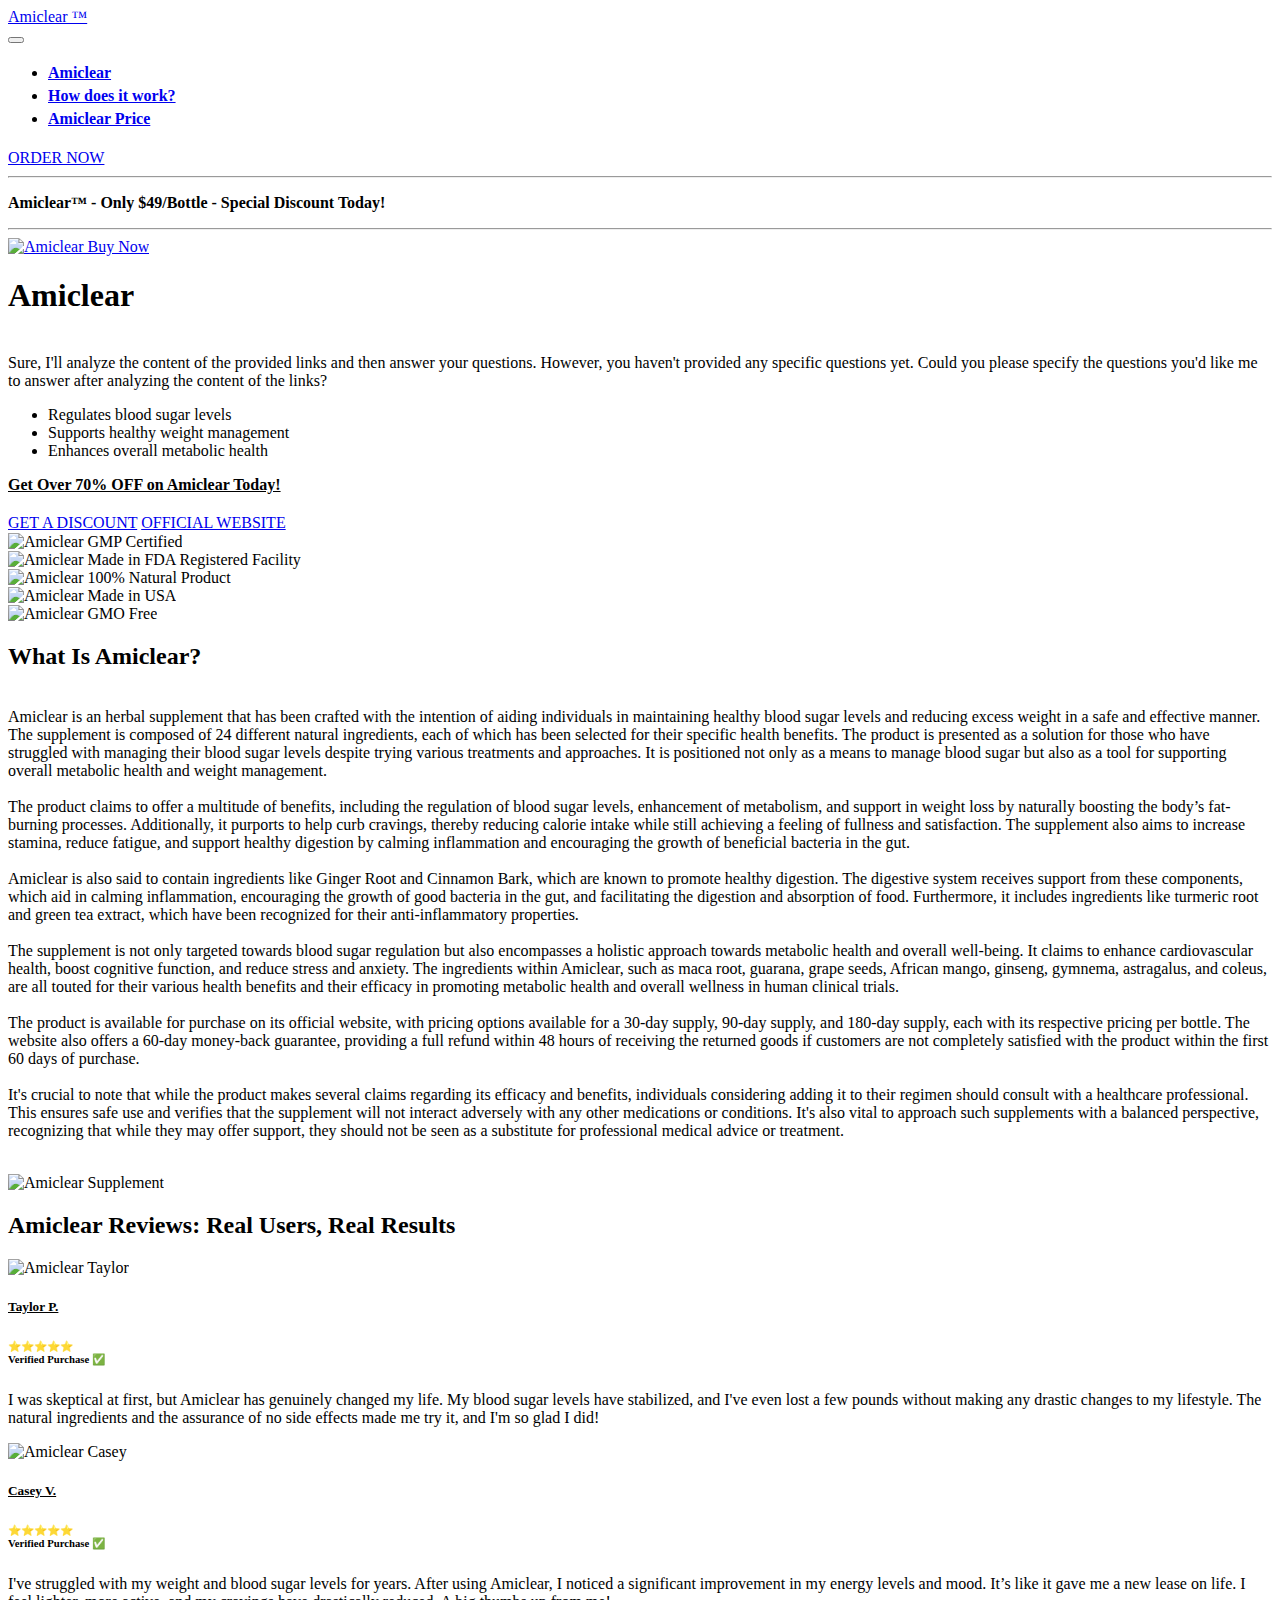
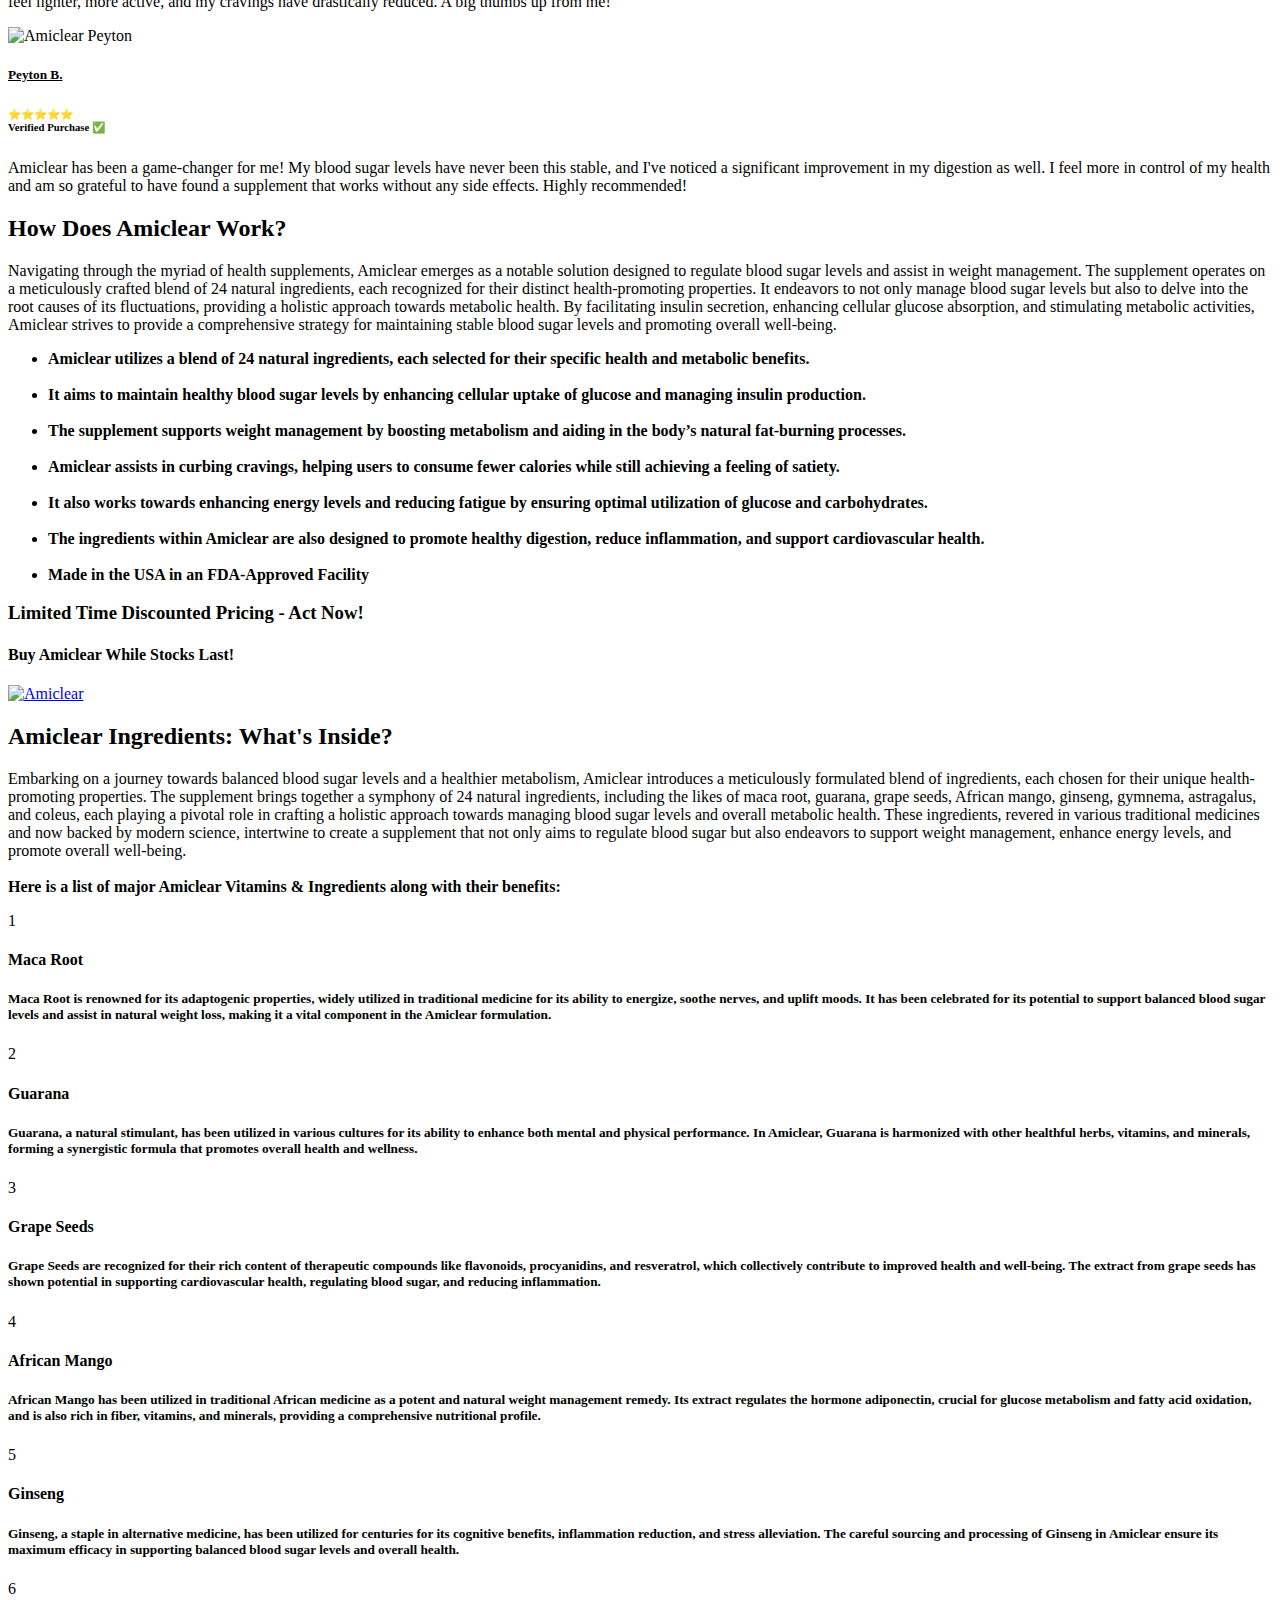
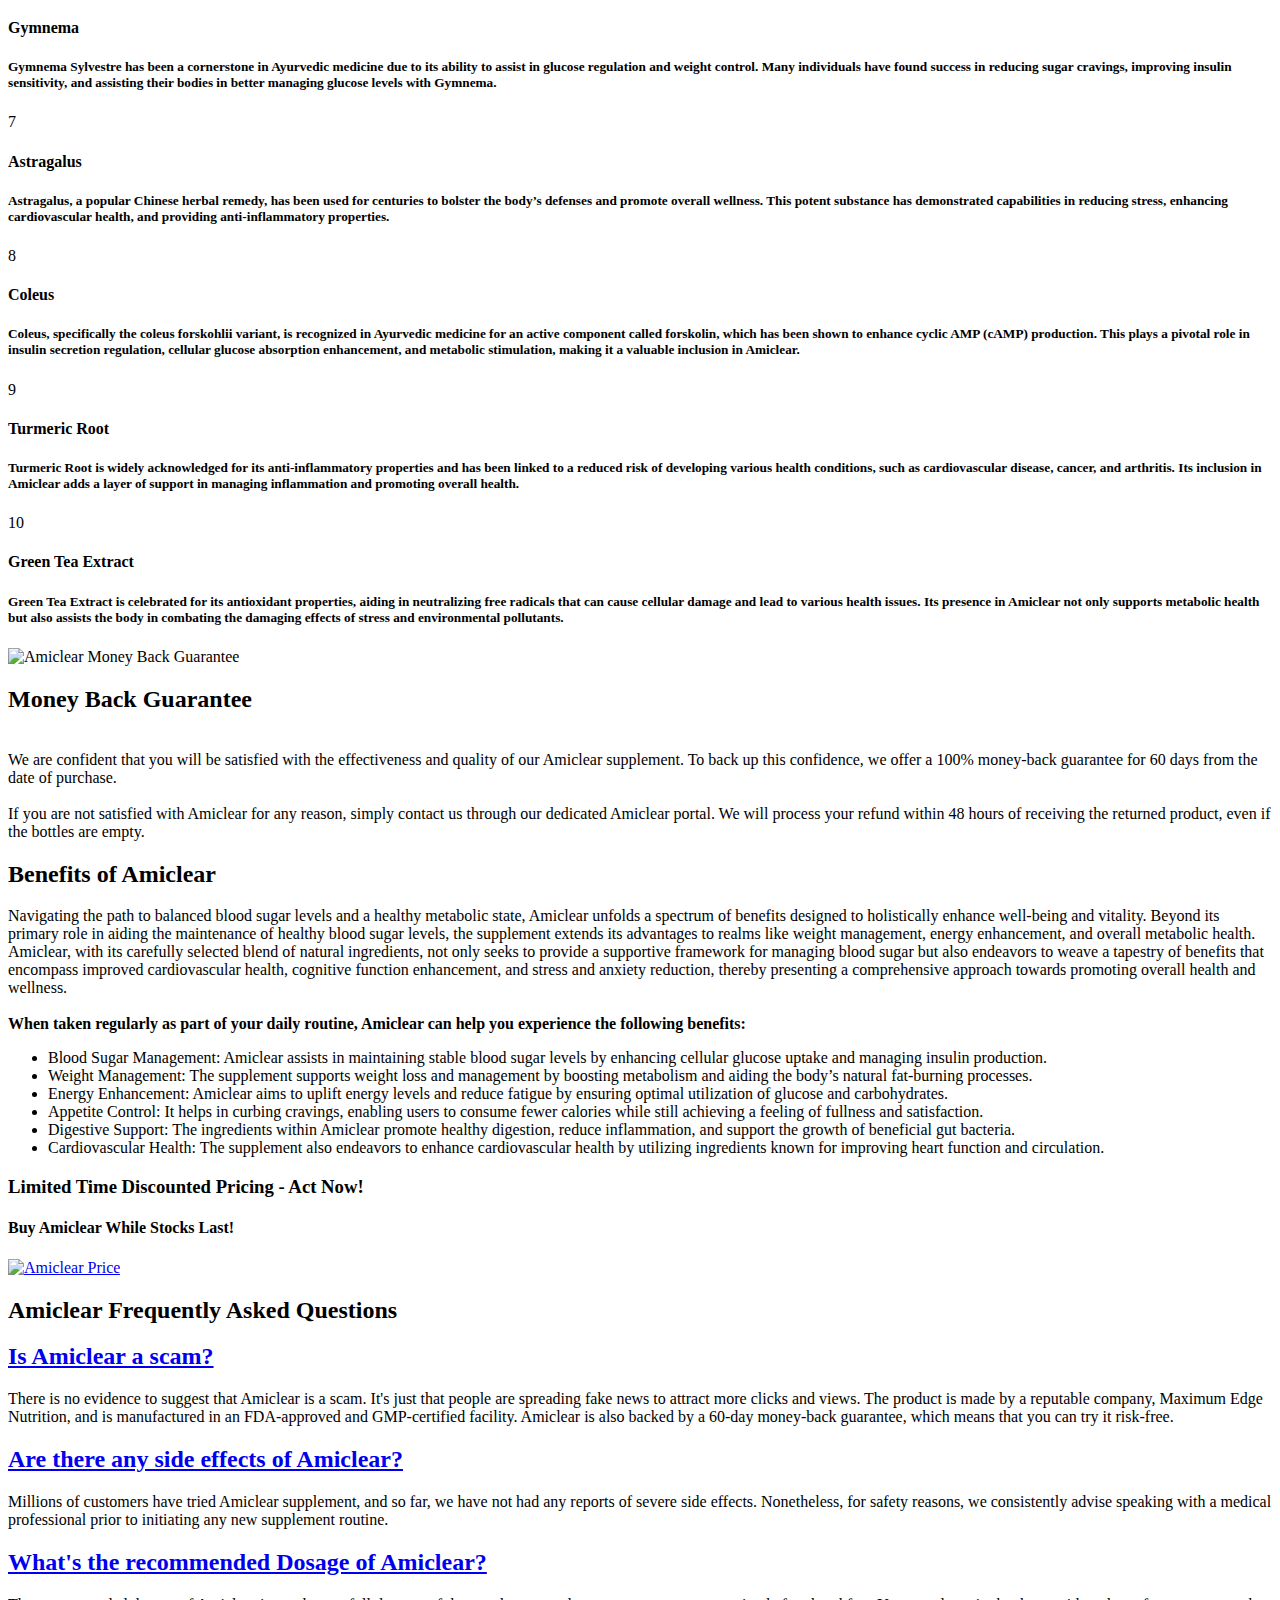
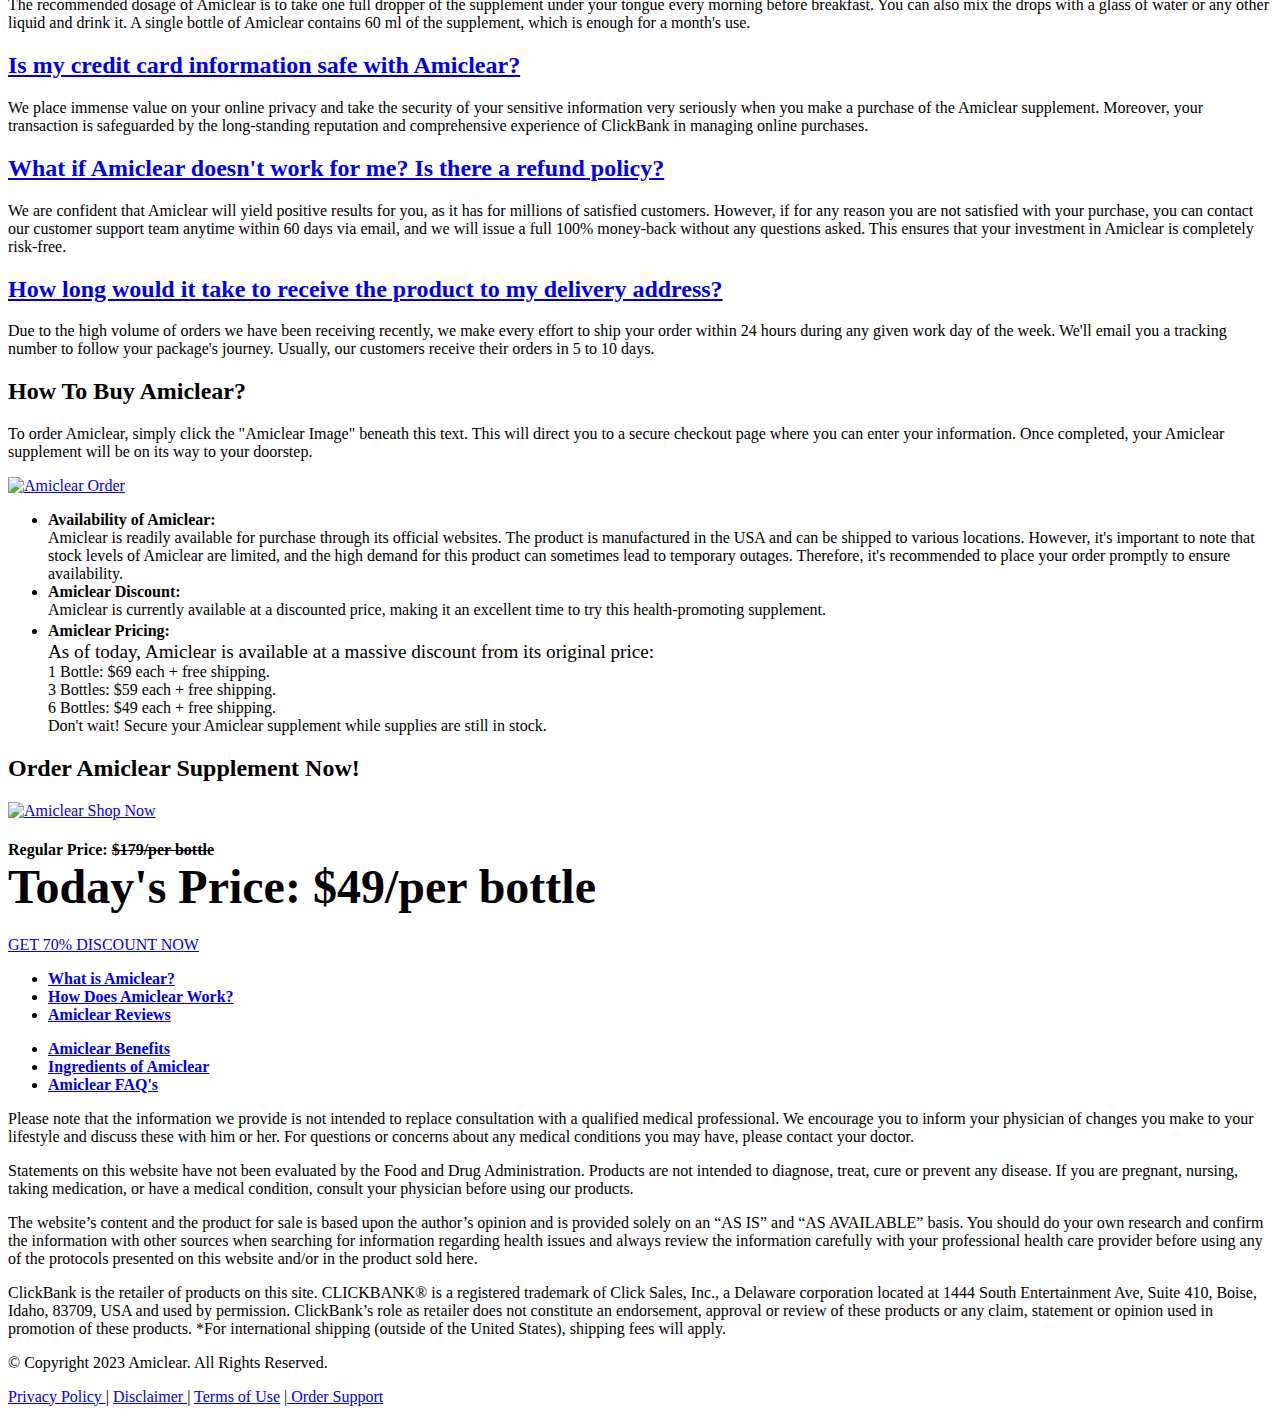
==== commit cd76e1f6: "Template-2" ====
--- a/index.html
+++ b/index.html
@@ -1,70 +1,34 @@
 <!DOCTYPE html>
-<html>
+<html lang="en-US">
   <head>
-    <title>Amiclear™ Official - $49/Bottle | 70% Discount Today!</title>
+    <title>Amiclear - Official Site | $49/Bottle | 70% OFF Today Only!</title>
 
     <meta charset="UTF-8" />
     <meta http-equiv="X-UA-Compatible" content="IE=edge" />
 
     <meta name="twitter:card" content="summary_large_image" />
     <meta name="twitter:image:src" content="" />
-    <meta property="og:image" content="assets-2/images/Amiclear.png" />
-    <meta name="twitter:title" content="Amiclear™ Official - $49/Bottle | 70% Discount Today!" />
-    <meta
-      name="viewport"
-      content="width=device-width, initial-scale=1, minimum-scale=1"
-    />
-    <link
-      rel="shortcut icon"
-      href="assets-2/images/usa.png"
-      type="image/x-icon"
-    />
-    <meta name="description" content="Amiclear offers a natural solution for blood sugar regulation. With a special discount of 70% off, get yours today at just $49/bottle. Experience the benefits of a holistic approach to health." />
-    <meta
-      name="keywords"
-      content="Amiclear, Amiclear supplement, buy Amiclear"
-    />
-    <meta http-equiv="content-language" content="en-us" />
-
-    <link
-      rel="stylesheet"
-      href="assets-2/web/assets/mobirise-icons2/mobirise2.css"
-    />
-    <link
-      rel="stylesheet"
-      href="assets-2/web/assets/mobirise-icons/mobirise-icons.css"
-    />
+    <meta property="og:image" content="assets-2/images/amiclear.png" />
+    <meta name="twitter:title" content="Amiclear - Official Site | $49/Bottle | 70% OFF Today Only!" />
+    <meta name="viewport" content="width=device-width, initial-scale=1, minimum-scale=1" />
+    <link rel="shortcut icon" href="assets-2/images/usa.png" type="image/x-icon" />
+    <meta name="description" content="Amiclear unlock the secret to balanced blood sugar and a healthy metabolism with our natural supplement, now available at an exclusive 70% discount." />
+    <meta name="keywords" content="Amiclear, Amiclear supplement, buy Amiclear, Amiclear official, Amiclear reviews" />
+
+    <link rel="canonical" href="https://amiclear-the.org" />
+    <link rel="stylesheet" href="assets-2/web/assets/mobirise-icons2/mobirise2.css" />
+    <link rel="stylesheet" href="assets-2/web/assets/mobirise-icons/mobirise-icons.css" />
     <link rel="stylesheet" href="assets-2/bootstrap/css/bootstrap.min.css" />
     <link rel="stylesheet" href="assets-2/bootstrap/css/bootstrap-grid.min.css" />
-    <link
-      rel="stylesheet"
-      href="assets-2/bootstrap/css/bootstrap-reboot.min.css"
-    />
+    <link rel="stylesheet" href="assets-2/bootstrap/css/bootstrap-reboot.min.css" />
     <link rel="stylesheet" href="assets-2/animatecss/animate.css" />
     <link rel="stylesheet" href="assets-2/dropdown/css/style.css" />
     <link rel="stylesheet" href="assets-2/socicon/css/styles.css" />
     <link rel="stylesheet" href="assets-2/theme/css/style.css" />
-    <link
-      rel="preload"
-      href="https://fonts.googleapis.com/css?family=Jost:100,200,300,400,500,600,700,800,900,100i,200i,300i,400i,500i,600i,700i,800i,900i&display=swap"
-      as="style"
-      onload="this.onload=null;this.rel='stylesheet'"
-    />
-    <noscript
-      ><link
-        rel="stylesheet"
-        href="https://fonts.googleapis.com/css?family=Jost:100,200,300,400,500,600,700,800,900,100i,200i,300i,400i,500i,600i,700i,800i,900i&display=swap"
-    /></noscript>
-    <link
-      rel="preload"
-      as="style"
-      href="assets-2/mobirise/css/mbr-additional.css"
-    />
-    <link
-      rel="stylesheet"
-      href="assets-2/mobirise/css/mbr-additional.css"
-      type="text/css"
-    />
+    <link rel="preload" href="https://fonts.googleapis.com/css?family=Jost:100,200,300,400,500,600,700,800,900,100i,200i,300i,400i,500i,600i,700i,800i,900i&display=swap" as="style" onload="this.onload=null;this.rel='stylesheet'" />
+    <noscript><link rel="stylesheet" href="https://fonts.googleapis.com/css?family=Jost:100,200,300,400,500,600,700,800,900,100i,200i,300i,400i,500i,600i,700i,800i,900i&display=swap" /></noscript>
+    <link rel="preload" as="style" href="assets-2/mobirise/css/mbr-additional.css" />
+    <link rel="stylesheet" href="assets-2/mobirise/css/mbr-additional.css" type="text/css" />
 
   </head>
   <body>
@@ -268,7 +232,7 @@
           <div class="col-12 col-md-5 image-wrapper">
             <a href="https://036a8w54lvcnew66odgei43v1u.hop.clickbank.net" rel="nofollow" alt="Amiclear" title="Amiclear"
               ><img
-                src="assets-2/images/Amiclear.png"
+                src="assets-2/images/amiclear.png"
                 alt="Amiclear Buy Now"
             /></a>
           </div>
@@ -278,16 +242,16 @@
                 <strong>Amiclear</strong>
               </h1>
               <p class="mbr-text mbr-fonts-style display-7">
-                <br />Amiclear is a natural liquid dietary supplement designed to stabilize blood sugar levels.
+                <br />Sure, I'll analyze the content of the provided links and then answer your questions. However, you haven't provided any specific questions yet. Could you please specify the questions you'd like me to answer after analyzing the content of the links?
               </p>
               <div class="mbr-text mbr-fonts-style display-4">
                 <ul>
                   
-                  <li>Stabilizes blood sugar levels</li>
+                  <li>Regulates blood sugar levels</li>
                   
-                  <li>Promotes natural weight loss</li>
+                  <li>Supports healthy weight management</li>
                   
-                  <li>Boosts overall energy</li>
+                  <li>Enhances overall metabolic health</li>
                   
                 </ul>
               </div>
@@ -375,12 +339,12 @@
                 </h2>
                 <p class="mbr-text mbr-fonts-style mb-4 display-7">
                   <br />
-                   Amiclear is a dietary supplement that has been formulated to support healthy blood sugar levels. It is presented in a liquid form, making it distinct from many other supplements, and is designed for easy consumption by placing a dropper under the tongue. The product is targeted at adults, especially those in their 30s and beyond, who are seeking a natural remedy for fluctuating blood sugar levels.<br /><br />
-                   The formula for Amiclear comprises a blend of natural ingredients, each chosen for its potential benefits in blood sugar management. Some of the key ingredients include Maca Root, Guarana, Astralagus, Coleus, Gymnema Sylvestre, African Mango, Grape Seeds, and Ginseng. These components work synergistically to maintain blood sugar levels, promote weight loss, and boost energy levels.<br /><br />
-                   One of the standout features of Amiclear is its emphasis on safety. The product is manufactured in an FDA-approved, GMP-certified facility in the USA, ensuring that it meets high-quality standards. The natural composition of Amiclear means that it is free from harmful chemicals and additives, making it a preferred choice for those seeking a holistic approach to health.<br /><br />
-                   In addition to its primary function of blood sugar regulation, Amiclear also offers other health benefits. The supplement aids in weight loss, boosts energy levels, and supports overall well-being. The combination of ingredients is believed to work together to provide these multiple benefits, making it a comprehensive health solution.<br /><br />
-                   Testimonials and reviews on various websites suggest that many users have found success with Amiclear. They report improved blood sugar levels, increased energy, and weight loss. The company behind Amiclear is so confident in its product that they offer a 60-day money-back guarantee, allowing users to try the product risk-free.<br /><br />
-                   In conclusion, Amiclear is a natural solution for those seeking to manage their blood sugar levels. With its unique liquid formulation, blend of natural ingredients, and multiple health benefits, it stands out as a promising product in the health supplement market.<br /><br />
+                   Amiclear is an herbal supplement that has been crafted with the intention of aiding individuals in maintaining healthy blood sugar levels and reducing excess weight in a safe and effective manner. The supplement is composed of 24 different natural ingredients, each of which has been selected for their specific health benefits. The product is presented as a solution for those who have struggled with managing their blood sugar levels despite trying various treatments and approaches. It is positioned not only as a means to manage blood sugar but also as a tool for supporting overall metabolic health and weight management.<br /><br />
+                   The product claims to offer a multitude of benefits, including the regulation of blood sugar levels, enhancement of metabolism, and support in weight loss by naturally boosting the body’s fat-burning processes. Additionally, it purports to help curb cravings, thereby reducing calorie intake while still achieving a feeling of fullness and satisfaction. The supplement also aims to increase stamina, reduce fatigue, and support healthy digestion by calming inflammation and encouraging the growth of beneficial bacteria in the gut.<br /><br />
+                   Amiclear is also said to contain ingredients like Ginger Root and Cinnamon Bark, which are known to promote healthy digestion. The digestive system receives support from these components, which aid in calming inflammation, encouraging the growth of good bacteria in the gut, and facilitating the digestion and absorption of food. Furthermore, it includes ingredients like turmeric root and green tea extract, which have been recognized for their anti-inflammatory properties.<br /><br />
+                   The supplement is not only targeted towards blood sugar regulation but also encompasses a holistic approach towards metabolic health and overall well-being. It claims to enhance cardiovascular health, boost cognitive function, and reduce stress and anxiety. The ingredients within Amiclear, such as maca root, guarana, grape seeds, African mango, ginseng, gymnema, astragalus, and coleus, are all touted for their various health benefits and their efficacy in promoting metabolic health and overall wellness in human clinical trials.<br /><br />
+                   The product is available for purchase on its official website, with pricing options available for a 30-day supply, 90-day supply, and 180-day supply, each with its respective pricing per bottle. The website also offers a 60-day money-back guarantee, providing a full refund within 48 hours of receiving the returned goods if customers are not completely satisfied with the product within the first 60 days of purchase.<br /><br />
+                   It's crucial to note that while the product makes several claims regarding its efficacy and benefits, individuals considering adding it to their regimen should consult with a healthcare professional. This ensures safe use and verifies that the supplement will not interact adversely with any other medications or conditions. It's also vital to approach such supplements with a balanced perspective, recognizing that while they may offer support, they should not be seen as a substitute for professional medical advice or treatment.<br /><br />
                   
                 </p>
               </div>
@@ -389,7 +353,7 @@
           <div class="p-0 col-12 col-lg-6 md-pb">
             <div class="image-wrapper">
               <img
-                src="assets-2/images/Amiclear-supplement.png"
+                src="assets-2/images/amiclear-supplement.png"
                 alt="Amiclear Supplement"
               />
             </div>
@@ -443,7 +407,7 @@
                     ⭐⭐⭐⭐⭐<br /><strong>Verified Purchase ✅</strong>
                   </h6>
                   <p class="mbr-text mbr-fonts-style display-7">
-                    I've been using Amiclear for a few months now, and I've noticed a significant improvement in my energy levels. My blood sugar readings have been more stable, and I feel more in control of my health.
+                    I was skeptical at first, but Amiclear has genuinely changed my life. My blood sugar levels have stabilized, and I've even lost a few pounds without making any drastic changes to my lifestyle. The natural ingredients and the assurance of no side effects made me try it, and I'm so glad I did!
                   </p>
                 </div>
               </div>
@@ -467,7 +431,7 @@
                     ⭐⭐⭐⭐⭐<br /><strong>Verified Purchase ✅</strong>
                   </h6>
                   <p class="mbr-text mbr-fonts-style display-7">
-                    After trying multiple supplements, I finally found Amiclear, and it's been a game-changer. Not only has it helped regulate my blood sugar, but I've also lost a few pounds, which was an added bonus!
+                    I've struggled with my weight and blood sugar levels for years. After using Amiclear, I noticed a significant improvement in my energy levels and mood. It’s like it gave me a new lease on life. I feel lighter, more active, and my cravings have drastically reduced. A big thumbs up from me!
                   </p>
                 </div>
               </div>
@@ -494,7 +458,7 @@
                     ⭐⭐⭐⭐⭐<br /><strong>Verified Purchase ✅</strong>
                   </h6>
                   <p class="mbr-text mbr-fonts-style display-7">
-                    I was skeptical at first, but Amiclear has genuinely made a difference in my life. My cravings have reduced, and I no longer experience those mid-day energy crashes. Highly recommend giving it a try!
+                    Amiclear has been a game-changer for me! My blood sugar levels have never been this stable, and I've noticed a significant improvement in my digestion as well. I feel more in control of my health and am so grateful to have found a supplement that works without any side effects. Highly recommended!
                   </p>
                 </div>
               </div>
@@ -531,7 +495,7 @@
         <div class="row justify-content-center">
           <div class="col-md-12 col-lg-10">
             <p class="mbr-text mbr-fonts-style display-7">
-              Amiclear functions as a natural remedy for managing blood sugar levels by harnessing the power of its carefully selected ingredients. Designed as a liquid dietary supplement, it comprises multiple science-based components that work in tandem to improve glucose metabolism and combat insulin resistance. By addressing the root causes of erratic blood sugar levels, such as insulin resistance and compromised glucose metabolism, Amiclear offers a holistic approach to maintaining healthy glucose levels in the bloodstream.
+              Navigating through the myriad of health supplements, Amiclear emerges as a notable solution designed to regulate blood sugar levels and assist in weight management. The supplement operates on a meticulously crafted blend of 24 natural ingredients, each recognized for their distinct health-promoting properties. It endeavors to not only manage blood sugar levels but also to delve into the root causes of its fluctuations, providing a holistic approach towards metabolic health. By facilitating insulin secretion, enhancing cellular glucose absorption, and stimulating metabolic activities, Amiclear strives to provide a comprehensive strategy for maintaining stable blood sugar levels and promoting overall well-being.
               <br />
             </p>
           </div>
@@ -550,22 +514,22 @@
             <div class="mbr-text mbr-fonts-style display-7">
               <ul>
                 
-                <li><strong>Amiclear is formulated with science-based components that enhance glucose metabolism.</strong></li>
+                <li><strong>Amiclear utilizes a blend of 24 natural ingredients, each selected for their specific health and metabolic benefits.</strong></li>
                 <br />
                 
-                <li><strong>The supplement combats insulin resistance, a primary cause of fluctuating blood sugar levels.</strong></li>
+                <li><strong>It aims to maintain healthy blood sugar levels by enhancing cellular uptake of glucose and managing insulin production.</strong></li>
                 <br />
                 
-                <li><strong>Natural ingredients in Amiclear work synergistically to stabilize blood glucose levels.</strong></li>
+                <li><strong>The supplement supports weight management by boosting metabolism and aiding in the body’s natural fat-burning processes.</strong></li>
                 <br />
                 
-                <li><strong>The product aids in converting glucose into energy, reducing the risk of high blood sugar.</strong></li>
+                <li><strong>Amiclear assists in curbing cravings, helping users to consume fewer calories while still achieving a feeling of satiety.</strong></li>
                 <br />
                 
-                <li><strong>Amiclear's components support insulin sensitivity, ensuring efficient glucose uptake by cells.</strong></li>
+                <li><strong>It also works towards enhancing energy levels and reducing fatigue by ensuring optimal utilization of glucose and carbohydrates.</strong></li>
                 <br />
                 
-                <li><strong>The supplement also focuses on inhibiting fat storage, further assisting in blood sugar regulation.</strong></li>
+                <li><strong>The ingredients within Amiclear are also designed to promote healthy digestion, reduce inflammation, and support cardiovascular health.</strong></li>
                 <br />
                 
                 <li>
@@ -608,7 +572,7 @@
             <div class="image-wrapper">
               <a href="https://036a8w54lvcnew66odgei43v1u.hop.clickbank.net" rel="nofollow" alt="Amiclear" title="Amiclear"
                 ><img
-                  src="assets-2/images/Amiclear-buy.png"
+                  src="assets-2/images/amiclear-buy.png"
                   alt="Amiclear"
               /></a>
             </div>
@@ -644,7 +608,7 @@
         <div class="row justify-content-center">
           <div class="col-md-12 col-lg-10">
             <p class="mbr-text mbr-fonts-style display-7">
-              The efficacy of Amiclear lies in its blend of natural ingredients, each meticulously chosen for its potential benefits in blood sugar management. This unique formulation brings together a combination of herbs and natural compounds, renowned for their medicinal properties and their ability to support healthy glucose levels. From ancient herbs like Maca Root to powerful compounds like Guarana, each ingredient plays a pivotal role in ensuring that Amiclear stands out as a holistic solution for blood sugar regulation.
+              Embarking on a journey towards balanced blood sugar levels and a healthier metabolism, Amiclear introduces a meticulously formulated blend of ingredients, each chosen for their unique health-promoting properties. The supplement brings together a symphony of 24 natural ingredients, including the likes of maca root, guarana, grape seeds, African mango, ginseng, gymnema, astragalus, and coleus, each playing a pivotal role in crafting a holistic approach towards managing blood sugar levels and overall metabolic health. These ingredients, revered in various traditional medicines and now backed by modern science, intertwine to create a supplement that not only aims to regulate blood sugar but also endeavors to support weight management, enhance energy levels, and promote overall well-being.
               <br /><br /><strong
                 >Here is a list of major Amiclear Vitamins &amp;
                 Ingredients along with their benefits:&nbsp;</strong
@@ -677,7 +641,7 @@
                   <strong>Maca Root</strong>
                 </h4>
                 <h5 class="icon-text mbr-black mbr-fonts-style display-4">
-                  **Maca Root** is an ancient herb native to the Andes Mountains, renowned for its ability to boost energy, stamina, and libido. It has been traditionally used to enhance fertility and balance hormones, and recent studies suggest it may also play a role in regulating blood sugar levels.
+                  Maca Root is renowned for its adaptogenic properties, widely utilized in traditional medicine for its ability to energize, soothe nerves, and uplift moods. It has been celebrated for its potential to support balanced blood sugar levels and assist in natural weight loss, making it a vital component in the Amiclear formulation.
                 </h5>
               </div>
             </div>
@@ -695,7 +659,7 @@
                   <strong>Guarana</strong>
                 </h4>
                 <h5 class="icon-text mbr-black mbr-fonts-style display-4">
-                  **Guarana** is a plant native to the Amazon basin and is commonly found in energy drinks and supplements. It's known for its stimulating effects due to its caffeine content. Beyond providing an energy boost, Guarana is believed to aid in weight loss and enhance cognitive functions.
+                  Guarana, a natural stimulant, has been utilized in various cultures for its ability to enhance both mental and physical performance. In Amiclear, Guarana is harmonized with other healthful herbs, vitamins, and minerals, forming a synergistic formula that promotes overall health and wellness.
                 </h5>
               </div>
             </div>
@@ -710,10 +674,10 @@
                 <h4
                   class="icon-title card-title mbr-black mbr-fonts-style display-7"
                 >
-                  <strong>Astralagus</strong>
+                  <strong>Grape Seeds</strong>
                 </h4>
                 <h5 class="icon-text mbr-black mbr-fonts-style display-4">
-                  **Astralagus** is a traditional Chinese herb that has been used for centuries for its immune-boosting and anti-inflammatory properties. Modern research indicates that Astragalus may have potential benefits in regulating blood sugar levels and improving kidney function, especially in diabetic patients.
+                  Grape Seeds are recognized for their rich content of therapeutic compounds like flavonoids, procyanidins, and resveratrol, which collectively contribute to improved health and well-being. The extract from grape seeds has shown potential in supporting cardiovascular health, regulating blood sugar, and reducing inflammation.
                 </h5>
               </div>
             </div>
@@ -728,10 +692,10 @@
                 <h4
                   class="icon-title card-title mbr-black mbr-fonts-style display-7"
                 >
-                  <strong>Coleus</strong>
+                  <strong>African Mango</strong>
                 </h4>
                 <h5 class="icon-text mbr-black mbr-fonts-style display-4">
-                  **Coleus** is a herb that has been traditionally used in Ayurvedic medicine. It contains a compound called forskolin, which has been studied for its potential to increase the production of cyclic AMP, a molecule that plays a role in the regulation of metabolism and blood sugar levels.
+                  African Mango has been utilized in traditional African medicine as a potent and natural weight management remedy. Its extract regulates the hormone adiponectin, crucial for glucose metabolism and fatty acid oxidation, and is also rich in fiber, vitamins, and minerals, providing a comprehensive nutritional profile.
                 </h5>
               </div>
             </div>
@@ -746,10 +710,10 @@
                 <h4
                   class="icon-title card-title mbr-black mbr-fonts-style display-7"
                 >
-                  <strong>Gymnema Sylvestre</strong>
+                  <strong>Ginseng</strong>
                 </h4>
                 <h5 class="icon-text mbr-black mbr-fonts-style display-4">
-                  **Gymnema Sylvestre** is a woody climbing shrub native to India and Africa. It's often referred to as the "sugar destroyer" because of its ability to reduce the absorption of sugar in the intestines. It has been used in traditional medicine as a treatment for diabetes and offers potential in supporting healthy blood sugar levels.
+                  Ginseng, a staple in alternative medicine, has been utilized for centuries for its cognitive benefits, inflammation reduction, and stress alleviation. The careful sourcing and processing of Ginseng in Amiclear ensure its maximum efficacy in supporting balanced blood sugar levels and overall health.
                 </h5>
               </div>
             </div>
@@ -764,10 +728,10 @@
                 <h4
                   class="icon-title card-title mbr-black mbr-fonts-style display-7"
                 >
-                  <strong>African Mango</strong>
+                  <strong>Gymnema</strong>
                 </h4>
                 <h5 class="icon-text mbr-black mbr-fonts-style display-4">
-                  **African Mango** is a fruit that has gained popularity for its potential weight loss benefits. The seeds of the fruit are believed to have properties that can help reduce body fat, improve blood lipid profiles, and regulate blood sugar levels.
+                  Gymnema Sylvestre has been a cornerstone in Ayurvedic medicine due to its ability to assist in glucose regulation and weight control. Many individuals have found success in reducing sugar cravings, improving insulin sensitivity, and assisting their bodies in better managing glucose levels with Gymnema.
                 </h5>
               </div>
             </div>
@@ -782,10 +746,10 @@
                 <h4
                   class="icon-title card-title mbr-black mbr-fonts-style display-7"
                 >
-                  <strong>Grape Seeds</strong>
+                  <strong>Astragalus</strong>
                 </h4>
                 <h5 class="icon-text mbr-black mbr-fonts-style display-4">
-                  **Grape Seeds** are rich in antioxidants, particularly oligomeric proanthocyanidin complexes (OPCs). These antioxidants are believed to offer several health benefits, including improving blood circulation, reducing inflammation, and potentially supporting healthy blood sugar levels.
+                  Astragalus, a popular Chinese herbal remedy, has been used for centuries to bolster the body’s defenses and promote overall wellness. This potent substance has demonstrated capabilities in reducing stress, enhancing cardiovascular health, and providing anti-inflammatory properties.
                 </h5>
               </div>
             </div>
@@ -800,10 +764,10 @@
                 <h4
                   class="icon-title card-title mbr-black mbr-fonts-style display-7"
                 >
-                  <strong>Ginseng</strong>
+                  <strong>Coleus</strong>
                 </h4>
                 <h5 class="icon-text mbr-black mbr-fonts-style display-4">
-                  **Ginseng** is a medicinal root that has been used in traditional medicine for thousands of years. It's known for its adaptogenic properties, helping the body adapt to stress. Additionally, Ginseng has been studied for its potential role in improving blood sugar regulation, boosting energy levels, and enhancing cognitive function.
+                  Coleus, specifically the coleus forskohlii variant, is recognized in Ayurvedic medicine for an active component called forskolin, which has been shown to enhance cyclic AMP (cAMP) production. This plays a pivotal role in insulin secretion regulation, cellular glucose absorption enhancement, and metabolic stimulation, making it a valuable inclusion in Amiclear.
                 </h5>
               </div>
             </div>
@@ -818,10 +782,10 @@
                 <h4
                   class="icon-title card-title mbr-black mbr-fonts-style display-7"
                 >
-                  <strong>Coleus</strong>
+                  <strong>Turmeric Root</strong>
                 </h4>
                 <h5 class="icon-text mbr-black mbr-fonts-style display-4">
-                  **Coleus**, as mentioned earlier, is a herb that contains forskolin, a compound that can stimulate the release of stored fat from fat cells. This process can aid in weight loss and also play a role in regulating blood sugar levels by ensuring that glucose is used efficiently by the body.
+                  Turmeric Root is widely acknowledged for its anti-inflammatory properties and has been linked to a reduced risk of developing various health conditions, such as cardiovascular disease, cancer, and arthritis. Its inclusion in Amiclear adds a layer of support in managing inflammation and promoting overall health.
                 </h5>
               </div>
             </div>
@@ -836,10 +800,10 @@
                 <h4
                   class="icon-title card-title mbr-black mbr-fonts-style display-7"
                 >
-                  <strong>Astragalus</strong>
+                  <strong>Green Tea Extract</strong>
                 </h4>
                 <h5 class="icon-text mbr-black mbr-fonts-style display-4">
-                  **Astralagus**, reiterated from the third point, is a potent herb in traditional Chinese medicine. Its potential benefits in blood sugar regulation, combined with its immune-boosting properties, make it a valuable ingredient in the Amiclear formulation.
+                  Green Tea Extract is celebrated for its antioxidant properties, aiding in neutralizing free radicals that can cause cellular damage and lead to various health issues. Its presence in Amiclear not only supports metabolic health but also assists the body in combating the damaging effects of stress and environmental pollutants.
                 </h5>
               </div>
             </div>
@@ -861,7 +825,7 @@
               <div class="col-12 col-lg-4">
                 <div class="image-wrapper">
                   <img
-                    src="assets-2/images/Amiclear-money-back-guarantee.png"
+                    src="assets-2/images/amiclear-money-back-guarantee.png"
                     alt="Amiclear Money Back Guarantee"
                   />
                 </div>
@@ -919,7 +883,7 @@
         <div class="row justify-content-center">
           <div class="col-md-12 col-lg-10">
             <p class="mbr-text mbr-fonts-style display-7">
-              Amiclear, with its unique blend of natural ingredients, offers a plethora of benefits aimed at promoting overall health and well-being. Beyond its primary function of regulating blood sugar levels, this supplement serves as a comprehensive solution addressing various health concerns. From aiding in weight loss to boosting energy levels, Amiclear's multifaceted advantages make it a sought-after choice for individuals aiming for a holistic approach to their health.<br /><br /><strong
+              Navigating the path to balanced blood sugar levels and a healthy metabolic state, Amiclear unfolds a spectrum of benefits designed to holistically enhance well-being and vitality. Beyond its primary role in aiding the maintenance of healthy blood sugar levels, the supplement extends its advantages to realms like weight management, energy enhancement, and overall metabolic health. Amiclear, with its carefully selected blend of natural ingredients, not only seeks to provide a supportive framework for managing blood sugar but also endeavors to weave a tapestry of benefits that encompass improved cardiovascular health, cognitive function enhancement, and stress and anxiety reduction, thereby presenting a comprehensive approach towards promoting overall health and wellness.<br /><br /><strong
                 >When taken regularly as part of your daily routine, Amiclear can help you experience the following benefits:</strong
               ><br />
             </p>
@@ -939,17 +903,17 @@
             <div class="mbr-text mbr-fonts-style display-7">
               <ul>
                 
-                <li><strong>Blood Sugar Regulation</strong>: Amiclear's primary benefit is its ability to help stabilize and maintain healthy blood sugar levels, reducing the risk of glucose spikes and crashes.</li>
+                <li>Blood Sugar Management</strong>: Amiclear assists in maintaining stable blood sugar levels by enhancing cellular glucose uptake and managing insulin production.</li>
                 
-                <li><strong>Weight Loss Support</strong>: The supplement aids in promoting weight loss by enhancing metabolism and potentially inhibiting fat storage, making it easier for users to achieve their weight goals.</li>
+                <li>Weight Management</strong>: The supplement supports weight loss and management by boosting metabolism and aiding the body’s natural fat-burning processes.</li>
                 
-                <li><strong>Energy Boost</strong>: With ingredients like Guarana and Maca Root, Amiclear provides a natural energy boost, reducing feelings of fatigue and increasing overall vitality.</li>
+                <li>Energy Enhancement</strong>: Amiclear aims to uplift energy levels and reduce fatigue by ensuring optimal utilization of glucose and carbohydrates.</li>
                 
-                <li><strong>Improved Insulin Sensitivity</strong>: The formula works to enhance the body's insulin sensitivity, ensuring efficient glucose uptake by cells and reducing the risk of insulin resistance.</li>
+                <li>Appetite Control</strong>: It helps in curbing cravings, enabling users to consume fewer calories while still achieving a feeling of fullness and satisfaction.</li>
                 
-                <li><strong>Natural Composition</strong>: Amiclear is formulated with all-natural ingredients, ensuring that users receive a product free from harmful chemicals and additives.</li>
+                <li>Digestive Support</strong>: The ingredients within Amiclear promote healthy digestion, reduce inflammation, and support the growth of beneficial gut bacteria.</li>
                 
-                <li><strong>Enhanced Overall Well-being</strong>: Beyond specific health benefits, Amiclear contributes to overall well-being, supporting heart health, cognitive function, and general vitality.</li>
+                <li>Cardiovascular Health</strong>: The supplement also endeavors to enhance cardiovascular health by utilizing ingredients known for improving heart function and circulation.</li>
                 
               </ul>
             </div>
@@ -988,7 +952,7 @@
             <div class="image-wrapper">
               <a href="https://036a8w54lvcnew66odgei43v1u.hop.clickbank.net" rel="nofollow" alt="Amiclear" title="Amiclear"
                 ><img
-                  src="assets-2/images/Amiclear-buy.png"
+                  src="assets-2/images/amiclear-buy.png"
                   alt="Amiclear Price"
               /></a>
             </div>
@@ -1321,7 +1285,7 @@
             <div class="image-wrapper">
               <a href="https://036a8w54lvcnew66odgei43v1u.hop.clickbank.net" rel="nofollow" alt="Amiclear" title="Amiclear"
                 ><img
-                  src="assets-2/images/Amiclear-order.jpg"
+                  src="assets-2/images/amiclear-order.jpg"
                   alt="Amiclear Order"
               /></a>
             </div>
@@ -1397,7 +1361,7 @@
             <div class="image-wrapper">
               <a href="https://036a8w54lvcnew66odgei43v1u.hop.clickbank.net" rel="nofollow" alt="Amiclear" title="Amiclear"
                 ><img
-                  src="assets-2/images/Amiclear.png"
+                  src="assets-2/images/amiclear.png"
                   alt="Amiclear Shop Now"
               /></a>
             </div>
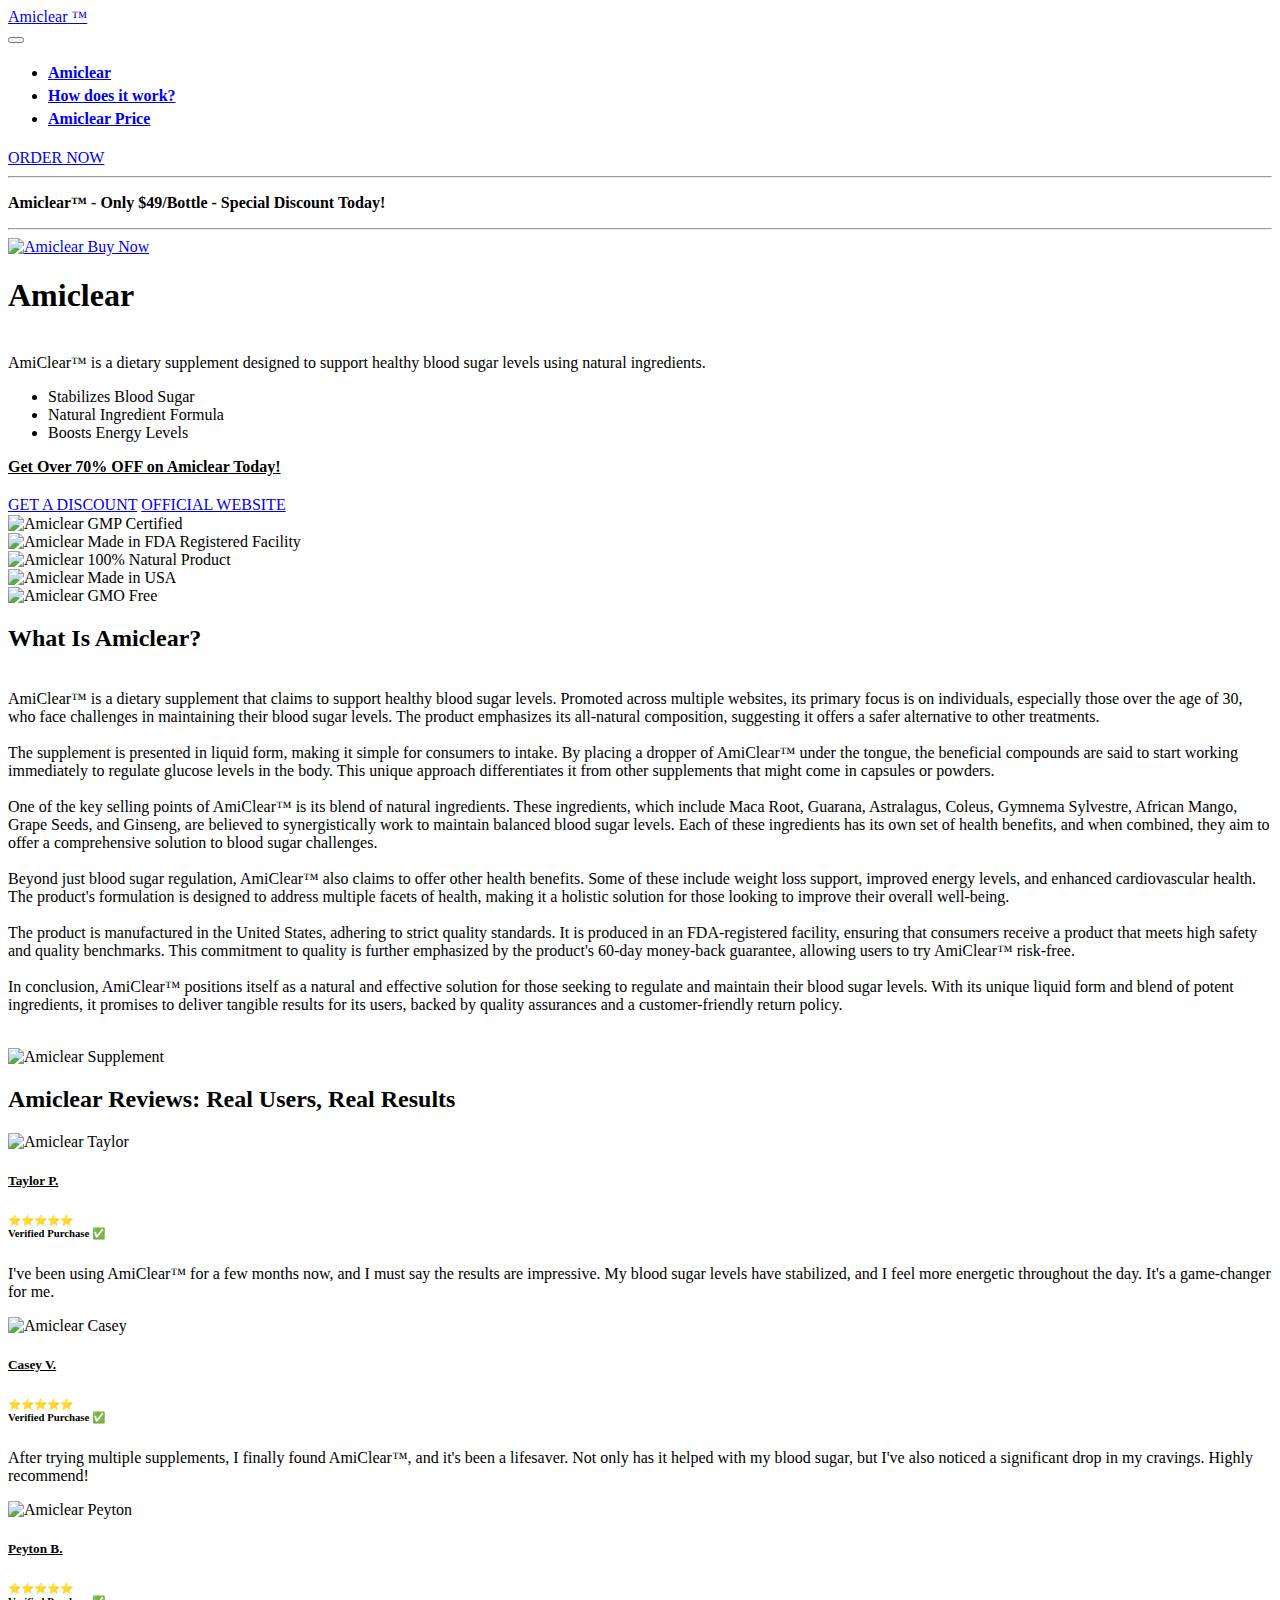
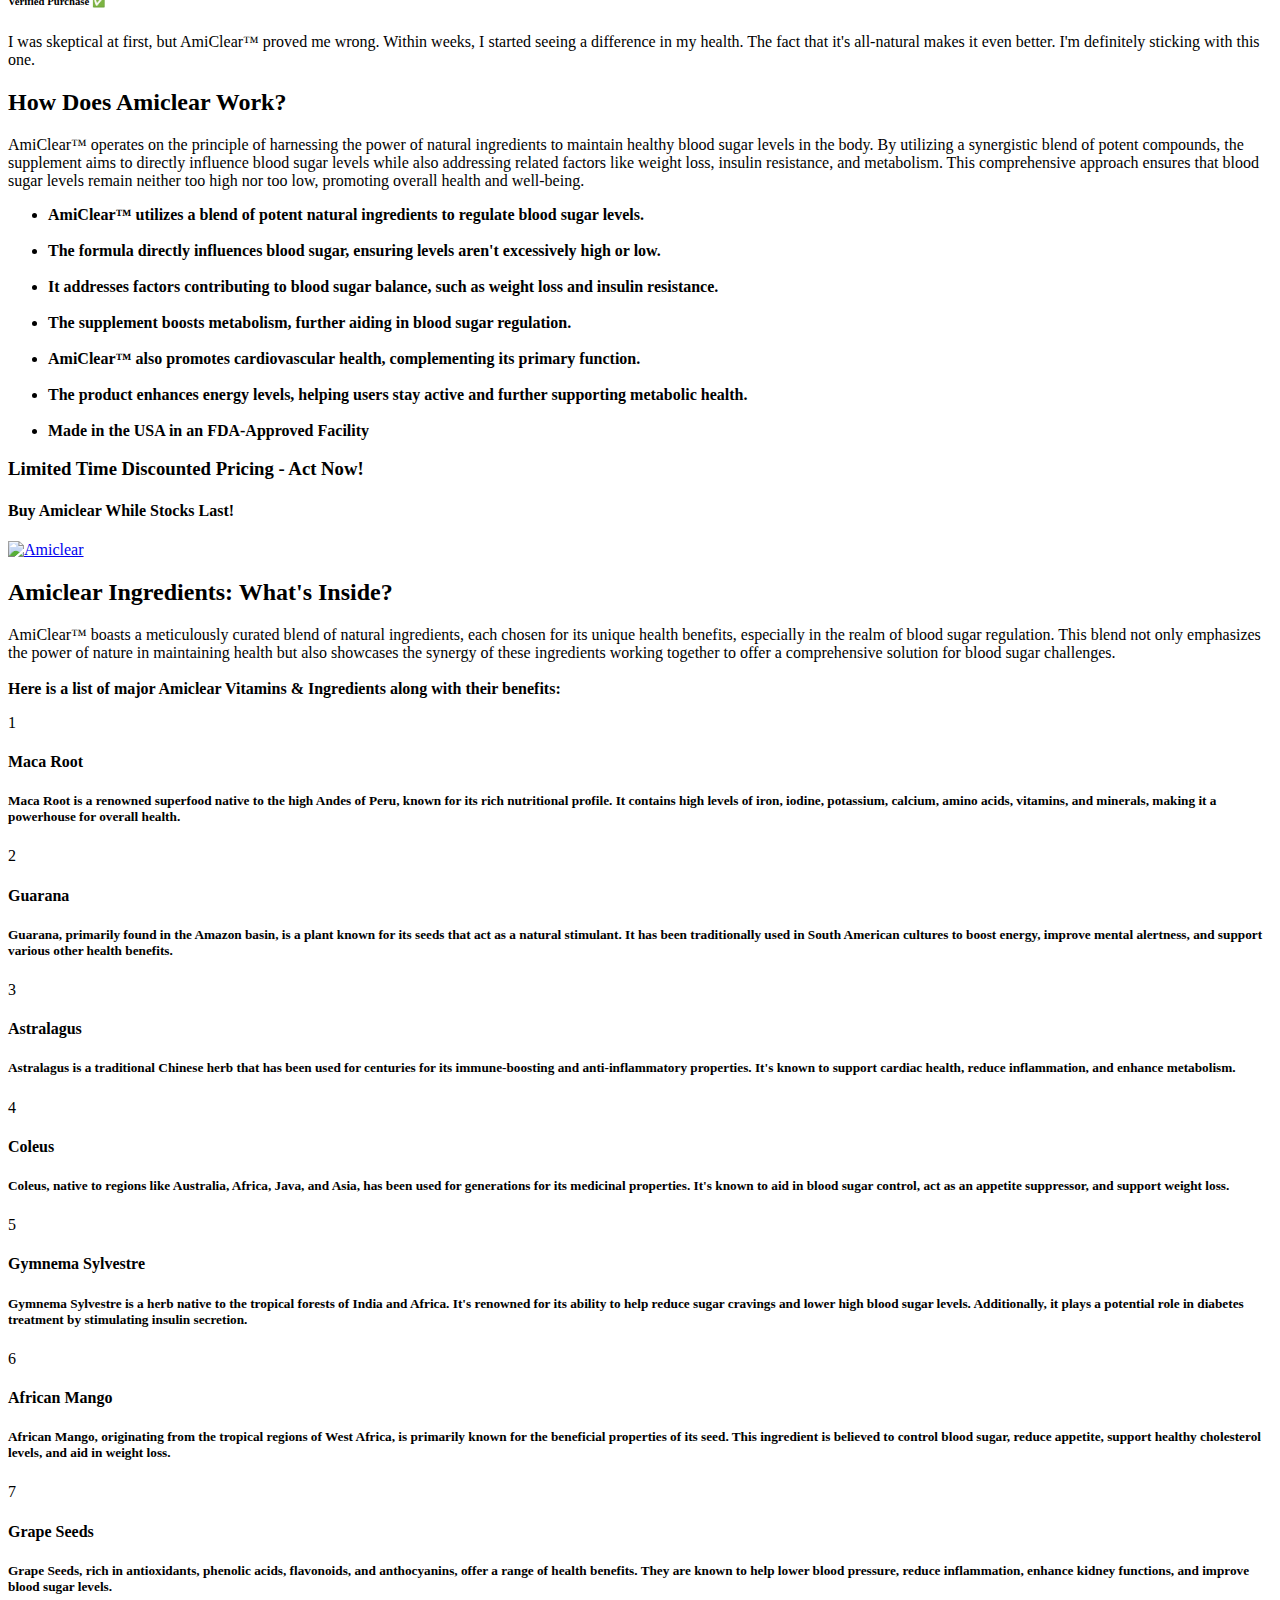
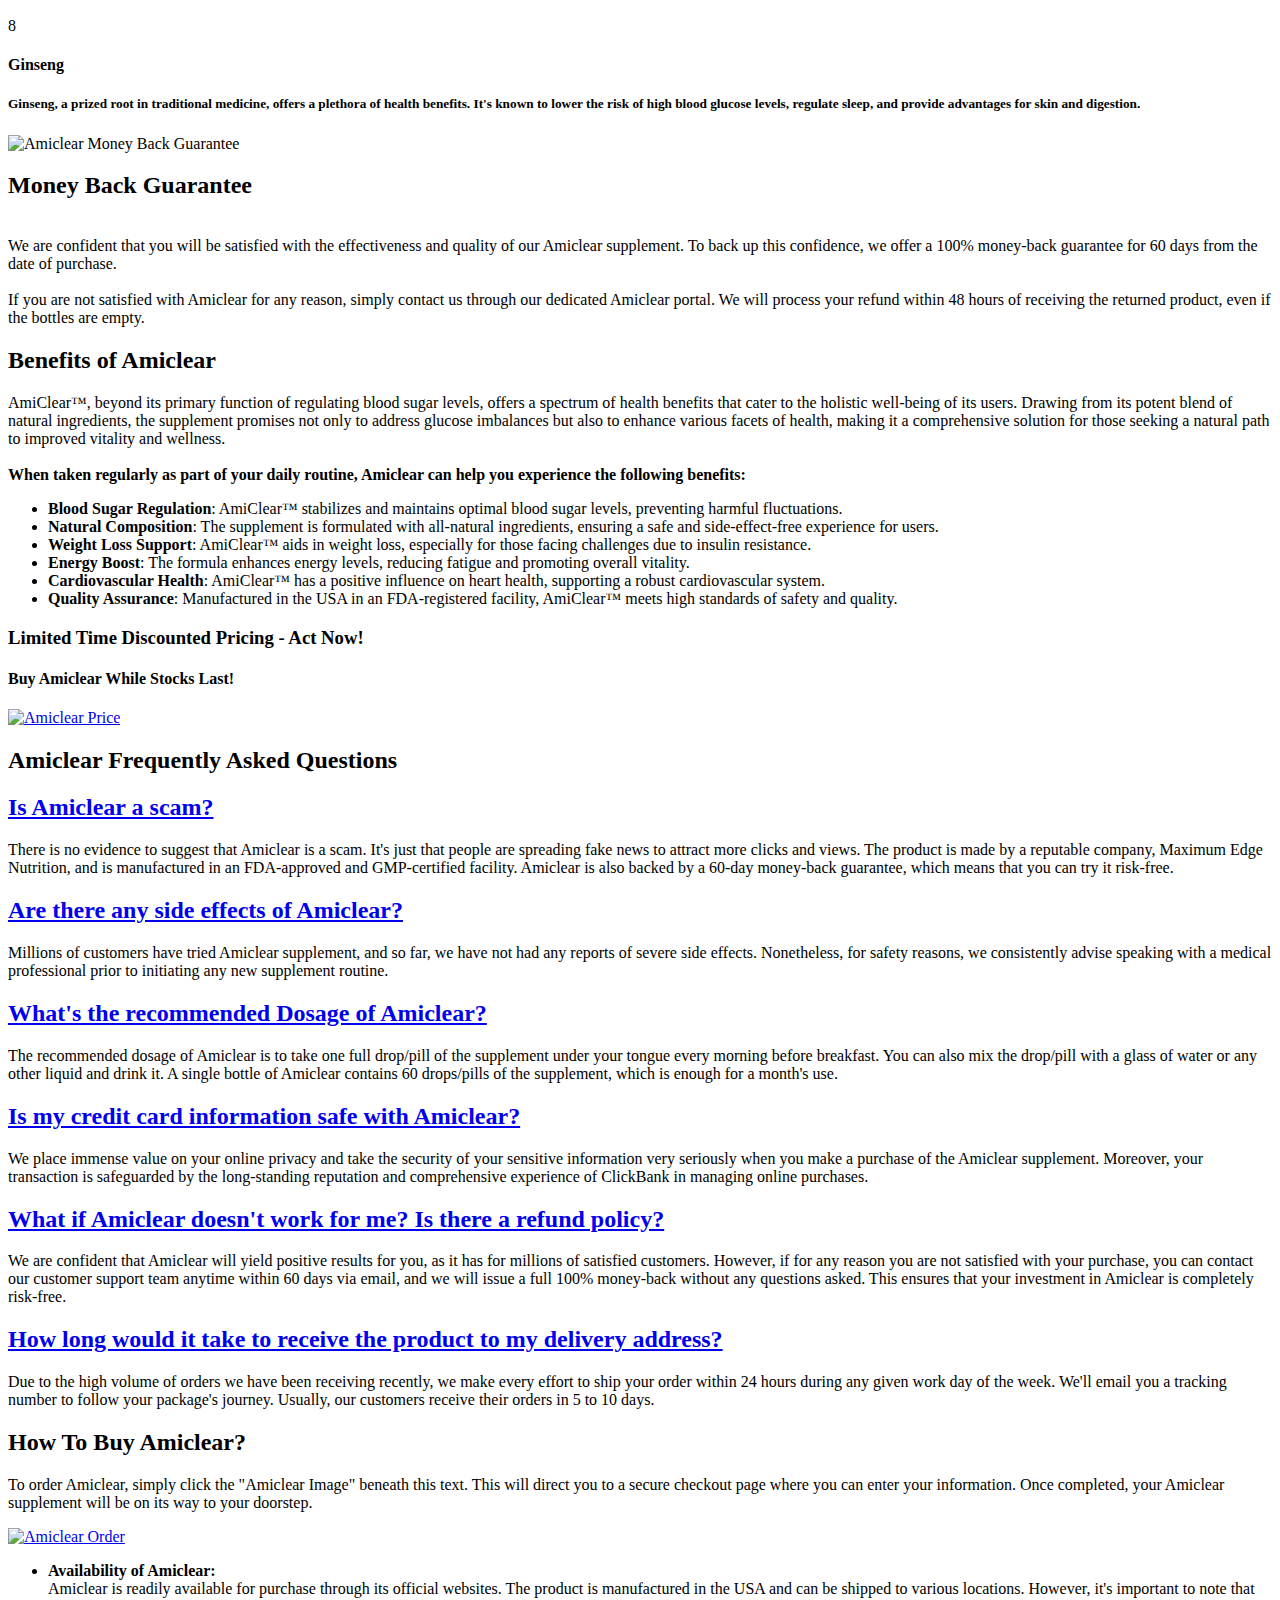
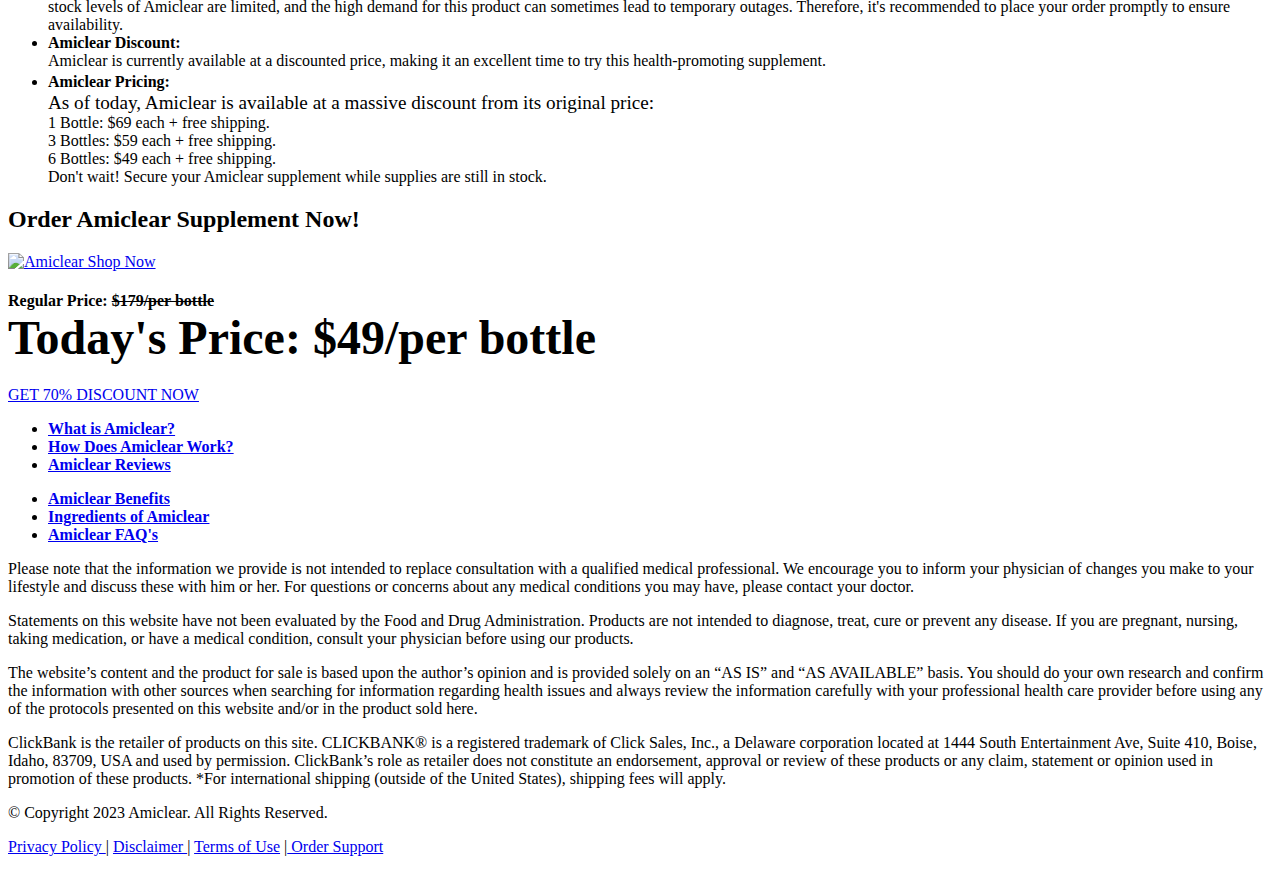
==== commit 78214c78: "Template-2" ====
--- a/index.html
+++ b/index.html
@@ -1,18 +1,18 @@
 <!DOCTYPE html>
 <html lang="en-US">
   <head>
-    <title>Amiclear - Official Site | $49/Bottle | 70% OFF Today Only!</title>
+    <title>AmiClear™ | Official Site | 70% Off - Only $49/bottle!</title>
 
     <meta charset="UTF-8" />
     <meta http-equiv="X-UA-Compatible" content="IE=edge" />
 
     <meta name="twitter:card" content="summary_large_image" />
     <meta name="twitter:image:src" content="" />
-    <meta property="og:image" content="assets-2/images/amiclear.png" />
-    <meta name="twitter:title" content="Amiclear - Official Site | $49/Bottle | 70% OFF Today Only!" />
+    <meta property="og:image" content="assets-2/images/amiclear.jpg" />
+    <meta name="twitter:title" content="AmiClear™ | Official Site | 70% Off - Only $49/bottle!" />
     <meta name="viewport" content="width=device-width, initial-scale=1, minimum-scale=1" />
     <link rel="shortcut icon" href="assets-2/images/usa.png" type="image/x-icon" />
-    <meta name="description" content="Amiclear unlock the secret to balanced blood sugar and a healthy metabolism with our natural supplement, now available at an exclusive 70% discount." />
+    <meta name="description" content="AmiClear™ Official Site offers a breakthrough natural formula for blood sugar support. Now at 70% off, get it for just $49/bottle. Experience the power of nature for optimal health." />
     <meta name="keywords" content="Amiclear, Amiclear supplement, buy Amiclear, Amiclear official, Amiclear reviews" />
 
     <link rel="canonical" href="https://amiclear-the.org" />
@@ -29,73 +29,7 @@
     <noscript><link rel="stylesheet" href="https://fonts.googleapis.com/css?family=Jost:100,200,300,400,500,600,700,800,900,100i,200i,300i,400i,500i,600i,700i,800i,900i&display=swap" /></noscript>
     <link rel="preload" as="style" href="assets-2/mobirise/css/mbr-additional.css" />
     <link rel="stylesheet" href="assets-2/mobirise/css/mbr-additional.css" type="text/css" />
-
-  </head>
-  <body>
-    <!-- Analytics -->
-    <!-- Snap Pixel Code -->
-    <script type="text/javascript">
-      (function (e, t, n) {
-        if (e.snaptr) return;
-        var a = (e.snaptr = function () {
-          a.handleRequest
-            ? a.handleRequest.apply(a, arguments)
-            : a.queue.push(arguments);
-        });
-        a.queue = [];
-        var s = "script";
-        r = t.createElement(s);
-        r.async = !0;
-        r.src = n;
-        var u = t.getElementsByTagName(s)[0];
-        u.parentNode.insertBefore(r, u);
-      })(window, document, "https://sc-static.net/scevent.min.js");
-
-      snaptr("init", "e9f0e346-bda5-463f-97de-9b89f2078033", {
-        user_email: "__INSERT_USER_EMAIL__",
-      });
-
-      snaptr("track", "PAGE_VIEW");
-    </script>
-    <!-- End Snap Pixel Code -->
-
-    <!-- Meta Pixel Code -->
-    <script>
-      !(function (f, b, e, v, n, t, s) {
-        if (f.fbq) return;
-        n = f.fbq = function () {
-          n.callMethod
-            ? n.callMethod.apply(n, arguments)
-            : n.queue.push(arguments);
-        };
-        if (!f._fbq) f._fbq = n;
-        n.push = n;
-        n.loaded = !0;
-        n.version = "2.0";
-        n.queue = [];
-        t = b.createElement(e);
-        t.async = !0;
-        t.src = v;
-        s = b.getElementsByTagName(e)[0];
-        s.parentNode.insertBefore(t, s);
-      })(
-        window,
-        document,
-        "script",
-        "https://connect.facebook.net/en_US/fbevents.js"
-      );
-      fbq("init", "1252382062025789");
-      fbq("track", "PageView");
-    </script>
-    <noscript
-      ><img
-        height="1"
-        width="1"
-        style="display: none"
-        src="https://www.facebook.com/tr?id=1252382062025789&ev=PageView&noscript=1"
-    /></noscript>
-    <!-- End Meta Pixel Code -->
-
+    
     <!-- Google tag (gtag.js) -->
     <script
       async
@@ -112,6 +46,306 @@
     </script>
     <!-- /Analytics -->
 
+    <script type="application/ld+json">
+      {
+        "@context": "https://schema.org/",
+        "@type": "Product",
+        "name": "Amiclear",
+        "image": [
+          "https://amiclear-the.org/assets-2/images/amiclear.jpg"
+         ],
+        "description": "AmiClear™ operates on the principle of harnessing the power of natural ingredients to maintain healthy blood sugar levels in the body. By utilizing a synergistic blend of potent compounds, the supplement aims to directly influence blood sugar levels while also addressing related factors like weight loss, insulin resistance, and metabolism. This comprehensive approach ensures that blood sugar levels remain neither too high nor too low, promoting overall health and well-being.",
+        "sku": "0",
+        "mpn": "0",
+        "brand": {
+          "@type": "Brand",
+          "name": "Amiclear"
+        },
+        "review": {
+          "@type": "Review",
+          "reviewRating": {
+            "@type": "Rating",
+            "ratingValue": "5",
+            "bestRating": "5"
+          },
+          "author": {
+            "@type": "Person",
+            "name": "Taylor P."
+          }
+        },
+        "aggregateRating": {
+          "@type": "AggregateRating",
+          "ratingValue": "5",
+          "reviewCount": "32000"
+        },
+        "offers": {
+          "@type": "Offer",
+          "url": "https://amiclear-the.org/",
+          "priceCurrency": "USD",
+          "price": "49.00",
+          "priceValidUntil": "2025-12-30",
+          "itemCondition": "https://schema.org/newCondition",
+          "availability": "https://schema.org/InStock"
+        }
+      }
+      </script>
+  <script type="application/ld+json">
+      {"@context": "https://schema.org",
+        "@type": "ImageGallery",
+                           "url": "https://amiclear-the.org/",
+          "image":  [ 
+            {
+            "@type": "ImageObject",
+            "url": "https://amiclear-the.org/assets-2/images/amiclear.jpg"
+            },
+            {
+            "@type": "ImageObject",
+            "url": "https://amiclear-the.org/assets-2/images/amiclear-supplement.jpg"
+            },
+                      {
+            "@type": "ImageObject",
+            "url": "https://amiclear-the.org/assets-2/images/amiclear-supplement.jpg"
+            },
+                      {
+            "@type": "ImageObject",
+            "url": "https://amiclear-the.org/assets-2/images/amiclear-buy.jpg"
+            },
+                      {
+            "@type": "ImageObject",
+            "url": "https://amiclear-the.org/assets-2/images/amiclear-buy.jpg"
+            },
+            {
+            "@type": "ImageObject",
+            "url": "https://amiclear-the.org/assets-2/images/amiclear-buy.jpg"
+            }
+            ]  
+          }
+    </script>
+  <script type="application/ld+json">
+  {
+    "@context": "https://schema.org",
+    "@type": "FAQPage",
+   "url": "https://amiclear-the.org/",
+    "mainEntity": [{
+      "@type": "Question",
+      "name": "Is Amiclear a scam?",
+      "acceptedAnswer": {
+        "@type": "Answer",
+        "text": "There is no evidence to suggest that Ocuprime is a scam. It's just that people are spreading fake news to attract more clicks and views. The product is made by a reputable company, Maximum Edge Nutrition, and is manufactured in an FDA-approved and GMP-certified facility. Amiclear is also backed by a 60-day money-back guarantee, which means that you can try it risk-free."
+      }
+    }, {
+      "@type": "Question",
+      "name": "Are there any side effects of Amiclear?",
+      "acceptedAnswer": {
+        "@type": "Answer",
+        "text": "Millions of customers have tried Amiclear supplement, and so far, we have not had any reports of severe side effects. Nonetheless, for safety reasons, we consistently advise speaking with a medical professional prior to initiating any new supplement routine."
+      }
+    }, {
+      "@type": "Question",
+      "name": "What's the recommended Dosage of Amiclear?",
+      "acceptedAnswer": {
+        "@type": "Answer",
+        "text": "The recommended dosage of Amiclear is to take one full drop/pill of the supplement under your tongue every morning before breakfast. You can also mix the drop/pill with a glass of water or any other liquid and drink it. A single bottle of Amiclear contains 60 drops/pills of the supplement, which is enough for a month's use."
+      }
+    }, {
+      "@type": "Question",
+      "name": "Is my credit card information safe with Amiclear?",
+      "acceptedAnswer": {
+        "@type": "Answer",
+        "text": "We place immense value on your online privacy and take the security of your sensitive information very seriously when you make a purchase of the Amiclear supplement. Moreover, your transaction is safeguarded by the long-standing reputation and comprehensive experience of ClickBank in managing online purchases."
+      }
+    }, {
+     "@type": "Question",
+      "name": "What if Amiclear doesn't work for me? Is there a refund policy?",
+      "acceptedAnswer": {
+        "@type": "Answer",
+        "text": "We are confident that Amiclear will yield positive results for you, as it has for millions of satisfied customers. However, if for any reason you are not satisfied with your purchase, you can contact our customer support team anytime within 60 days via email, and we will issue a full 100% money-back without any questions asked. This ensures that your investment in Amiclear is completely risk-free."
+      }
+    }, {
+      "@type": "Question",
+      "name": "How long would it take to receive the product to my delivery address?",
+      "acceptedAnswer": {
+        "@type": "Answer",
+        "text":"Due to the high volume of orders we have been receiving recently, we make every effort to ship your order within 24 hours during any given work day of the week. We'll email you a tracking number to follow your package's journey. Usually, our customers receive their orders in 5 to 10 days."}
+      }]
+    }
+  </script>
+  <script type="application/ld+json">{
+      "@context": "https://schema.org",
+      "@type": "Review",
+      "itemReviewed": {
+          "@type": "Organization",
+          "name": "Amiclear"
+      },
+      "reviewRating": {
+          "@type": "Rating",
+          "ratingValue": "5",
+          "bestRating": "5",
+          "worstRating": "0"
+      },
+      "name": "Taylor P.",
+      "author": {
+          "@type": "Person",
+          "name": "admin"
+      },
+      "reviewBody": "I've been using AmiClear™ for a few months now, and I must say the results are impressive. My blood sugar levels have stabilized, and I feel more energetic throughout the day. It's a game-changer for me.",
+      "datePublished": "2023-06-26",
+      "publisher": {
+          "@type": "Organization",
+          "name": "Amiclear"
+      }
+  }</script>
+  <script type="application/ld+json">{
+      "@context": "https://schema.org",
+      "@type": "Review",
+      "itemReviewed": {
+          "@type": "Organization",
+          "name": "Amiclear"
+      },
+      "reviewRating": {
+          "@type": "Rating",
+          "ratingValue": "5",
+          "bestRating": "5",
+          "worstRating": "0"
+      },
+      "name": "Casey V.",
+      "author": {
+          "@type": "Person",
+          "name": "admin"
+      },
+      "reviewBody": "After trying multiple supplements, I finally found AmiClear™, and it's been a lifesaver. Not only has it helped with my blood sugar, but I've also noticed a significant drop in my cravings. Highly recommend!",
+      "datePublished": "2023-07-15",
+      "publisher": {
+          "@type": "Organization",
+          "name": "Amiclear"
+      }
+  }</script>
+  <script type="application/ld+json">{
+      "@context": "https://schema.org",
+      "@type": "Review",
+      "itemReviewed": {
+          "@type": "Organization",
+          "name": "Amiclear"
+      },
+      "reviewRating": {
+          "@type": "Rating",
+          "ratingValue": "5",
+          "bestRating": "5",
+          "worstRating": "0"
+      },
+      "name": "Peyton B.",
+      "author": {
+          "@type": "Person",
+          "name": "admin"
+      },
+      "reviewBody": "I was skeptical at first, but AmiClear™ proved me wrong. Within weeks, I started seeing a difference in my health. The fact that it's all-natural makes it even better. I'm definitely sticking with this one.",
+      "datePublished": "2023-08-13",
+      "publisher": {
+          "@type": "Organization",
+          "name": "Amiclear"
+      }
+  }</script>
+  <script type="application/ld+json">
+      {
+        "@context": "https://schema.org",
+        "@type": "Article",
+        "headline": "Amiclear Ingredients: What's Inside?",
+        "description": "AmiClear™ boasts a meticulously curated blend of natural ingredients, each chosen for its unique health benefits, especially in the realm of blood sugar regulation. This blend not only emphasizes the power of nature in maintaining health but also showcases the synergy of these ingredients working together to offer a comprehensive solution for blood sugar challenges.",
+        "image": [
+          "https://amiclear-the.org/assets-2/images/amiclear.jpg"
+         ],
+        "datePublished": "2023-01-01T08:00:00+08:00",
+        "dateModified": "2023-10-24T09:20:00+08:00",
+        "author": [{
+            "@type": "Person",
+            "name": "Amiclear",
+            "url": "https://amiclear-the.org/"
+          
+        }]
+      }
+      </script>
+  <script type="application/ld+json">
+      {
+        "@context": "https://schema.org",
+        "@type": "Article",
+        "headline": "Benefits of Amiclear",
+        "description": "AmiClear™, beyond its primary function of regulating blood sugar levels, offers a spectrum of health benefits that cater to the holistic well-being of its users. Drawing from its potent blend of natural ingredients, the supplement promises not only to address glucose imbalances but also to enhance various facets of health, making it a comprehensive solution for those seeking a natural path to improved vitality and wellness.",
+        "image": [
+          "https://amiclear-the.org/assets-2/images/amiclear.jpg"
+         ],
+        "datePublished": "2023-01-01T08:00:00+08:00",
+        "dateModified": "2023-10-24T09:20:00+08:00",
+        "author": [{
+            "@type": "Person",
+            "name": "Amiclear",
+            "url": "https://amiclear-the.org/"
+          
+        }]
+      }
+      </script>
+  <script type="application/ld+json">
+      {
+        "@context": "https://schema.org",
+        "@type": "Article",
+        "headline": "How To Buy Amiclear?",
+        "description": "To order Amiclear, simply click the Amiclear Image beneath this text. This will direct you to a secure checkout page where you can enter your information. Once completed, your Amiclear supplement will be on its way to your doorstep.
+        Availability of Amiclear:
+  Amiclear is readily available for purchase through its official websites. The product is manufactured in the USA and can be shipped to various locations. However, it's important to note that stock levels of Amiclear are limited, and the high demand for this product can sometimes lead to temporary outages. Therefore, it's recommended to place your order promptly to ensure availability.
+  Amiclear Discount:
+  Amiclear is currently available at a discounted price, making it an excellent time to try this health-promoting supplement.
+  Amiclear Pricing:
+  As of today, Amiclear is available at a massive discount from its original price: 
+  1 Bottle: $69 each + free shipping.
+  3 Bottles: $59 each + free shipping.
+  6 Bottles: $49 each + free shipping.
+  Don't wait! Secure your Amiclear supplement while supplies are still in stock..........",
+        "image": [
+          "https://amiclear-the.org/assets-2/images/amiclear-order.jpg"
+         ],
+        "datePublished": "2023-01-01T08:00:00+08:00",
+        "dateModified": "2023-10-24T09:20:00+08:00",
+        "author": [{
+            "@type": "Person",
+            "name": "Amiclear",
+            "url": "https://amiclear-the.org/"
+          
+        }]
+      }
+      </script>
+  <script type='application/ld+json'> 
+  {
+    "@context": "https://www.schema.org",
+    "@type": "WebSite",
+    "name": "Amiclear",
+    "alternateName": "Amiclear",
+    "url": "https://amiclear-the.org/"
+  }
+   </script>
+  <script type="application/ld+json">
+  {
+      "@context": "https://schema.org",
+      "@type": "WebPage",
+      "name": "Amiclear",
+      "description": "AmiClear™ is a dietary supplement designed to support healthy blood sugar levels using natural ingredients.",
+      "publisher": {
+          "@type": "Organization",
+          "name": "Amiclear",
+          "url": "https://amiclear-the.org/"
+      },
+      "license": "https://amiclear-the.org/"
+  }
+  </script>
+  <script type="application/ld+json">
+  {
+    "@context": "https://schema.org",
+    "@type": "Organization",
+    "url": "https://amiclear-the.org/",
+    "logo": "https://amiclear-the.org/assets-2/images/usa.png"
+  }
+  </script>   
+
+  </head>
+  <body>
     <section
       data-bs-version="5.1"
       class="menu menu2 cid-tmAYGHW7QI"
@@ -232,7 +466,7 @@
           <div class="col-12 col-md-5 image-wrapper">
             <a href="https://036a8w54lvcnew66odgei43v1u.hop.clickbank.net" rel="nofollow" alt="Amiclear" title="Amiclear"
               ><img
-                src="assets-2/images/amiclear.png"
+                src="assets-2/images/amiclear.jpg"
                 alt="Amiclear Buy Now"
             /></a>
           </div>
@@ -242,16 +476,16 @@
                 <strong>Amiclear</strong>
               </h1>
               <p class="mbr-text mbr-fonts-style display-7">
-                <br />Sure, I'll analyze the content of the provided links and then answer your questions. However, you haven't provided any specific questions yet. Could you please specify the questions you'd like me to answer after analyzing the content of the links?
+                <br />AmiClear™ is a dietary supplement designed to support healthy blood sugar levels using natural ingredients.
               </p>
               <div class="mbr-text mbr-fonts-style display-4">
                 <ul>
                   
-                  <li>Regulates blood sugar levels</li>
+                  <li>Stabilizes Blood Sugar</li>
                   
-                  <li>Supports healthy weight management</li>
+                  <li>Natural Ingredient Formula</li>
                   
-                  <li>Enhances overall metabolic health</li>
+                  <li>Boosts Energy Levels</li>
                   
                 </ul>
               </div>
@@ -339,12 +573,12 @@
                 </h2>
                 <p class="mbr-text mbr-fonts-style mb-4 display-7">
                   <br />
-                   Amiclear is an herbal supplement that has been crafted with the intention of aiding individuals in maintaining healthy blood sugar levels and reducing excess weight in a safe and effective manner. The supplement is composed of 24 different natural ingredients, each of which has been selected for their specific health benefits. The product is presented as a solution for those who have struggled with managing their blood sugar levels despite trying various treatments and approaches. It is positioned not only as a means to manage blood sugar but also as a tool for supporting overall metabolic health and weight management.<br /><br />
-                   The product claims to offer a multitude of benefits, including the regulation of blood sugar levels, enhancement of metabolism, and support in weight loss by naturally boosting the body’s fat-burning processes. Additionally, it purports to help curb cravings, thereby reducing calorie intake while still achieving a feeling of fullness and satisfaction. The supplement also aims to increase stamina, reduce fatigue, and support healthy digestion by calming inflammation and encouraging the growth of beneficial bacteria in the gut.<br /><br />
-                   Amiclear is also said to contain ingredients like Ginger Root and Cinnamon Bark, which are known to promote healthy digestion. The digestive system receives support from these components, which aid in calming inflammation, encouraging the growth of good bacteria in the gut, and facilitating the digestion and absorption of food. Furthermore, it includes ingredients like turmeric root and green tea extract, which have been recognized for their anti-inflammatory properties.<br /><br />
-                   The supplement is not only targeted towards blood sugar regulation but also encompasses a holistic approach towards metabolic health and overall well-being. It claims to enhance cardiovascular health, boost cognitive function, and reduce stress and anxiety. The ingredients within Amiclear, such as maca root, guarana, grape seeds, African mango, ginseng, gymnema, astragalus, and coleus, are all touted for their various health benefits and their efficacy in promoting metabolic health and overall wellness in human clinical trials.<br /><br />
-                   The product is available for purchase on its official website, with pricing options available for a 30-day supply, 90-day supply, and 180-day supply, each with its respective pricing per bottle. The website also offers a 60-day money-back guarantee, providing a full refund within 48 hours of receiving the returned goods if customers are not completely satisfied with the product within the first 60 days of purchase.<br /><br />
-                   It's crucial to note that while the product makes several claims regarding its efficacy and benefits, individuals considering adding it to their regimen should consult with a healthcare professional. This ensures safe use and verifies that the supplement will not interact adversely with any other medications or conditions. It's also vital to approach such supplements with a balanced perspective, recognizing that while they may offer support, they should not be seen as a substitute for professional medical advice or treatment.<br /><br />
+                   AmiClear™ is a dietary supplement that claims to support healthy blood sugar levels. Promoted across multiple websites, its primary focus is on individuals, especially those over the age of 30, who face challenges in maintaining their blood sugar levels. The product emphasizes its all-natural composition, suggesting it offers a safer alternative to other treatments.<br /><br />
+                   The supplement is presented in liquid form, making it simple for consumers to intake. By placing a dropper of AmiClear™ under the tongue, the beneficial compounds are said to start working immediately to regulate glucose levels in the body. This unique approach differentiates it from other supplements that might come in capsules or powders.<br /><br />
+                   One of the key selling points of AmiClear™ is its blend of natural ingredients. These ingredients, which include Maca Root, Guarana, Astralagus, Coleus, Gymnema Sylvestre, African Mango, Grape Seeds, and Ginseng, are believed to synergistically work to maintain balanced blood sugar levels. Each of these ingredients has its own set of health benefits, and when combined, they aim to offer a comprehensive solution to blood sugar challenges.<br /><br />
+                   Beyond just blood sugar regulation, AmiClear™ also claims to offer other health benefits. Some of these include weight loss support, improved energy levels, and enhanced cardiovascular health. The product's formulation is designed to address multiple facets of health, making it a holistic solution for those looking to improve their overall well-being.<br /><br />
+                   The product is manufactured in the United States, adhering to strict quality standards. It is produced in an FDA-registered facility, ensuring that consumers receive a product that meets high safety and quality benchmarks. This commitment to quality is further emphasized by the product's 60-day money-back guarantee, allowing users to try AmiClear™ risk-free.<br /><br />
+                   In conclusion, AmiClear™ positions itself as a natural and effective solution for those seeking to regulate and maintain their blood sugar levels. With its unique liquid form and blend of potent ingredients, it promises to deliver tangible results for its users, backed by quality assurances and a customer-friendly return policy.<br /><br />
                   
                 </p>
               </div>
@@ -353,7 +587,7 @@
           <div class="p-0 col-12 col-lg-6 md-pb">
             <div class="image-wrapper">
               <img
-                src="assets-2/images/amiclear-supplement.png"
+                src="assets-2/images/amiclear-supplement.jpg"
                 alt="Amiclear Supplement"
               />
             </div>
@@ -393,7 +627,7 @@
               <div class="col-12 col-md-2">
                 <div class="image-wrapper">
                   <img
-                    src="assets-2/images/taylor.png"
+                    src="assets-2/images/taylor.jpg"
                     alt="Amiclear Taylor"
                   />
                 </div>
@@ -407,7 +641,7 @@
                     ⭐⭐⭐⭐⭐<br /><strong>Verified Purchase ✅</strong>
                   </h6>
                   <p class="mbr-text mbr-fonts-style display-7">
-                    I was skeptical at first, but Amiclear has genuinely changed my life. My blood sugar levels have stabilized, and I've even lost a few pounds without making any drastic changes to my lifestyle. The natural ingredients and the assurance of no side effects made me try it, and I'm so glad I did!
+                    I've been using AmiClear™ for a few months now, and I must say the results are impressive. My blood sugar levels have stabilized, and I feel more energetic throughout the day. It's a game-changer for me.
                   </p>
                 </div>
               </div>
@@ -419,7 +653,7 @@
             <div class="row align-items-center">
               <div class="col-12 col-md-2">
                 <div class="image-wrapper">
-                  <img src="assets-2/images/casey.png" alt="Amiclear Casey" />
+                  <img src="assets-2/images/casey.jpg" alt="Amiclear Casey" />
                 </div>
               </div>
               <div class="col-12 col-md">
@@ -431,7 +665,7 @@
                     ⭐⭐⭐⭐⭐<br /><strong>Verified Purchase ✅</strong>
                   </h6>
                   <p class="mbr-text mbr-fonts-style display-7">
-                    I've struggled with my weight and blood sugar levels for years. After using Amiclear, I noticed a significant improvement in my energy levels and mood. It’s like it gave me a new lease on life. I feel lighter, more active, and my cravings have drastically reduced. A big thumbs up from me!
+                    After trying multiple supplements, I finally found AmiClear™, and it's been a lifesaver. Not only has it helped with my blood sugar, but I've also noticed a significant drop in my cravings. Highly recommend!
                   </p>
                 </div>
               </div>
@@ -444,7 +678,7 @@
               <div class="col-12 col-md-2">
                 <div class="image-wrapper">
                   <img
-                    src="assets-2/images/peyton.png"
+                    src="assets-2/images/peyton.jpg"
                     alt="Amiclear Peyton"
                   />
                 </div>
@@ -458,7 +692,7 @@
                     ⭐⭐⭐⭐⭐<br /><strong>Verified Purchase ✅</strong>
                   </h6>
                   <p class="mbr-text mbr-fonts-style display-7">
-                    Amiclear has been a game-changer for me! My blood sugar levels have never been this stable, and I've noticed a significant improvement in my digestion as well. I feel more in control of my health and am so grateful to have found a supplement that works without any side effects. Highly recommended!
+                    I was skeptical at first, but AmiClear™ proved me wrong. Within weeks, I started seeing a difference in my health. The fact that it's all-natural makes it even better. I'm definitely sticking with this one.
                   </p>
                 </div>
               </div>
@@ -495,7 +729,7 @@
         <div class="row justify-content-center">
           <div class="col-md-12 col-lg-10">
             <p class="mbr-text mbr-fonts-style display-7">
-              Navigating through the myriad of health supplements, Amiclear emerges as a notable solution designed to regulate blood sugar levels and assist in weight management. The supplement operates on a meticulously crafted blend of 24 natural ingredients, each recognized for their distinct health-promoting properties. It endeavors to not only manage blood sugar levels but also to delve into the root causes of its fluctuations, providing a holistic approach towards metabolic health. By facilitating insulin secretion, enhancing cellular glucose absorption, and stimulating metabolic activities, Amiclear strives to provide a comprehensive strategy for maintaining stable blood sugar levels and promoting overall well-being.
+              AmiClear™ operates on the principle of harnessing the power of natural ingredients to maintain healthy blood sugar levels in the body. By utilizing a synergistic blend of potent compounds, the supplement aims to directly influence blood sugar levels while also addressing related factors like weight loss, insulin resistance, and metabolism. This comprehensive approach ensures that blood sugar levels remain neither too high nor too low, promoting overall health and well-being.
               <br />
             </p>
           </div>
@@ -514,22 +748,22 @@
             <div class="mbr-text mbr-fonts-style display-7">
               <ul>
                 
-                <li><strong>Amiclear utilizes a blend of 24 natural ingredients, each selected for their specific health and metabolic benefits.</strong></li>
+                <li><strong>AmiClear™ utilizes a blend of potent natural ingredients to regulate blood sugar levels.</strong></li>
                 <br />
                 
-                <li><strong>It aims to maintain healthy blood sugar levels by enhancing cellular uptake of glucose and managing insulin production.</strong></li>
+                <li><strong>The formula directly influences blood sugar, ensuring levels aren't excessively high or low.</strong></li>
                 <br />
                 
-                <li><strong>The supplement supports weight management by boosting metabolism and aiding in the body’s natural fat-burning processes.</strong></li>
+                <li><strong>It addresses factors contributing to blood sugar balance, such as weight loss and insulin resistance.</strong></li>
                 <br />
                 
-                <li><strong>Amiclear assists in curbing cravings, helping users to consume fewer calories while still achieving a feeling of satiety.</strong></li>
+                <li><strong>The supplement boosts metabolism, further aiding in blood sugar regulation.</strong></li>
                 <br />
                 
-                <li><strong>It also works towards enhancing energy levels and reducing fatigue by ensuring optimal utilization of glucose and carbohydrates.</strong></li>
+                <li><strong>AmiClear™ also promotes cardiovascular health, complementing its primary function.</strong></li>
                 <br />
                 
-                <li><strong>The ingredients within Amiclear are also designed to promote healthy digestion, reduce inflammation, and support cardiovascular health.</strong></li>
+                <li><strong>The product enhances energy levels, helping users stay active and further supporting metabolic health.</strong></li>
                 <br />
                 
                 <li>
@@ -572,7 +806,7 @@
             <div class="image-wrapper">
               <a href="https://036a8w54lvcnew66odgei43v1u.hop.clickbank.net" rel="nofollow" alt="Amiclear" title="Amiclear"
                 ><img
-                  src="assets-2/images/amiclear-buy.png"
+                  src="assets-2/images/amiclear-buy.jpg"
                   alt="Amiclear"
               /></a>
             </div>
@@ -608,7 +842,7 @@
         <div class="row justify-content-center">
           <div class="col-md-12 col-lg-10">
             <p class="mbr-text mbr-fonts-style display-7">
-              Embarking on a journey towards balanced blood sugar levels and a healthier metabolism, Amiclear introduces a meticulously formulated blend of ingredients, each chosen for their unique health-promoting properties. The supplement brings together a symphony of 24 natural ingredients, including the likes of maca root, guarana, grape seeds, African mango, ginseng, gymnema, astragalus, and coleus, each playing a pivotal role in crafting a holistic approach towards managing blood sugar levels and overall metabolic health. These ingredients, revered in various traditional medicines and now backed by modern science, intertwine to create a supplement that not only aims to regulate blood sugar but also endeavors to support weight management, enhance energy levels, and promote overall well-being.
+              AmiClear™ boasts a meticulously curated blend of natural ingredients, each chosen for its unique health benefits, especially in the realm of blood sugar regulation. This blend not only emphasizes the power of nature in maintaining health but also showcases the synergy of these ingredients working together to offer a comprehensive solution for blood sugar challenges.
               <br /><br /><strong
                 >Here is a list of major Amiclear Vitamins &amp;
                 Ingredients along with their benefits:&nbsp;</strong
@@ -641,7 +875,7 @@
                   <strong>Maca Root</strong>
                 </h4>
                 <h5 class="icon-text mbr-black mbr-fonts-style display-4">
-                  Maca Root is renowned for its adaptogenic properties, widely utilized in traditional medicine for its ability to energize, soothe nerves, and uplift moods. It has been celebrated for its potential to support balanced blood sugar levels and assist in natural weight loss, making it a vital component in the Amiclear formulation.
+                  Maca Root is a renowned superfood native to the high Andes of Peru, known for its rich nutritional profile. It contains high levels of iron, iodine, potassium, calcium, amino acids, vitamins, and minerals, making it a powerhouse for overall health.
                 </h5>
               </div>
             </div>
@@ -659,7 +893,7 @@
                   <strong>Guarana</strong>
                 </h4>
                 <h5 class="icon-text mbr-black mbr-fonts-style display-4">
-                  Guarana, a natural stimulant, has been utilized in various cultures for its ability to enhance both mental and physical performance. In Amiclear, Guarana is harmonized with other healthful herbs, vitamins, and minerals, forming a synergistic formula that promotes overall health and wellness.
+                  Guarana, primarily found in the Amazon basin, is a plant known for its seeds that act as a natural stimulant. It has been traditionally used in South American cultures to boost energy, improve mental alertness, and support various other health benefits.
                 </h5>
               </div>
             </div>
@@ -674,10 +908,10 @@
                 <h4
                   class="icon-title card-title mbr-black mbr-fonts-style display-7"
                 >
-                  <strong>Grape Seeds</strong>
+                  <strong>Astralagus</strong>
                 </h4>
                 <h5 class="icon-text mbr-black mbr-fonts-style display-4">
-                  Grape Seeds are recognized for their rich content of therapeutic compounds like flavonoids, procyanidins, and resveratrol, which collectively contribute to improved health and well-being. The extract from grape seeds has shown potential in supporting cardiovascular health, regulating blood sugar, and reducing inflammation.
+                  Astralagus is a traditional Chinese herb that has been used for centuries for its immune-boosting and anti-inflammatory properties. It's known to support cardiac health, reduce inflammation, and enhance metabolism.
                 </h5>
               </div>
             </div>
@@ -692,10 +926,10 @@
                 <h4
                   class="icon-title card-title mbr-black mbr-fonts-style display-7"
                 >
-                  <strong>African Mango</strong>
+                  <strong>Coleus</strong>
                 </h4>
                 <h5 class="icon-text mbr-black mbr-fonts-style display-4">
-                  African Mango has been utilized in traditional African medicine as a potent and natural weight management remedy. Its extract regulates the hormone adiponectin, crucial for glucose metabolism and fatty acid oxidation, and is also rich in fiber, vitamins, and minerals, providing a comprehensive nutritional profile.
+                  Coleus, native to regions like Australia, Africa, Java, and Asia, has been used for generations for its medicinal properties. It's known to aid in blood sugar control, act as an appetite suppressor, and support weight loss.
                 </h5>
               </div>
             </div>
@@ -710,10 +944,10 @@
                 <h4
                   class="icon-title card-title mbr-black mbr-fonts-style display-7"
                 >
-                  <strong>Ginseng</strong>
+                  <strong>Gymnema Sylvestre</strong>
                 </h4>
                 <h5 class="icon-text mbr-black mbr-fonts-style display-4">
-                  Ginseng, a staple in alternative medicine, has been utilized for centuries for its cognitive benefits, inflammation reduction, and stress alleviation. The careful sourcing and processing of Ginseng in Amiclear ensure its maximum efficacy in supporting balanced blood sugar levels and overall health.
+                  Gymnema Sylvestre is a herb native to the tropical forests of India and Africa. It's renowned for its ability to help reduce sugar cravings and lower high blood sugar levels. Additionally, it plays a potential role in diabetes treatment by stimulating insulin secretion.
                 </h5>
               </div>
             </div>
@@ -728,10 +962,10 @@
                 <h4
                   class="icon-title card-title mbr-black mbr-fonts-style display-7"
                 >
-                  <strong>Gymnema</strong>
+                  <strong>African Mango</strong>
                 </h4>
                 <h5 class="icon-text mbr-black mbr-fonts-style display-4">
-                  Gymnema Sylvestre has been a cornerstone in Ayurvedic medicine due to its ability to assist in glucose regulation and weight control. Many individuals have found success in reducing sugar cravings, improving insulin sensitivity, and assisting their bodies in better managing glucose levels with Gymnema.
+                  African Mango, originating from the tropical regions of West Africa, is primarily known for the beneficial properties of its seed. This ingredient is believed to control blood sugar, reduce appetite, support healthy cholesterol levels, and aid in weight loss.
                 </h5>
               </div>
             </div>
@@ -746,46 +980,10 @@
                 <h4
                   class="icon-title card-title mbr-black mbr-fonts-style display-7"
                 >
-                  <strong>Astragalus</strong>
+                  <strong>Grape Seeds</strong>
                 </h4>
                 <h5 class="icon-text mbr-black mbr-fonts-style display-4">
-                  Astragalus, a popular Chinese herbal remedy, has been used for centuries to bolster the body’s defenses and promote overall wellness. This potent substance has demonstrated capabilities in reducing stress, enhancing cardiovascular health, and providing anti-inflammatory properties.
-                </h5>
-              </div>
-            </div>
-              
-            <div class="item mbr-flex">
-              <div class="icon-box">
-                <span class="step-number mbr-fonts-style display-5"
-                  >8</span
-                >
-              </div>
-              <div class="text-box">
-                <h4
-                  class="icon-title card-title mbr-black mbr-fonts-style display-7"
-                >
-                  <strong>Coleus</strong>
-                </h4>
-                <h5 class="icon-text mbr-black mbr-fonts-style display-4">
-                  Coleus, specifically the coleus forskohlii variant, is recognized in Ayurvedic medicine for an active component called forskolin, which has been shown to enhance cyclic AMP (cAMP) production. This plays a pivotal role in insulin secretion regulation, cellular glucose absorption enhancement, and metabolic stimulation, making it a valuable inclusion in Amiclear.
-                </h5>
-              </div>
-            </div>
-              
-            <div class="item mbr-flex">
-              <div class="icon-box">
-                <span class="step-number mbr-fonts-style display-5"
-                  >9</span
-                >
-              </div>
-              <div class="text-box">
-                <h4
-                  class="icon-title card-title mbr-black mbr-fonts-style display-7"
-                >
-                  <strong>Turmeric Root</strong>
-                </h4>
-                <h5 class="icon-text mbr-black mbr-fonts-style display-4">
-                  Turmeric Root is widely acknowledged for its anti-inflammatory properties and has been linked to a reduced risk of developing various health conditions, such as cardiovascular disease, cancer, and arthritis. Its inclusion in Amiclear adds a layer of support in managing inflammation and promoting overall health.
+                  Grape Seeds, rich in antioxidants, phenolic acids, flavonoids, and anthocyanins, offer a range of health benefits. They are known to help lower blood pressure, reduce inflammation, enhance kidney functions, and improve blood sugar levels.
                 </h5>
               </div>
             </div>
@@ -793,17 +991,17 @@
             <div class="item mbr-flex last">
               <div class="icon-box">
                 <span class="step-number mbr-fonts-style display-5"
-                  >10</span
+                  >8</span
                 >
               </div>
               <div class="text-box">
                 <h4
                   class="icon-title card-title mbr-black mbr-fonts-style display-7"
                 >
-                  <strong>Green Tea Extract</strong>
+                  <strong>Ginseng</strong>
                 </h4>
                 <h5 class="icon-text mbr-black mbr-fonts-style display-4">
-                  Green Tea Extract is celebrated for its antioxidant properties, aiding in neutralizing free radicals that can cause cellular damage and lead to various health issues. Its presence in Amiclear not only supports metabolic health but also assists the body in combating the damaging effects of stress and environmental pollutants.
+                  Ginseng, a prized root in traditional medicine, offers a plethora of health benefits. It's known to lower the risk of high blood glucose levels, regulate sleep, and provide advantages for skin and digestion.
                 </h5>
               </div>
             </div>
@@ -825,7 +1023,7 @@
               <div class="col-12 col-lg-4">
                 <div class="image-wrapper">
                   <img
-                    src="assets-2/images/amiclear-money-back-guarantee.png"
+                    src="assets-2/images/amiclear-money-back-guarantee.jpg"
                     alt="Amiclear Money Back Guarantee"
                   />
                 </div>
@@ -883,7 +1081,7 @@
         <div class="row justify-content-center">
           <div class="col-md-12 col-lg-10">
             <p class="mbr-text mbr-fonts-style display-7">
-              Navigating the path to balanced blood sugar levels and a healthy metabolic state, Amiclear unfolds a spectrum of benefits designed to holistically enhance well-being and vitality. Beyond its primary role in aiding the maintenance of healthy blood sugar levels, the supplement extends its advantages to realms like weight management, energy enhancement, and overall metabolic health. Amiclear, with its carefully selected blend of natural ingredients, not only seeks to provide a supportive framework for managing blood sugar but also endeavors to weave a tapestry of benefits that encompass improved cardiovascular health, cognitive function enhancement, and stress and anxiety reduction, thereby presenting a comprehensive approach towards promoting overall health and wellness.<br /><br /><strong
+              AmiClear™, beyond its primary function of regulating blood sugar levels, offers a spectrum of health benefits that cater to the holistic well-being of its users. Drawing from its potent blend of natural ingredients, the supplement promises not only to address glucose imbalances but also to enhance various facets of health, making it a comprehensive solution for those seeking a natural path to improved vitality and wellness.<br /><br /><strong
                 >When taken regularly as part of your daily routine, Amiclear can help you experience the following benefits:</strong
               ><br />
             </p>
@@ -903,17 +1101,17 @@
             <div class="mbr-text mbr-fonts-style display-7">
               <ul>
                 
-                <li>Blood Sugar Management</strong>: Amiclear assists in maintaining stable blood sugar levels by enhancing cellular glucose uptake and managing insulin production.</li>
+                <li><strong>Blood Sugar Regulation</strong>: AmiClear™ stabilizes and maintains optimal blood sugar levels, preventing harmful fluctuations.</li>
                 
-                <li>Weight Management</strong>: The supplement supports weight loss and management by boosting metabolism and aiding the body’s natural fat-burning processes.</li>
+                <li><strong>Natural Composition</strong>: The supplement is formulated with all-natural ingredients, ensuring a safe and side-effect-free experience for users.</li>
                 
-                <li>Energy Enhancement</strong>: Amiclear aims to uplift energy levels and reduce fatigue by ensuring optimal utilization of glucose and carbohydrates.</li>
+                <li><strong>Weight Loss Support</strong>: AmiClear™ aids in weight loss, especially for those facing challenges due to insulin resistance.</li>
                 
-                <li>Appetite Control</strong>: It helps in curbing cravings, enabling users to consume fewer calories while still achieving a feeling of fullness and satisfaction.</li>
+                <li><strong>Energy Boost</strong>: The formula enhances energy levels, reducing fatigue and promoting overall vitality.</li>
                 
-                <li>Digestive Support</strong>: The ingredients within Amiclear promote healthy digestion, reduce inflammation, and support the growth of beneficial gut bacteria.</li>
+                <li><strong>Cardiovascular Health</strong>: AmiClear™ has a positive influence on heart health, supporting a robust cardiovascular system.</li>
                 
-                <li>Cardiovascular Health</strong>: The supplement also endeavors to enhance cardiovascular health by utilizing ingredients known for improving heart function and circulation.</li>
+                <li><strong>Quality Assurance</strong>: Manufactured in the USA in an FDA-registered facility, AmiClear™ meets high standards of safety and quality.</li>
                 
               </ul>
             </div>
@@ -952,7 +1150,7 @@
             <div class="image-wrapper">
               <a href="https://036a8w54lvcnew66odgei43v1u.hop.clickbank.net" rel="nofollow" alt="Amiclear" title="Amiclear"
                 ><img
-                  src="assets-2/images/amiclear-buy.png"
+                  src="assets-2/images/amiclear-buy.jpg"
                   alt="Amiclear Price"
               /></a>
             </div>
@@ -1103,10 +1301,10 @@
                   <div class="panel-body">
                     <p class="mbr-fonts-style panel-text display-4">
                       The recommended dosage of Amiclear is to take one
-                      full dropper of the supplement under your tongue every
-                      morning before breakfast. You can also mix the drops with
+                      full drop/pill of the supplement under your tongue every
+                      morning before breakfast. You can also mix the drop/pill with
                       a glass of water or any other liquid and drink it. A
-                      single bottle of Amiclear contains 60 ml of the
+                      single bottle of Amiclear contains 60 drops/pills of the
                       supplement, which is enough for a month's use.<br />
                     </p>
                   </div>
@@ -1361,7 +1559,7 @@
             <div class="image-wrapper">
               <a href="https://036a8w54lvcnew66odgei43v1u.hop.clickbank.net" rel="nofollow" alt="Amiclear" title="Amiclear"
                 ><img
-                  src="assets-2/images/amiclear.png"
+                  src="assets-2/images/amiclear.jpg"
                   alt="Amiclear Shop Now"
               /></a>
             </div>
